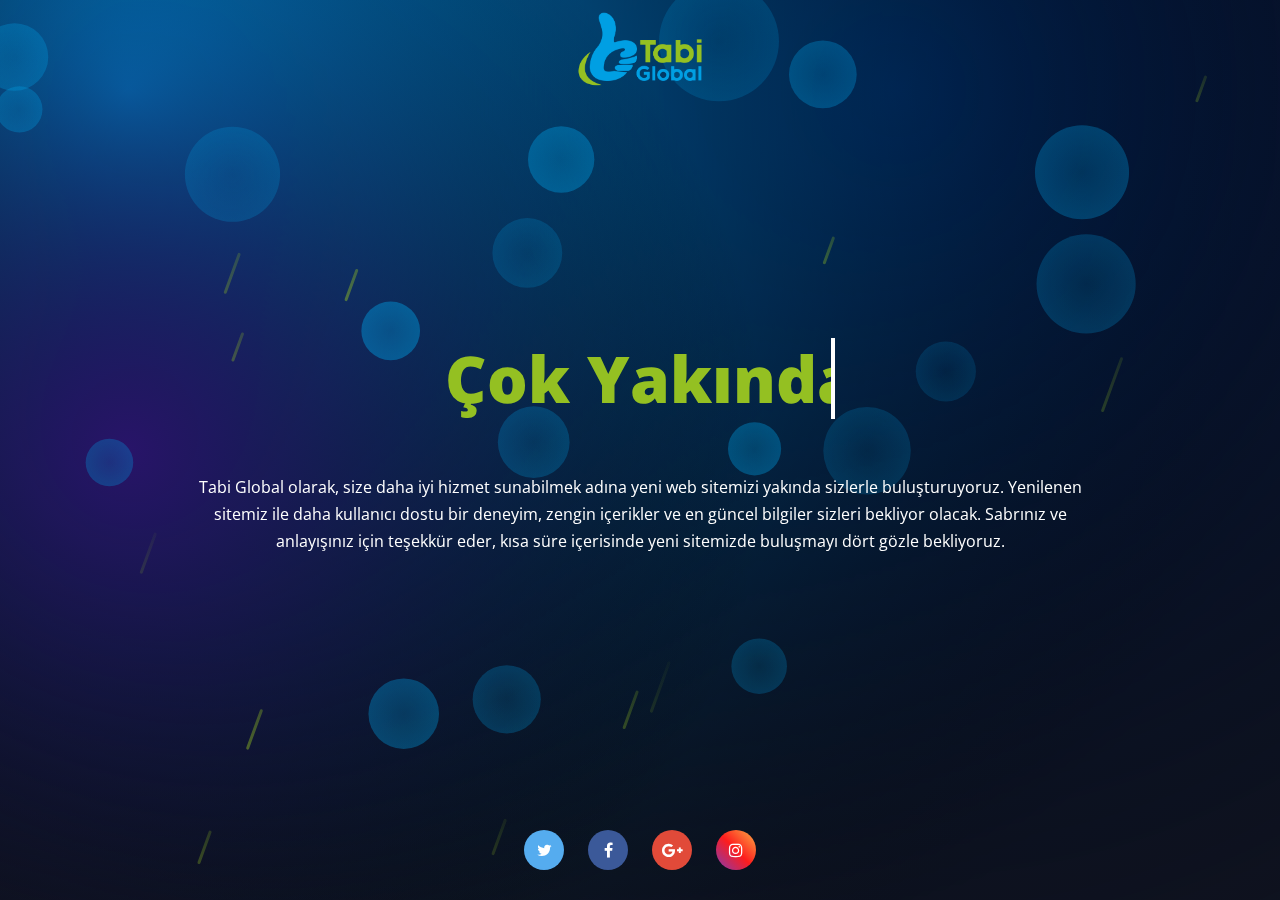
==== index.html @ b45346bd "wip" ====
<!DOCTYPE html>
<html lang="en" class="no-js">
<head>
	<meta charset="UTF-8" />
	<meta http-equiv="X-UA-Compatible" content="IE=edge">
	<title>Tabi Global</title>
    <meta name="description" content="Tabi Global  - Ultimate Coming Soon Template by Tabi Global">
    <meta name="viewport" content="width=device-width, initial-scale=1">
	
	<!-- Google Font -->
	<link href="https://fonts.googleapis.com/css?family=Open+Sans:300,400,800%7CRanga:700%7CIceberg" rel="stylesheet">
    
    <!-- All CSS -->
	<link rel="stylesheet" type="text/css" href="assets/css/normalize.css" />
	<link rel="stylesheet" href="assets/font-awesome/css/font-awesome.min.css">
	<link rel="stylesheet" type="text/css" href="assets/css/animate.css">
	<link rel="stylesheet" href="assets/css/magnific-popup.css" />
	<link rel="stylesheet" href="assets/css/style.css" />
	<link rel="stylesheet" href="assets/style.css">
    <link rel="stylesheet" href="assets/css/responsive.css">
	

</head>
<body class="mrs-v48 mrs-color">


	<div id="bg-canvas">
	  <canvas></canvas>
	  <canvas></canvas>
	  <canvas></canvas>
	</div>

	<div class="tabi-global-container">



		<div class="tabi-global-col-12 tabi-global-middle-6 tabi-global-col-content">
			<div class="tabi-global-logo tabi-global-top-left fadeIn fast">
				<img src="assets/image/logo.png" alt="Tabi Globall Logo">
			</div>
			<div class="tabi-global-content jquery-center">
				<section class="cd-intro">
					<h1 class="cd-headline clip is-full-width">
					<span class="cd-words-wrapper">
						<b class="is-visible">Çok Yakında</b>
						<b>Hazırlanıyor</b>
						<b>Bizden Ayrılmayın</b>
					</span>

					</h1>
				</section> <!-- cd-intro -->


				<div class="default_mrs_newsletter mrs_inline_newsletter margin-top">
					<p>
						Tabi Global olarak, size daha iyi hizmet sunabilmek adına yeni web sitemizi yakında sizlerle
						buluşturuyoruz. Yenilenen sitemiz ile daha kullanıcı dostu bir deneyim, zengin içerikler ve en
						güncel bilgiler sizleri bekliyor olacak. Sabrınız ve anlayışınız için teşekkür eder, kısa süre
						içerisinde yeni sitemizde buluşmayı dört gözle bekliyoruz.

					</p>
				</div>
			</div>
			<div class="stay_connent_with_social">
				<ul>
					<li><a href="#" class="tw_social"  title=""><i class="fa fa-twitter" aria-hidden="true"></i></a></li>
					<li><a href="#" class="fb_social"  title=""><i class="fa fa-facebook" aria-hidden="true"></i></a></li>
					<li><a href="#" class="gp_social"  title=""><i class="fa fa-google-plus" aria-hidden="true"></i></a></li>
					<li><a href="#" class="in_social"  title=""><i class="fa fa-instagram" aria-hidden="true"></i></a></li>
				</ul>
			</div>
		</div>



	</div>

	<!-- All tabi-global js files -->
	<script type="text/javascript" src="assets/js/jquery-3.1.1.min.js"></script>
	<script type="text/javascript" src="assets/js/jquery.ajaxchimp.min.js"></script>
	<script type="text/javascript" src="assets/js/v48/simplyCountdown.min.js"></script>
	<script type="text/javascript" src="assets/js/v48/bg-canvas.js"></script>
	<script type="text/javascript" src="assets/js/v48/textanime.js"></script>
	<script type="text/javascript" src="assets/js/main.js"></script>
	
</body>
</html>
---- assets/css/style.css ----
/* Morph Button: Default Styles */

.morph-button {
	position: relative;
	display: block;
	margin: 0 auto;
}

.morph-button > button {
	position: relative;
	padding: 0 1em;
	border: none;
	background-color: #e85657;
	color: #f9f6e5;
	letter-spacing: 1px;
	overflow: hidden;
	cursor: pointer;
}

.morph-button.open > button {
	pointer-events: none;
}

.morph-content {
	pointer-events: none;
}

.morph-button.open .morph-content {
	pointer-events: auto;
}

/* Common styles for overlay and modal type (fixed morph) */
.morph-button-fixed, 
.morph-button-fixed .morph-content {
  height: 43px;
  width: 180px;
}

.morph-button-fixed > button {
	z-index: 1000;
	width: 100%;
	height: 100%;
	-webkit-transition: opacity 0.1s 0.5s;
	transition: opacity 0.1s 0.5s;
}

.morph-button-fixed.open > button {
	opacity: 0;
	-webkit-transition: opacity 0.1s;
	transition: opacity 0.1s;
}

.morph-button-fixed .morph-content {
	position: fixed;
	z-index: 900;
	opacity: 0;
	-webkit-transition: opacity 0.3s 0.5s, width 0.4s 0.1s, height 0.4s 0.1s, top 0.4s 0.1s, left 0.4s 0.1s, margin 0.4s 0.1s;
	transition: opacity 0.3s 0.5s, width 0.4s 0.1s, height 0.4s 0.1s, top 0.4s 0.1s, left 0.4s 0.1s, margin 0.4s 0.1s;
}

.morph-button-fixed.open .morph-content {
	opacity: 1;
}

.morph-button-fixed .morph-content > div {
	visibility: hidden;
	height: 0;
	opacity: 0;
	-webkit-transition: opacity 0.1s, visibility 0s 0.1s, height 0s 0.1s;
	transition: opacity 0.1s, visibility 0s 0.1s, height 0s 0.1s;
}

.morph-button-fixed.open .morph-content > div {
	visibility: visible;
	height: auto;
	opacity: 1;
	-webkit-transition: opacity 0.3s 0.5s;
	transition: opacity 0.3s 0.5s;
}

.morph-button-fixed.active > button {
	z-index: 2000;
}

.morph-button-fixed.active .morph-content {
	z-index: 1900;
}

/* Transitions for overlay button and sidebar button */
.morph-button-overlay .morph-content,
.morph-button-sidebar .morph-content {
	-webkit-transition: opacity 0.3s 0.5s, width 0.4s 0.1s, height 0.4s 0.1s, top 0.4s 0.1s, left 0.4s 0.1s;
	transition: opacity 0.3s 0.5s, width 0.4s 0.1s, height 0.4s 0.1s, top 0.4s 0.1s, left 0.4s 0.1s;
}

.morph-button-overlay.open .morph-content,
.morph-button-sidebar.open .morph-content {
	-webkit-transition: width 0.4s 0.1s, height 0.4s 0.1s, top 0.4s 0.1s, left 0.4s 0.1s;
	transition: width 0.4s 0.1s, height 0.4s 0.1s, top 0.4s 0.1s, left 0.4s 0.1s;	
}

/* Morph Button Style: Overlay */
.morph-button.morph-button-overlay {
	margin: 50px auto;
}

.morph-button-overlay .morph-content {
	overflow: hidden;
	background: #e85657;
}

.morph-button-overlay.open .morph-content {
	top: 0 !important;
	left: 0 !important;
	width: 100%;
	height: 100%;
}

/* Morph Button Style: Modal */
.morph-button-modal::before {
	position: fixed;
	top: 0;
	left: 0;
	z-index: 800;
	width: 100%;
	height: 100%;
	background: rgba(0,0,0,0.5);
	content: '';
	opacity: 0;
	-webkit-transition: opacity 0.5s;
	transition: opacity 0.5s;
	pointer-events: none;
}

.morph-button-modal.open::before {
	opacity: 1;
	pointer-events: auto;
}

.morph-button-modal.active::before {
	z-index: 1800;
}

.morph-button-modal .morph-content {
	overflow: hidden;
	-webkit-transition: opacity 0.3s 0.5s, width 0.4s 0.1s, height 0.4s 0.1s, top 0.4s 0.1s, left 0.4s 0.1s, margin 0.4s 0.1s;
	transition: opacity 0.3s 0.5s, width 0.4s 0.1s, height 0.4s 0.1s, top 0.4s 0.1s, left 0.4s 0.1s, margin 0.4s 0.1s;
}

.morph-button-modal.open .morph-content {
	top: 50% !important;
	left: 50% !important;
	margin: -210px 0 0 -300px;
	width: 600px;
	height: 420px;
	-webkit-transition: width 0.4s 0.1s, height 0.4s 0.1s, top 0.4s 0.1s, left 0.4s 0.1s, margin 0.4s 0.1s;
	transition: width 0.4s 0.1s, height 0.4s 0.1s, top 0.4s 0.1s, left 0.4s 0.1s, margin 0.4s 0.1s;
	max-width: 100%;
}

/* Colors and sizes for individual modals */
.morph-button.morph-button-modal-1 {
	float: left;
}

.morph-button.morph-button-modal-2,
.morph-button.morph-button-modal-3 {
	display: inline-block;
	margin: 0;
}

.morph-button-modal-1 > button,
.morph-button-modal-1 .morph-content {
	background-color: #553445;
}
.morph-button-modal-2 > button, 
.morph-button-modal-2 .morph-content, 
.morph-button-modal-3 > button, 
.morph-button-modal-3 .morph-content {
  background-color: #fff;
  color: #000;
}

.morph-button-modal-4 {
	display: inline-block;
}

.morph-button-modal-4 > button,
.morph-button-modal-4 .morph-content {
	background-color: #faf1e0;
	color: #553445;
}

.morph-button-modal-4 > button span,
.morph-button-modal-4 .morph-clone {
	padding-left: 10px;
	color: #286f81;
}

.morph-button-modal-4 .morph-clone {
	position: absolute;
	right: 34px;
	bottom: 30px;
	z-index: 100;
	letter-spacing: 1px;
	font-weight: 700;
	-webkit-transition: bottom 0.4s 0.1s, right 0.4s 0.1s;
	transition: bottom 0.4s 0.1s, right 0.4s 0.1s;
}

.morph-button-modal-4.open .morph-clone,
.no-js .morph-button-modal-4 .morph-clone {
	right: 10px;
	bottom: 10px;
}

.morph-button-modal-1::before {
	background: rgba(240,221,204,0.7);
}

.morph-button-modal-2.open .morph-content {
	margin: -210px 0 0 -170px;
	width: 440px;
	height: 420px;
	max-width: 100%;
}

.morph-button-modal-3.open .morph-content {
	margin: -255px 0 0 -210px;
	width: 420px;
	height: 510px;
	max-width: 100%;
}

.morph-button-modal-3.open .morph-content > div {
	height: 420px;
}

.morph-button-modal-2.open .morph-content > div,
.morph-button-modal-3.open .morph-content > div {
 	-webkit-transition: opacity 0.3s 0.3s;
	transition: opacity 0.3s 0.3s;
}

.morph-button-modal-4.open .morph-content {
	margin: -200px 0 0 -320px;
	width: 640px;
	height: 400px;
}

/* Morph Button Style: In the content flow */
.morph-button-inflow {
	overflow: hidden;
	max-width: 100%;
	height: 70px;
}

.morph-button-inflow > button {
	width: 100%;
	line-height: 70px;
}

.morph-button-inflow .morph-content {
	position: absolute;
	top: 0;
	left: 0;
	width: 100%;
}

.morph-button-inflow .morph-content .morph-clone {
	padding: 0;
	font-weight: 700;
	font-size: 1.5em;
	line-height: 70px;
}

/* Colors and sizes for individual in flow buttons */
.morph-button-inflow-1 {
	width: 600px;
	margin: 2em auto;
	-webkit-transition: height 0.5s cubic-bezier(0.7,0,0.3,1);
	transition: height 0.5s cubic-bezier(0.7,0,0.3,1);
}

.morph-button-inflow-1 > button span {
	visibility: hidden;
}

.morph-button-inflow-1 .morph-content .morph-clone {
	color: #f9f6e5;
	background: #e85657;
}

.morph-button-inflow-2 {
	position: absolute;
	top: 50%;
	left: 50%;
	width: 220px;
	background-color: #fef0e3;
	-webkit-transition: height 0.3s, width 0.3s, -webkit-transform 0.3s;
	transition: height 0.3s, width 0.3s, transform 0.3s;
	-webkit-transform: translateX(-50%) translateY(-50%);
	transform: translateX(-50%) translateY(-50%);
}

.morph-button-inflow-2 > button {
	position: absolute;
	top: 0;
	left: 0;
	width: 100%;
	height: 100%;
	background-color: transparent;
	color: #e75854;
	-webkit-transition: -webkit-transform 0.3s;
	transition: transform 0.3s;
}

.morph-button-inflow-2.open > button {
	-webkit-transform: translateX(-100%);
	transform: translateX(-100%);
}

.morph-button-inflow-2 .morph-content {
	width: 260px;
	height: 200px;
}

.morph-button-inflow-2.open {
	width: 260px;
}

/* Morph Button Style: Sidebar */
.morph-button-sidebar,
.morph-button-sidebar .morph-content {
	width: 60px;
	height: 60px;
}

.morph-button-sidebar {
	position: fixed;
	bottom: 50px;
	left: 50px;
}

.morph-button-sidebar > button {
	line-height: 60px;
	font-size: 1.6em;
	padding: 0;
}

.morph-button-sidebar .morph-content {
	background: #e85657;
}

.morph-button-sidebar.open .morph-content {
	top: 0 !important;
	left: 0 !important;
	width: 300px;
	height: 100%;
	overflow: hidden;
	-webkit-backface-visibility: hidden;
}

/* Let's add some nice easing for all cases */
.morph-button .morph-content,
.morph-button.open .morph-content,
.morph-button-modal-4 .morph-clone {
	-webkit-transition-timing-function: cubic-bezier(0.7,0,0.3,1);
	transition-timing-function: cubic-bezier(0.7,0,0.3,1);
}

/* Helper classes */
.noscroll {
	overflow: hidden;
}

.morph-button-overlay.scroll .morph-content {
	overflow-y: scroll;
}

.morph-button-sidebar.scroll .morph-content {
	overflow: auto;
}

/* No JS fallback: let's hide the button and show the content */
.no-js .morph-button > button {
	display: none;
}

.no-js .morph-button {
	margin: 10px 0;
	float: none;
}

.no-js .morph-button,
.no-js .morph-button .morph-content,
.no-js .morph-button .morph-content > div {
	position: relative;
	width: auto;
	height: auto;
	opacity: 1;
	visibility: visible;
	top: auto;
	left: auto;
	-webkit-transform: none;
	transform: none;
	pointer-events: auto;
}

.no-js .morph-button .morph-content .icon-close {
	display: none;
}

.no-js .morph-button-sidebar {
	width: 300px;
	position: fixed;
	top: 0;
	left: 0;
	margin: 0;
	height: 100%;
	background: #e85657;
	overflow: auto;
}

.no-transition {
	-webkit-transition: none !important;
	transition: none !important;
}

/* Media Queries */

@media screen and (max-width: 600px) {

	.marshall-top-left {
		top: 0;
		left: 0;
	}
}
/*
@media screen and (max-width: 400px) {
	.morph-button-fixed,
	.morph-button-fixed .morph-content {
		width: 200px;
		height: 80px;
	}

	.morph-button-fixed > button {
		font-size: 75%;
	}

	.morph-button-sidebar > button {
		font-size: 1.6em;
	}

	.morph-button-inflow .morph-content .morph-clone {
		font-size: 0.9em;
	}

	.morph-button-modal-4,
	.morph-button-modal-4 .morph-content {
		width: 220px;
		height: 120px;
	}

	.morph-button-modal-4 > button {
		font-size: 100%;
		line-height: 50px;
	}

	.morph-button-modal-4 > button span {
		display: block;
	}

	.morph-button-modal-4 .morph-clone {
		right: 83px;
		bottom: 26px;
	}

	.morph-button-sidebar,
	.morph-button-sidebar .morph-content {
		width: 100% !important;
		height: 60px !important;
	}

	.morph-button-sidebar {
		bottom: 0px;
		left: 0px;
	}

	.morph-button-sidebar.open .morph-content {
		height: 100% !important;
	}
}
*/


.cd-title {
  position: relative;
  height: 160px;
  line-height: 230px;
  text-align: center;
}
.cd-title h1 {
  font-size: 2.4rem;
  font-weight: 700;
}
@media only screen and (min-width: 768px) {
  .cd-title {
    line-height: 250px;
  }
}
@media only screen and (min-width: 1170px) {
  .cd-title {
    height: 200px;
    line-height: 300px;
  }
  .cd-title h1 {
    font-size: 3rem;
  }
}

.cd-headline {
  font-size: 2rem;
  line-height: 1;
  margin: 0;
}
@media only screen and (min-width: 768px) {
  .cd-headline {
    font-size: 3rem;
    font-weight: 300;
  }
}
@media only screen and (min-width: 1170px) {
  .cd-headline {
    font-size: 4rem;
  }
}

.cd-words-wrapper {
  display: inline-block;
  position: relative;
  text-align: left;
}
.cd-words-wrapper b {
  display: inline-block;
  position: absolute;
  white-space: nowrap;
  left: 0;
  top: 0;
}
.cd-words-wrapper b.is-visible {
  position: relative;
}
.no-js .cd-words-wrapper b {
  opacity: 0;
}
.no-js .cd-words-wrapper b.is-visible {
  opacity: 1;
}

/* -------------------------------- 

xclip 

-------------------------------- */
.cd-headline.clip span {
  display: inline-block;
  padding: .2em 0;
}
.cd-headline.clip .cd-words-wrapper {
  overflow: hidden;
  vertical-align: top;
}
.cd-headline.clip .cd-words-wrapper::after {
  background-color: #333;
  content: "";
  height: 90%;
  position: absolute;
  right: 0;
  top: 4px;
  width: 4px;
}
.cd-headline.clip b {
  opacity: 0;
}
.cd-headline.clip b.is-visible {
  opacity: 1;
}
---- assets/style.css ----
@charset "utf-8";
/**/

/* -----------------------------------------------------------------
  1. Typography setup
-------------------------------------------------------------------*/
*,
*:after,
*:before {
  -webkit-box-sizing: border-box;
  box-sizing: border-box;
}
.cf:before,
.cf:after {
  content: '';
  display: table;
}
.cf:after {
  clear: both;
}
body{
  color: #FFF;
  font-size: 16px;
  font-family: 'Open Sans', Arial, sans-serif;
  -webkit-font-smoothing: antialiased;
  -moz-osx-font-smoothing: grayscale;
  background-color: #131623;
  line-height: 1.5;
  font-weight: 400;
  overflow-x: hidden;
}
p, ul, li {
  line-height: 1.7;
}
ul {
  list-style: disc;
}
blockquote {
  border-left: 5px solid #EF5350;
  margin: 40px 80px;
  padding-left: 20px;
}
blockquote ul {
  padding-left: 20px;
}
blockquote h4 {
  border-bottom: 1px solid;
  display: inline-block;
}
a {
  color: #FFF;
  text-decoration: none;
  outline: none;
}
a:hover {
  color: inherit;
}
a:hover,
a:focus,
input:focus,
input:hover,
textarea:focus,
textarea:hover {
  outline: none;
}

button:focus {
  outline: none;
}

img {
  max-width:100%;
  border: none;
}
input{
  -ms-box-sizing: border-box;
  box-sizing: border-box;
}h1,
h2,
h3,
h4,
h5,
h6,
.h1,
.h2,
.h3,
.h4,
.h5,
.h6 {
  font-family: inherit;
  font-weight: normal;
  line-height: 1.1;
  color: inherit;
}
h1 small,
h2 small,
h3 small,
h4 small,
h5 small,
h6 small,
.h1 small,
.h2 small,
.h3 small,
.h4 small,
.h5 small,
.h6 small,
h1 .small,
h2 .small,
h3 .small,
h4 .small,
h5 .small,
h6 .small,
.h1 .small,
.h2 .small,
.h3 .small,
.h4 .small,
.h5 .small,
.h6 .small {
  font-weight: normal;
  line-height: 1;
  color: #777;
}
h1,
.h1,
h2,
.h2,
h3,
.h3 {
  margin-top: 20px;
  margin-bottom: 10px;
}
h1 small,
.h1 small,
h2 small,
.h2 small,
h3 small,
.h3 small,
h1 .small,
.h1 .small,
h2 .small,
.h2 .small,
h3 .small,
.h3 .small {
  font-size: 65%;
}
h4,
.h4,
h5,
.h5,
h6,
.h6 {
  margin-top: 10px;
  margin-bottom: 10px;
}
h4 small,
.h4 small,
h5 small,
.h5 small,
h6 small,
.h6 small,
h4 .small,
.h4 .small,
h5 .small,
.h5 .small,
h6 .small,
.h6 .small {
  font-size: 75%;
}
h1,
.h1 {
  font-size: 2.35714em;
  line-height: 1.16364em;
}
h2,
.h2 {
  font-size: 1.875em;
}
h3,
.h3 {
  font-size: 1.500em;
}
h4,
.h4 {
  font-size: 1.125em;
}
h5,
.h5 {
  font-size: 0.875em;
}
h6,
.h6 {
  font-size: 0.750em;
}
p {
  margin: 0 0 10px;
  font-size: 1em;
}
.lead {
  margin-bottom: 20px;
  font-size: 1em;
  font-weight: 300;
  line-height: 1.4;
}
@media (min-width: 768px) {
  .lead {
    font-size: 1.313em;
  }
}
small,
.small {
  font-size: 85%;
}
mark,
.mark {
  padding: .2em;
  background-color: #fcf8e3;
}
input,
button,
select,
textarea {
  font-family: inherit;
  font-size: inherit;
  line-height: inherit;
}




/* -----------------------------------------------------------------
  2. General CSS + tabi-global own reset
-------------------------------------------------------------------*/
.clearfix::after,
.clearfix::before,
.tabi-global-container::before,
.tabi-global-container::after,
[class^="tabi-global-col-"]::before,
[class^="tabi-global-col-"]::after,
.tabi-global-content-column::after,
.tabi-global-content-column::before,
.tabi-global-social-column::before,
.tabi-global-social-column::after,
.tabi-global-the_content::after,
.tabi-global-the_content::before,
.tabi-global-gallery::before,
.tabi-global-gallery::after,
.stay_connent_with_social::before,
.stay_connent_with_social::after,
.divided_or::before,
.divided_or::after,
.tabi-global-newsletter-content::before,
.tabi-global-newsletter-content::after,
.tabi-global-static-content::before,
.tabi-global-static-content::after,
.simply-countdown-column::before,
.simply-countdown-column::after {
  content: "";
  display: block;
  clear: both;
}
.tabi-global-container,
.tabi-global-social-column {
  width: 100%;
}
.bg-container {
  background-image: url(images/v7/blue-beach.html);
  background-size: cover;
  background-position: center;
}
.tabi-global-col-content {
  position: relative;
  z-index: 3;
}
.tabi-global-col-screen {
  z-index: 9;
}
.tabi-global-col-1,
.tabi-global-col-2,
.tabi-global-col-3,
.tabi-global-col-4,
.tabi-global-col-5,
.tabi-global-col-6,
.tabi-global-col-7,
.tabi-global-col-8,
.tabi-global-col-9,
.tabi-global-col-10,
.tabi-global-col-11,
.tabi-global-col-12 {
  float: left;
  min-height: 1;
  height: 100vh;
}
.tabi-global-col-1,
.tabi-global-col-1 .tabi-global-animate-content {
  width: 8.33333%;
}
.tabi-global-col-2,
.tabi-global-col-2 .tabi-global-animate-content{
  width: 16.6667%;
}
.tabi-global-col-3,
.tabi-global-col-3 .tabi-global-animate-content{
  width: 25%;
}
.tabi-global-col-4,
.tabi-global-col-4 .tabi-global-animate-content{
  width: 33.3333%;
}
.tabi-global-col-5,
.tabi-global-col-5 .tabi-global-animate-content{
  width: 41.6667%;
}
.tabi-global-col-6,
.tabi-global-col-6 .tabi-global-animate-content{
  width: 50%;
}
.tabi-global-col-7,
.tabi-global-col-7 .tabi-global-animate-content{
  width: 58.3333%;
}
.tabi-global-col-8,
.tabi-global-col-8 .tabi-global-animate-content{
  width: 66.6667%;
}
.tabi-global-col-9,
.tabi-global-col-9 .tabi-global-animate-content{
  width: 75%;
}
.tabi-global-col-10,
.tabi-global-col-10 .tabi-global-animate-content{
  width: 83.3333%;
}
.tabi-global-col-11,
.tabi-global-col-11 .tabi-global-animate-content{
  width: 91.6667%;
}
.tabi-global-col-12,
.tabi-global-col-12 .tabi-global-animate-content{
  width: 100%;
}
.tabi-global-position{
  position: relative;
}
.special_title {
  font-family: 'Ranga', cursive;
}
.tabi-global-btn {
  background-color: #f61067;
  border-radius: 0;
  display: inline-block;
  margin: 0 15px 0 0;
  padding: 7px 30px 8px;
  -webkit-transition: all 0.1s linear 0s;
  transition: all 0.1s linear 0s;
  touch-action: manipulation;
  vertical-align: middle;
  white-space: nowrap;
  position: relative;
  color: #FFF;
  border: 1px solid #f61067;
}
.tabi-global-btn.tabi-global-btn-text {
  background-color: transparent;
  border-radius: 0;
  display: inline-block;
  margin: 0 15px 0 0;
  padding: 7px 30px;
  border-color: transparent;: 
}
.tabi-global-btn i {
  margin-right: 5px;
  -webkit-transition: all 0.4 ease 0s;
  transition: all 0.4 ease 0s;
}
.tabi-global-btn:hover, 
.tabi-global-btn:focus, 
.tabi-global-btn:active {
  background-color: transparent;
  border-style: dashed;
}
.tabi-global-btn.tabi-global-btn-text:hover, 
.tabi-global-btn.tabi-global-btn-text:focus, 
.tabi-global-btn.tabi-global-btn-text:active {
  color: #fff;
}
.tabi-global-btn.tabi-global-btn-text:hover i,
.tabi-global-animate-open.tabi-global-btn i{
  color: #f61067;
}
.tabi-global-hide {
  display: none;
}
.bottom-separator {
  border-bottom: 1px solid #e2e2e2;
  margin: 60px auto;
  opacity: 0.7;
  width: 100%;
}
body.bg-white {
  background-color: #FFF;
  color: #232428;
}
.fat_title {
  font-size: 2.7em;
  font-weight: 800;
}
.content_overley {
  background-color: #000;
  bottom: 0;
  left: 0;
  opacity: 0.7;
  position: absolute;
  right: 0;
  top: 0;
  z-index: -1;
}
.bg-content-rgba {
  background-color: rgba(0,0,0,0.8);
}
body.mrs-white .morph-button-modal-2 > button, 
body.mrs-white .morph-button-modal-2 .morph-content {
  background-color: #232428;
  color: #fff;
}
.tabi-global-col-10.tabi-global-middle-10.tabi-global-col-content {
  margin-left: 8.3%;
  text-align: center;
}


/* -----------------------------------------------------------------
  3. fixed close button
-------------------------------------------------------------------*/
.tabi-global-content-close {
  background-color: #333;
  border: 0 none;
  height: 40px;
  line-height: 40px;
  position: fixed;
  right: 0;
  top: 0;
  width: 40px;
  z-index: 1;
  color: #FFF;
  display: none;
  -webkit-transition: all 0.4s cubic-bezier(0.7, 0, 0.3, 1) 0.4s;
  transition: all 0.4s cubic-bezier(0.7, 0, 0.3, 1) 0.4s;
  cursor: pointer;
}
.tabi-global-content-close:hover {
  font-size: 1.1em;
  line-height: 45px;
}
.tabi-global-content-close i.fa {
  left: 50%;
  line-height: 20px;
  position: absolute;
  top: calc(50% - 3px);
  transform: translateY(-50%) translateX(-50%);
}
.tabi-global-content-close.fixed_color_changed {
  background-color: #FFF;
  color: #333;
}


/* -----------------------------------------------------------------
  3. Loader
-------------------------------------------------------------------*/
.tabi-global-loading-screen {
  background-color: #333;
  bottom: 0;
  left: 0;
  position: fixed;
  right: 0;
  text-align: center;
  top: 0;
  z-index: 99999;
}
.tabi-global-loading-icon {
  display: table;
  height: 100%;
  position: absolute;
  width: 100%;
}
.tabi-global-loading-inner {
  display: table-cell;
  vertical-align: middle;
}
.tabi-global-load {
  background-color: #f61067;
  border-radius: 50%;
  height: 60px;
  margin: auto;
  position: relative;
  width: 60px;
}
.tabi-global-load::before {
  background-color: transparent;
  border: 2px dashed #fff;
  border-radius: 50%;
  bottom: 0;
  content: "";
  display: block;
  left: 0;
  position: absolute;
  right: 0;
  top: 0;
  transition-duration: 0.4s;
  transition-property: opacity;
  transition-timing-function: linear;
  z-index: 2;
  opacity: 1;
  visibility: visible;
  transition: top 0.4s,left 0.4s,right 0.4s,bottom 0.4s, border-width 0.4s ease 0.4s;
  -webkit-transition: top 0.4s,left 0.4s,right 0.4s,bottom 0.4s, border-width 0.4s ease 0.4s;
  animation: 4s linear 0s normal none infinite running spinnerRotate;
  -webkit-animation: 4s linear 0s normal none infinite running spinnerRotate;
}
.tabi-global-load::after {
  content: attr(data-name);
  font-size: 1.8em;
  font-weight: 700;
  line-height: 57px;
  color: #FFF;
}



/* -----------------------------------------------------------------
  4. Content Column
-------------------------------------------------------------------*/
.tabi-global-content-column {
  height: 100vh;
  margin-left: 15%;
  position: relative;
  width: 70%;
  display: table;
}



/* -----------------------------------------------------------------
  5. Logo
-------------------------------------------------------------------*/
.tabi-global-logo {
  margin-left: 15%;
  margin-top: 35px;
  position: absolute;
}
.tabi-global-logo img {
  display: inline-block;
  max-width: 130px;
}



/* -----------------------------------------------------------------
  6. Content
-------------------------------------------------------------------*/
.tabi-global-content {
  display: block;
  margin-left: 15%;
  position: absolute;
  top: 50%;
  visibility: visible;
  width: 70%;
}
.tabi-global-button-group {
  margin-top: 40px;
  position: relative;
  z-index: 1;
}
.tabi-global-button-group .tabi-global-btn,
.tabi-global-button-group .tabi-global-btn-text {
  margin: 0;
}
.tabi-global-content.css-center {
  -webkit-transform: translateY(-50%);
  transform: translateY(-50%);
}

/* -----------------------------------------------------------------
  7. Social Links
-------------------------------------------------------------------*/
.tabi-global-social-column {
  bottom: 15px;
  left: 15%;
  position: absolute;
  width: 70%;
}
.tabi-global-social-column p {
  display: inline-block;
  margin-bottom: 0;
}
ul.tabi-global-social-links {
  display: inline-block;
  list-style: outside none none;
  margin: 0 0 0 10px;
  padding: 0;
}
ul.tabi-global-social-links li {
  display: inline-block;
}
.tabi-global-social-links a {
  padding: 0 6px;
  display: block;
  -webkit-transition: all 0.1s linear 0s;
  transition: all 0.1s linear 0s;
}
.tabi-global-social-links a:hover {
  -webkit-transform: translate3d(0px, -2px, 0px);
  transform: translate3d(0px, -2px, 0px);
  color: #f61067;
}


/* -----------------------------------------------------------------
  8. Fit column => Thumb, Canvas, Video etc
-------------------------------------------------------------------*/
.tabi-global-fit-column {
  background-image: url("images/art.html");
  background-position: center center;
  background-size: cover;
  height: 100%;
  width: 100%;
}


/* -----------------------------------------------------------------
  9. Content Column
-------------------------------------------------------------------*/
.tabi-global-animate-content {
  background-color: #fff;
  backface-visibility: hidden;
  height: 100%;
  right: 0;
  overflow: hidden;
  position: absolute;
  top: 0;
  transform: translate3d(0px, 0px, 0px);
  transform-style: preserve-3d;
  visibility: hidden;
}
.tabi-global-screen-left .tabi-global-animate-content {
  right: inherit;
  left: 0;
}

.tabi-global-main-content {
  height: 100%;
  position: absolute;
  right: 0;
  top: 0;
  width: 50%;
  overflow: auto;
  width: 100%;
}
#tabi-global-details {
  width: 50%;
}
.mrs-active {
  visibility: visible;
  z-index: 1;
}
@-webkit-keyframes scaleDown {
  from { opacity: 1; -webkit-transform: scale(1); }
  to { opacity: 0; -webkit-transform: scale(.8); }
}
@keyframes scaleDown {
  from { opacity: 1; -webkit-transform: scale(1); transform: scale(1); }
  to { opacity: 0; -webkit-transform: scale(.8); transform: scale(.8); }
}
@-webkit-keyframes moveToRight { 
  from { -webkit-transform: translateX(100%) }
  to { -webkit-transform: translateX(0%); }
}
@keyframes moveToRight { 
  from { -webkit-transform: translateX(100%); transform: translateX(100%); }
  to { -webkit-transform: translateX(0%); transform: translateX(0%); }
}
.mrs-moveToRight {
  -webkit-animation: moveToRight .6s ease 0s both;
  animation: moveToRight .6s ease 0s both;
}
.mrs-scaleDown {
  -webkit-animation: scaleDown .7s ease both;
  animation: scaleDown .7s ease both;
}
.tabi-global-the_content {
  background-color: #fff;
  padding: 40px 50px 20px;
  color: #808080;
}
.tabi-global-the_content a {
  color: #808080;
}
.tabi-global-works-details {
  margin-top: 45px;
}
.tabi-global-the_content h2 {
  color: #252525;
  font-size: 2em;
  font-weight: 700;
  margin-bottom: 30px;
  margin-top: 0;
  text-transform: uppercase;
}
.tabi-global-the_content > h2 span {
  color: #f61067;
}
.mCSB_inside > .mCSB_container {
  margin-right: 0;
}
.mCSB_outside + .mCS-minimal-dark.mCSB_scrollTools_vertical,
.mCSB_outside + .mCS-minimal.mCSB_scrollTools_vertical {
  margin: 0;
  right: 0;
}
#mCSB_1_scrollbar_vertical {
  right: calc(100% - 10px);
}

/* -----------------------------------------------------------------
  10. Gallery/Works
-------------------------------------------------------------------*/
.tabi-global-works-heading::after {
  background-color: rgba(0, 0, 0, 0.5);
  bottom: 0;
  content: "";
  display: block;
  left: 0;
  position: absolute;
  right: 0;
  top: 0;
  z-index: 0;
}
.tabi-global-the_content .tabi-global-works-heading-inner h2 {
  color: #fff;
}
.tabi-global-works-heading {
  background-image: url("images/ocean.html");
  background-size: cover;
  margin-left: -50px;
  margin-right: -50px;
  padding: 35px 50px 320px;
  position: relative;
}
.tabi-global-works-heading-inner {
  color: #fff;
  position: relative;
  z-index: 1;
}
.tabi-global-gallery-item {
  display: block;
  float: left;
  margin: 0;
  overflow: hidden;
  width: 50%;
}
.tabi-global-gallery {
  margin-top: -270px;
  position: relative;
}
.tabi-global-gallery-item a,
.tabi-global-gallery-item a img {
  display: block;
  width: 100%;
  height: auto;
}
.tabi-global-gallery-item a {
  position: relative;
}
.tabi-global-gallery-item h2 {
  color: #fff;
  font-size: 1em;
  font-weight: 400;
  left: 50%;
  position: absolute;
  top: 50%;
  -webkit-transform: translateY(-50%) translateX(-50%) scale(0);
  transform: translateY(-50%) translateX(-50%) scale(0);
  z-index: 3;
  opacity: 0;
  visibility: hidden;
  -moz-transition:all 0.3s ease-in-out 0.3s;
  -webkit-transition:all 0.3s ease-in-out 0.3s;
  -o-transition:all 0.3s ease-in-out 0.3s;
  -ms-transition:all 0.3s ease-in-out 0.3s;
  transition:all 0.3s ease-in-out 0.3s;
}
.tabi-global-gallery-item a .mask-overley {
  position:absolute; /* Center the mask */
  top:50%;
  left:50%;
  margin-top: -50px;
  margin-left: -50px;
  cursor:pointer;
  border-radius: 50px;
  border-width: 50px;
  display: inline-block;
  height: 100px;
  width: 100px;
  border:0px solid rgba(0,0,0,0.7);
  -moz-box-sizing:border-box;
  -webkit-box-sizing:border-box;
  box-sizing:border-box;
  opacity:0;
  visibility:hidden;
  -moz-transform:scale(4);
  -webkit-transform:scale(4);
  -o-transform:scale(4);
  -ms-transform:scale(4);
  transform:scale(4);
  -moz-transition:all 0.3s ease-in-out;
  -webkit-transition:all 0.3s ease-in-out;
  -o-transition:all 0.3s ease-in-out;
  -ms-transition:all 0.3s ease-in-out;
  transition:all 0.3s ease-in-out;
}
.tabi-global-gallery-item a:hover .mask-overley {
   opacity: 1;
   border: 10vw solid rgba(0, 0, 0, 0.7);
   visibility:visible;
}
.tabi-global-gallery-item a:hover h2 {
   opacity: 1;
   visibility:visible;
   -webkit-transform: translateY(-50%) translateX(-50%) scale(1);
  transform: translateY(-50%) translateX(-50%) scale(1);
}


/* -----------------------------------------------------------------
  11. Contact area
-------------------------------------------------------------------*/
.mrs-contact-us {
  padding-top: 60px;
}
.contact-information {
  margin-top: 50px;
}
.contact-information > h3 {
  margin-bottom: 10px;
}
.single-contact-info h4 {
  color: #252525;
  margin-top: 25px;
}
.mrs-contact-form {
  margin: auto;
  position: relative;
  width: 100%;
}
.single-cform-item label {
  cursor: pointer;
  display: block;
  font-weight: 300;
  letter-spacing: 2px;
}
.single-cform-item input,
.single-cform-item textarea {
  background-color: transparent;
  font-size: 15px;
  line-height: 1.3;
  padding: 10px 10px 10px 0;
  border-top: 0px solid;
  border-left: 0px solid;
  border-right: 0px solid;
  border-bottom: 1px solid #e2e2e2;
  text-align: left;
  width: 100%;
}
.single-cform-item {
  margin-bottom: 40px;
  position: relative;
}
.single-cform-item::before {
  background-color: #333;
  bottom: 0;
  content: "";
  height: 1px;
  position: absolute;
  width: 0%;
  left: 50%;
  -webkit-transform: translateX(-50%);
  transform: translateX(-50%);
  -webkit-transition: 0.4s width ;
  -moz-transition: 0.4s width ;
  transition: 0.4s width ;
}
.single-cform-item textarea {
  box-sizing: border-box;
  min-height: 38px;
  overflow-x: hidden;
  line-height: 1.5;
}
#mrs_submit {
  background-color: #333;
  border: 1px solid #333;
  color: #fff;
  cursor: pointer;
  font-size: 14px;
  font-weight: 300;
  letter-spacing: 2px;
  line-height: 14px;
  overflow: hidden;
  padding: 12px 40px;
  position: relative;
  text-transform: uppercase;
  width: auto;
  z-index: 1;
}
#mrs_submit:after {
  width: 100%;
  height: 0;
  top: 50%;
  left: 50%;
  background: #fff;
  opacity: 0;
  -webkit-transform: translateX(-50%) translateY(-50%) rotate(45deg);
  -moz-transform: translateX(-50%) translateY(-50%) rotate(45deg);
  -ms-transform: translateX(-50%) translateY(-50%) rotate(45deg);
  transform: translateX(-50%) translateY(-50%) rotate(45deg);
  content: '';
  position: absolute;
  z-index: -1;
  -webkit-transition: all 0.4s;
  -moz-transition: all 0.4s;
  transition: all 0.4s;
}
#mrs_submit:hover,
#mrs_submit:active,
#mrs_submit:focus {
  color: #333;
}
#mrs_submit:hover:after,
#mrs_submit:active:after,
#mrs_submit:focus:after {
  height: 160px;
  opacity: 1;
}
#mrs_submit:active:after {
  height: 400%;
  opacity: 1;
}
@keyframes fullWidth {
  to {
      width: 100%;
  }
}
@-webkit-keyframes fullWidth {
 to {
      width: 100%;
  }
}
.single-cform-item.active_item::before {
  -webkit-animation-name: fullWidth;
  animation-name: fullWidth;
  -webkit-animation-fill-mode: forwards;
  animation-fill-mode: forwards;
  -webkit-animation-duration: 0.9s;
  animation-duration: 0.9s;
}
#mrs-form label.error {
  color: #fc5152;
}
#mrs-form label.valid i {
  color: #2ccdae;
}
#mrs-form label.error a {
  display: block;
}
.contact-alert-message {
  width: 100%;
  overflow: hidden;
}
#mail_success,
#mail_fail {
  display: none;
}
.contact-alert-message {
  padding: 35px 0 25px;
  text-align: center;
}
#mail_fail i {
  color: #ff0000;
  -o-animation: flash 3s ease 0s backwards;
  -ms-animation: flash 3s ease 0s backwards;
  -moz-animation: flash 3s ease 0s backwards;
  -webkit-animation: flash 3s ease 0s backwards;
  animation: flash 3s ease 0s backwards;
}
#mail_success i {
  color: #2eb267;
  -o-animation: flash 3s ease 0s backwards;
  -ms-animation: flash 3s ease 0s backwards;
  -moz-animation: flash 3s ease 0s backwards;
  -webkit-animation: flash 3s ease 0s backwards;
  animation: flash 3s ease 0s backwards;
}
@-webkit-keyframes flash {
  0%, 50%, 100% {
    opacity: 1;
  }

  25%, 75% {
    opacity: 0;
  }
}

@keyframes flash {
  0%, 50%, 100% {
    opacity: 1;
  }

  25%, 75% {
    opacity: 0;
  }
}
.flash {
  -webkit-animation-name: flash;
          animation-name: flash;
}
.mrs-single-heading > h2 {
  color: #252525;
  margin-top: 0;
}

.form_loader {
  -webkit-animation: 3s linear 0s normal none infinite running spinnerRotate;
  animation: 3s linear 0s normal none infinite running spinnerRotate;
  background-color: transparent;
  background-image: url("images/loading.png");
  background-position: center center;
  background-repeat: no-repeat;
  background-size: 100% auto;
  bottom: 9px;
  content: "";
  display: block;
  height: 20px;
  left: 156px;
  position: absolute;
  transform: scale(0);
  width: 20px;
  visibility: hidden;
  opacity: 0;
  -webkit-transition: all 0.4s ease 0s;
  transition: all 0.4s ease 0s;
}
.form_loader.mcform_submitting {
  visibility: visible;
  opacity: 1;
  transform: scale(1);
}


/* -----------------------------------------------------------------
  12. Newsletter form
-------------------------------------------------------------------*/
.tabi-global-newsletter-header {
  padding: 40px 0 20px;
  position: relative;
}
.tabi-global-newsletter-header img {
  display: block;
  margin: auto;
  position: relative;
  width: 100px;
  z-index: 3;
}
.tabi-global-newsletter-inner {
  padding: 0 30px;
  text-align: center;
}
.tabi-global-newsletter-description > p {
  color: #747474;
}
.fa-times-thin:before {
  content: '\00d7';
}
span.close-newsletter {
  cursor: pointer;
  height: 25px;
  line-height: 20px;
  position: absolute;
  right: 12px;
  top: 12px;
  width: 20px;
  color: #999;
  -webkit-transition: all 0.4s ease 0;
  transition: all 0.4s ease 0;
}
span.close-newsletter:hover {
  font-size: 1.2em;
  color: #111;
}
span.close-newsletter i{
  line-height: 18px;
}
.tabi-global-newsletter-content > input {
  display: block;
  width: 100%;
}
.tabi-global-newsletter-content input[type="email"] {
  background-color: #ebebeb;
  border: 0 solid;
  line-height: 1.5;
  margin-bottom: 10px;
  padding: 13px 15px 15px;
  text-align: center;
}
.tabi-global-newsletter-content {
  margin: 35px auto auto;
  width: 80%;
}
.morph-button-modal-2.open .morph-content {
  height: 464px;
  margin-top: -232px;
}
.tabi-global-newsletter-description h2 {
  margin-top: 10px;
}
.animation-icon {
  color: #e2e2e4;
  left: 0;
  position: absolute;
  top: 0;
  transition: all 0.6s ease 0.0s;
}
.medium-icon {
  font-size: 1.5em;
}
.small-icon {
  font-size: 1.2em;
}
.large-icon {
  font-size: 2em;
}
.tabi-global-newsletter-animation-icons {
  height: 50px;
  left: 50%;
  margin-left: -25px;
  margin-top: -25px;
  position: absolute;
  top: 50%;
  width: 50px;
}
.tabi-global-newsletter-content label {
  display: block;
  font-size: 0.8em;
  margin-top: 5px;
}
.tabi-global-morph-modal.open-animate .animation-icon-7,
.mfrom-header-animate .animation-icon-7 {
  left: -175px;
  top: -12px;
  transform: rotate(-20deg);
}
.tabi-global-morph-modal.open-animate .animation-icon-8,
.mfrom-header-animate .animation-icon-8 {
  left: -175px;
  top: 40px;
  transform: rotate(-7deg);
}
.tabi-global-morph-modal.open-animate .animation-icon-4,
.mfrom-header-animate .animation-icon-4 {
  left: -125px;
  top: 22px;
  transform: rotate(-4deg);
}
.tabi-global-morph-modal.open-animate .animation-icon-1,
.mfrom-header-animate .animation-icon-1 {
  left: -94px;
  top: -19px;
  transform: rotate(20deg);
}
.tabi-global-morph-modal.open-animate .animation-icon-2,
.mfrom-header-animate .animation-icon-2 {
  left: -94px;
  top: 51px;
  transform: rotate(-20deg);
}
.tabi-global-morph-modal.open-animate .animation-icon-9,
.mfrom-header-animate .animation-icon-9 {
  left: -71px;
  top: 8px;
  transform: rotate(22deg);
}
.tabi-global-morph-modal.open-animate .animation-icon-16,
.mfrom-header-animate .animation-icon-16 {
  left: 185px;
  top: -12px;
  transform: rotate(20deg);
}
.tabi-global-morph-modal.open-animate .animation-icon-17,
.mfrom-header-animate .animation-icon-17 {
  left: 185px;
  top: 40px;
  transform: rotate(7deg);
}
.tabi-global-morph-modal.open-animate .animation-icon-5,
.mfrom-header-animate .animation-icon-5 {
  left: 148px;
  top: 22px;
  transform: rotate(4deg);
}
.tabi-global-morph-modal.open-animate .animation-icon-3,
.mfrom-header-animate .animation-icon-3 {
  left: 117px;
  top: -19px;
  transform: rotate(-20deg);
}
.tabi-global-morph-modal.open-animate .animation-icon-10,
.mfrom-header-animate .animation-icon-10 {
  left: 117px;
  top: 51px;
  transform: rotate(20deg);
}
.tabi-global-morph-modal.open-animate .animation-icon-18,
.mfrom-header-animate .animation-icon-18 {
  left: 90px;
  top: 8px;
  transform: rotate(-22deg);
}
@-webkit-keyframes spinnerRotate
{
    from{-webkit-transform:rotate(0deg);}
    to{-webkit-transform:rotate(360deg);}
}
@-moz-keyframes spinnerRotate
{
    from{-moz-transform:rotate(0deg);}
    to{-moz-transform:rotate(360deg);}
}
@-ms-keyframes spinnerRotate
{
    from{-ms-transform:rotate(0deg);}
    to{-ms-transform:rotate(360deg);}
}
@keyframes spinnerRotate
{
    from{transform:rotate(0deg);}
    to{transform:rotate(360deg);}
}
.tabi-global-newsletter-content .marshall_submit {
  background-color: #f61067;
  border: 0 none;
  display: block;
  width: 100%;
  color: #fff;
  cursor: pointer;
  padding: 10px 0 12px;
  -webkit-transition: width 0.4s ease 0s, border-radius 0.4s;
  transition: width 0.4s ease 0s, border-radius 0.4s;
  position: relative;
  margin: auto;
}
.tabi-global-newsletter-content .marshall_submit:hover {
  background-color: #E00A62;
}
.tabi-global-newsletter-content .marshall_submit::after {
  background-image: url("images/tick.png");
  background-size: 100% auto;
  content: "";
  display: block;
  height: 20px;
  left: 50%;
  position: absolute;
  top: 50%;
  transform: scale(0);
  width: 20px;
  z-index: 9;
  visibility: hidden;
  opacity: 0;
  margin-top: -10px;
  margin-left: -10px;
  -webkit-transition: transform 0.4s;
  transition: transform 0.4s;
}
.tabi-global-newsletter-content.mform-submitting .marshall_submit {
  border-radius: 50% !important;
  height: 46px;
  margin: auto;
  text-indent: -9999px;
  width: 46px !important;
}
.tabi-global-newsletter-content .marshall_submit::before {
  opacity: 0;
  visibility: hidden;
  background-color: transparent;
  border: 2px dashed #fff;
  border-radius: 50%;
  bottom: 3px;
  content: "";
  display: block;
  left: 3px;
  position: absolute;
  right: 3px;
  top: 3px;
  opacity: 0;
  visibility: hidden;
  z-index: 2;
  transition-property: opacity;
  transition-duration: 0.4s;
  transition-timing-function: linear;
  transition-delay: 0;
}
.tabi-global-newsletter-content.mform-animate .marshall_submit::before {
  opacity: 1;
  visibility: visible;
  transition: top 0.4s,left 0.4s,right 0.4s,bottom 0.4s, border-width 0.4s ease 0.4s;
  -webkit-transition: top 0.4s,left 0.4s,right 0.4s,bottom 0.4s, border-width 0.4s ease 0.4s;
  animation: 1s linear 0.4s normal none infinite running spinnerRotate;
  -webkit-animation: 1s linear 0.4s normal none infinite running spinnerRotate;
}
.tabi-global-newsletter-content.mform-submitting.mform-success .marshall_submit::after {
  transform: scale(1);
  opacity: 1;
  visibility: visible;
}
.tabi-global-newsletter-content.mform-animate.mform-submitting.mform-success .marshall_submit::before {
  top: 0;
  left: 0;
  right: 0;
  bottom: 0;
  border-width: 0;
}
.tabi-global-newsletter-header.mfrom-header-animate-close .tabi-global-newsletter-animation-icons .animation-icon{
  left: 0;
  transform: rotate(0deg);
  top: 0;
  opacity: 0;
}
@keyframes mformBounceInDown {
  from, 60%, 75%, 90%, to {
    animation-timing-function: cubic-bezier(0.215, 0.610, 0.355, 1.000);
  }

  0% {
    opacity: 0;
    transform: translate3d(0, -50px, 0);
  }

  60% {
    opacity: 1;
    transform: translate3d(0, 15px, 0);
  }

  75% {
    transform: translate3d(0, -10px, 0);
  }

  90% {
    transform: translate3d(0, 5px, 0);
  }

  to {
    transform: none;
  }
}

.mformBounceInDown {
  animation-name: mformBounceInDown;
}
.tabi-global-newsletter-header.mfrom-header-animate-close img {
  animation-name: mformBounceInDown;
  animation-duration: 0.6s;
  animation-timing-function: linear;
  animation-delay: 0.4s;
  animation-iteration-count: 1;
  animation-direction: alternate;
}



/* -----------------------------------------------------------------
  13. Footer
-------------------------------------------------------------------*/
.footer-copyright {
  margin-top: 60px;
}
.footer-copyright p{
  margin: 0;
}
.position_footer {
  bottom: 10px;
  left: 40px;
  position: absolute;
  z-index: 3;
}



/* -----------------------------------------------------------------
  14. Preset Animation Timting
-------------------------------------------------------------------*/
.fast {
  animation-delay: 1s;
  animation-duration: 0.6s;
  animation-fill-mode: both;
  animation-timing-function: linear;
}
.fast-medium {
  animation-delay: 1s;
  animation-duration: 0.9s;
  animation-fill-mode: both;
  animation-timing-function: linear;
}
.medium {
  animation-delay: 1.3s;
  animation-duration: 0.9s;
  animation-fill-mode: both;
  animation-timing-function: linear;
}
.medium-fast {
  animation-delay: 1.3s;
  animation-duration: 0.6s;
  animation-fill-mode: both;
  animation-timing-function: linear;
}
.slow {
  animation-delay: 1.6s;
  animation-duration: 0.9s;
  animation-fill-mode: both;
  animation-timing-function: linear;
}
.fast-child-1 {
  animation-delay: 1s;
  animation-duration: 0.6s;
  animation-fill-mode: both;
}
.fast-child-2 {
  animation-delay: 1.1s;
  animation-duration: 0.6s;
  animation-fill-mode: both;
}
.fast-child-3 {
  animation-delay: 1.3s;
  animation-duration: 0.6s;
  animation-fill-mode: both;
}
.fast-child-4 {
  animation-delay: 1.4s;
  animation-duration: 0.6s;
  animation-fill-mode: both;
}
.fast-child-5 {
  animation-delay: 1.5s;
  animation-duration: 0.6s;
  animation-fill-mode: both;
}
.fast-child-6 {
  animation-delay: 1.6s;
  animation-duration: 0.6s;
  animation-fill-mode: both;
}
.fast-child-7 {
  animation-delay: 1.7s;
  animation-duration: 0.6s;
  animation-fill-mode: both;
}
.fast-child-8 {
  animation-delay: 1.8s;
  animation-duration: 0.6s;
  animation-fill-mode: both;
}
.fast-child-9 {
  animation-delay: 1.9s;
  animation-duration: 0.6s;
  animation-fill-mode: both;
}
.fast-child-10 {
  animation-delay: 2s;
  animation-duration: 0.6s;
  animation-fill-mode: both;
}



/* -----------------------------------------------------------------
  *. FireWorks
-------------------------------------------------------------------*/
canvas.fireworks {
  position: absolute;
  top: 0;
  left: 0;
}



/* -----------------------------------------------------------------
  *. Sketch Particles
-------------------------------------------------------------------*/
#particles_container {
  height: 100%;
  position: absolute;
  width: 100%;
}


/* -----------------------------------------------------------------
  *. Particles canvas
-------------------------------------------------------------------*/
.mrs_canvas {
  height: 100%;
  position: absolute;
  width: 100%;
  top: 0;
  left: 0;
}



/* -----------------------------------------------------------------
  *. v2
-------------------------------------------------------------------*/
.align-center {
  text-align: center;
}
.align-center .tabi-global-logo {
  margin-left: 50%;
  position: absolute;
  -webkit-transform: translateX(-50%);
  transform: translateX(-50%);
}
.inner-content {
  display: block;
  margin-left: 15%;
  position: absolute;
  top: 50%;
  visibility: visible;
  width: 73%;
}
.inner-content.css-center {
  -webkit-transform: translateY(-50%);
  transform: translateY(-50%);
}
.mrs-v2 .tabi-global-animate-content::after {
  background-color: rgba(0, 0, 0, 0.5);
  bottom: 0;
  content: "";
  display: block;
  left: 0;
  position: absolute;
  right: 0;
  top: 0;
  z-index: -1;
}
.inner-content .big_title {
  color: #fff;
}




/* -----------------------------------------------------------------
  *. v3
-------------------------------------------------------------------*/
.mrs-v3 .default_mrs_newsletter.mrs_inline_newsletter .tabi-global-newsletter-content {
  float: none;
}
.anounchment_element {
  background-image: url("images/v3/cartoon.html");
  background-repeat: no-repeat;
  background-size: 100% auto;
  bottom: 10px;
  height: 200px;
  position: absolute;
  right: 70px;
  width: 200px;
  z-index: 2;
}
.anounchment_element_layer {
  background-color: #7bc4d3;
  display: block;
  height: 100vh;
  min-height: 640px;
  overflow: hidden;
  position: absolute;
  right: 0;
  top: 0;
  width: 350px;
  z-index: 0;
}
.anounchment_element_layer::before {
  background-color: #fff;
  border-radius: 100%;
  content: "";
  display: block;
  height: 120%;
  left: -50%;
  position: absolute;
  top: -10%;
  transform: rotate(-1deg);
  width: 100%;
}
.mrs-v3 .default_mrs_newsletter.mrs_inline_newsletter .tabi-global-newsletter-content label {
  bottom: -35px;
}
.mrs-v3.mrs-white .default_mrs_newsletter.mrs_inline_newsletter .tabi-global-newsletter-content {
  overflow: inherit;
}


/* -----------------------------------------------------------------
  *. v4
-------------------------------------------------------------------*/
.single-middle-popup.single_popup {
  -webkit-animation: 3s ease 0s normal none infinite running mrs_pulse;
  animation: 3s ease 0s normal none infinite running mrs_pulse;
  background-color: #fff;
  border-radius: 50%;
  color: #000;
  display: block;
  height: 100px;
  left: 50%;
  line-height: 100px;
  margin-left: -50px;
  margin-top: -50px;
  position: absolute;
  text-align: center;
  top: 50%;
  width: 100px;
}

@keyframes mrs_pulse {
  from {
    transform: scale3d(1, 1, 1);
    background-color: #fff;
    color: #000;
  }

  50% {
    transform: scale3d(1.05, 1.05, 1.05);
    background-color: #f61067;
    color: #FFF;
  }

  to {
    transform: scale3d(1, 1, 1);
    background-color: #fff;
    color: #000;
  }
}

.mrs_pulse {
  animation-name: mrs_pulse;
}



/* -----------------------------------------------------------------
  *. V5
-------------------------------------------------------------------*/
.tabi-global-screen-left .tabi-global-logo {
  margin-left: 40px;
  margin-top: 20px;
  width: 90px;
  z-index: 3;
}
.tabi-global-screen-left .tabi-global-logo img {
  max-width: 100%;
  width: 100%;
}
.tabi-global-screen-left .tabi-global-social-column {
  left: 40px;
  z-index: 3;
  color: #FFF;
}
.stay_connent_with_social {
  margin-top: 45px;
  text-align: center;
}
.single_large_title {
  font-family: inherit;
  font-size: 2.3em;
  font-weight: 800;
  margin-top: 10px;
  text-align: center;
}
.single_large_title:first-child {
  margin-top: 0;
}
.big_title {
  color: #1e60ec;
  font-size: 3.5em;
}
.short_description {
  margin: 35px auto auto;
  text-align: center;
}
.mrs-v6 .short_description {
  margin: 35px auto auto;
  width: 65%;
}
.stay_connent_with_social h5 {
  color: #2c3346;
  font-size: 0.9em;
  font-weight: bold;
  margin-bottom: 30px;
  text-align: center;
  text-transform: uppercase;
}
.stay_connent_with_social ul {
  list-style: outside none none;
  margin: 0;
  padding: 0;
}
.stay_connent_with_social li {
  display: inline-block;
}
.stay_connent_with_social li a {
  border-radius: 40px;
  display: inline-block;
  font-size: 0.85em;
  line-height: 1;
  margin: 0 5px;
  padding: 10px 30px;
  -webkit-transition: all 0.4s ease 0s;
  transition: all 0.4s ease 0s;
}
.stay_connent_with_social li a:hover,
.stay_connent_with_social li a:focus,
.stay_connent_with_social li a:active {
  color: #FFF;
} 
.stay_connent_with_social li a i {
  margin-right: 7px;
}
.fb_social {
  background-color: #3b5999;
}
.tw_social{
  background-color: #55acef;
}
.gp_social{
  background-color: #E14A39;
}
.in_social{
  background: linear-gradient(45deg, #833ab4, #fd1d1d, #fcb045);
  transition: all .3s ease-in-out;

}
.fb_social:focus,
.fb_social:active,
.fb_social:hover {
  background-color: #3189CE;
}
.tw_social:hover,
.tw_social:focus,
.tw_social:active {
  background-color: #263D6F;
}
.gp_social:hover,
.gp_social:focus,
.gp_social:active{
  background-color: #C23121;
}
.in_social:hover,
.in_social:focus,
.in_social:active{
  background: linear-gradient(45deg, #fcb045, #fd1d1d, #833ab4);
}
.divided_or {
  border-top: 1px solid #e9eaee;
  margin-bottom: 30px;
  margin-top: 40px;
  position: relative;
  width: 100%;
}
.divided_or span {
  background-color: #fff;
  left: 50%;
  padding: 0 10px;
  position: absolute;
  text-transform: uppercase;
  top: 0;
  transform: translateY(-14px) translateX(-50%);
}
.default_mrs_newsletter {
  text-align: center;
}
.default_mrs_newsletter .tabi-global-newsletter-content input {
  border-radius: 40px;
  margin: auto auto 20px;
  -webkit-transition: all 0.4s linear 0s;
  transition: all 0.4s linear 0s;
  width: 90%;
}
.default_mrs_newsletter .tabi-global-newsletter-content .marshall_submit {
  background-color: #1c52ce;
  border-radius: 30px;
  margin-top: 20px;
  width: 40%;
}
.default_mrs_newsletter .tabi-global-newsletter-content {
  margin-top: 30px;
  width: 90%;
}
.mrs-v5 .tabi-global-col-content {
  min-height: 620px;
  overflow: auto;
}
.default_mrs_newsletter .tabi-global-newsletter-content input:focus {
  background-color: #fff;
  border: 0 none;
  border-radius: 0;
  box-shadow: 0 0 0;
}
.tabi-global-screen-left .position_footer {
  color: #FFF;
}
.tabi-global-col-7 .tabi-global-content {
  width: 73%;
}
.tabi-global-video-trailer {
  background-image: url("images/v7/square.html");
  background-position: center center;
  background-size: cover;
  border-radius: 4px;
  box-shadow: 0 10px 7px rgba(0, 0, 0, 0.3);
  height: 160px;
  margin-top: 35px;
  overflow: hidden;
  position: relative;
  width: 250px;
}
.tabi-global-video-trailer a {
  color: rgba(0, 0, 0, 0.6);
  cursor: pointer;
  font-size: 4em;
  left: 50%;
  position: absolute;
  top: 50%;
  -webkit-transform: translateY(-50%) translateX(-50%);
  transform: translateY(-50%) translateX(-50%);
  z-index: 1;
  -webkit-transition: all 0.4s ease 0s;
  transition: all 0.4s ease 0s;
}
.tabi-global-video-trailer a:hover,
.tabi-global-video-trailer a:focus,
.tabi-global-video-trailer a:active {
  color: rgba(0, 0, 0, 0.9);
}
.mfp-fade.mfp-bg {
  opacity: 0;
  -webkit-transition: all 0.15s ease-out; 
  -moz-transition: all 0.15s ease-out; 
  transition: all 0.15s ease-out;
}
.mfp-fade.mfp-bg.mfp-ready {
  opacity: 0.8;
}
.mfp-fade.mfp-bg.mfp-removing {
  opacity: 0;
}
.mfp-fade.mfp-wrap .mfp-content {
  opacity: 0;
  -webkit-transition: all 0.15s ease-out; 
  -moz-transition: all 0.15s ease-out; 
  transition: all 0.15s ease-out;
}
.mfp-fade.mfp-wrap.mfp-ready .mfp-content {
  opacity: 1;
}
.mfp-fade.mfp-wrap.mfp-removing .mfp-content {
  opacity: 0;
}




/* -----------------------------------------------------------------
  *. Static Content
-------------------------------------------------------------------*/
.tabi-global-static-content {
  height: 100vh;
  position: relative;
  width: 100%;
}
.tabi-global-full-contact-area {
  background-color: #fff;
  position: absolute;
  top: 50%;
  -webkit-transform: translateY(-50%);
  transform: translateY(-50%);
}
.tabi-global-full-contact-area {
  background-color: #fff;
  border-radius: 5px;
  color: #232428;
  left: 50%;
  padding: 30px 0;
  position: absolute;
  top: 50%;
  -webkit-transform: translateY(-50%) translateX(-50%);
  transform: translateY(-50%) translateX(-50%);
  width: 90%;
  box-shadow: 0 10px 7px rgba(0, 0, 0, 0.3);
}
.tabi-global-full-contact-area h5 {
  border-bottom: 1px solid #e9eaee;
  font-size: 1.5em;
  margin: 20px 0 0;
  padding-bottom: 20px;
  text-align: center;
}
.tabi-global-full-contact-area .stay_connent_with_social {
  margin-top: 25px;
}
.tabi-global-full-contact-area .divided_or {
  margin: 40px auto 30px;
  width: 80%;
}
.tabi-global-col-6.tabi-global-middle-6.tabi-global-col-content {
  margin-left: 25%;
  text-align: center;
}
.tabi-global-middle-6 .tabi-global-logo {
  left: 50%;
  margin-left: 0;
  position: absolute;
  -webkit-transform: translateX(-50%);
  transform: translateX(-50%);
}
.tabi-global-middle-6 .fat_title {
  font-size: 4em;
  font-weight: 800;
}
.tabi-global-middle-6 .stay_connent_with_social {
  bottom: 30px;
  left: 50%;
  margin-top: 0;
  position: absolute;
  text-align: center;
  -webkit-transform: translateX(-50%);
  transform: translateX(-50%);
}
.tabi-global-middle-6 .stay_connent_with_social h5 {
  color: #FFF;
}
.tabi-global-middle-6 .stay_connent_with_social li a {
  border-radius: 40px;
  display: inline-block;
  font-size: 1em;
  height: 40px;
  line-height: 40px;
  margin: 0 10px;
  padding: 0;
  text-align: center;
  width: 40px;
}
.tabi-global-middle-6 .stay_connent_with_social li a i {
  margin-right: 0;
}
.mrs-v8 .bg-container {
  background-image: url("images/v8/wave.html");
  height: 100%;
  position: absolute;
}




/* -----------------------------------------------------------------
  *. v9
-------------------------------------------------------------------*/
body.mrs-v9 {
  background-color: #FFF;
  color: #232428;
}
body.mrs-v9 .morph-button-modal-2 > button, 
body.mrs-v9 .morph-button-modal-2 .morph-content {
  background-color: #232428;
  color: #fff;
}
body.mrs-v9 .tabi-global-newsletter-description > p {
  color: #fff;
}
body.mrs-v9 .tabi-global-social-links a {
  color: #000;
}
body.mrs-v9 .tabi-global-fit-column {
  background-image: url("images/v9/bark.html");
}
.tabi-global-simple-content h2 {
  color: #fff;
  font-size: 2em;
  line-height: 1.3;
}
.tabi-global-simple-content h2.small_h2 {
  font-weight: 800;
}



/* -----------------------------------------------------------------
  *. v10
-------------------------------------------------------------------*/
.mrs-v10 .content_overley {
  opacity: 0.2;
}



/* -----------------------------------------------------------------
  *. v11
-------------------------------------------------------------------*/
#tabi-global-canvas {
  bottom: 0;
  left: 0;
  position: absolute;
  right: 0;
  top: 0;
  background-color: transparent;
  background-image: url("images/v11/wild-mountain.html");
  -webkit-background-size: cover;
  background-size: cover;
  background-repeat: no-repeat;
  background-position: center center;
}
body.mrs-v11 .fat_title {
    font-family: 'Work Sans', sans-serif;
}
body.mrs-v11 .tabi-global-content {
  display: block;
  margin-left: 0;
  position: absolute;
  top: 50%;
  visibility: visible;
  width: 100%;
}
body.mrs-v11 .tabi-global-middle-6 .fat_title {
  text-shadow: 0 6px 15px rgba(0, 0, 0, 0.3);
}
body.mrs-v11 .tabi-global-middle-6 .stay_connent_with_social h5, 
body.mrs-v11 .short_description {
  text-shadow: 0 1px 3px rgba(0, 0, 0, 0.6);
}


/* -----------------------------------------------------------------
  *. v12
-------------------------------------------------------------------*/
.bg-container {
  background-image: url("images/v12/building.html");
}
.tabi-global-animate-content[data-animation="mrs-slideToggle"] {
  -webkit-transform: translate3d(100%, 0px, 0px);
  transform: translate3d(100%, 0px, 0px);
  -webkit-transition: all 0.5s cubic-bezier(0.7, 0, 0.3, 1) 0s;
  transition: all 0.5s cubic-bezier(0.7, 0, 0.3, 1) 0s;
  visibility: visible;
  z-index: 1;
}
.tabi-global-animate-content.mrs-slideToggle[data-animation="mrs-slideToggle"] {
  -webkit-transform: translate3d(0px, 0px, 0px);
  transform: translate3d(0px, 0px, 0px);
}



/* -----------------------------------------------------------------
  *. v13
-------------------------------------------------------------------*/
body.mrs-v13 .fat_title {
  font-family: "Work Sans",sans-serif;
}
.position_footer.align-left {
  bottom: 30px;
  left: 30px;
  margin: 0;
  position: absolute;
  z-index: 3;
}
.stay_connent_with_social.align-right {
  bottom: 30px;
  margin: 0;
  position: absolute;
  right: 30px;
  z-index: 3;
}
.stay_connent_with_social.align-right li a {
  border-radius: 40px;
  display: inline-block;
  font-size: 1em;
  height: 40px;
  line-height: 40px;
  margin: 0 10px;
  padding: 0;
  text-align: center;
  width: 40px;
}
.stay_connent_with_social.align-right li a i {
  margin-right: 0;
}



/* -----------------------------------------------------------------
  *. v14
-------------------------------------------------------------------*/
#instagram_feed {
  list-style: outside none none;
  margin: 0;
  padding: 0;
  top: 50%;
  -webkit-transform: translateY(-50%);
  transform: translateY(-50%);
}
#instagram_feed::after {
  background-color: rgba(0, 0, 0, 0.5);
  content: "";
  display: block;
  height: 100%;
  position: absolute;
  width: 100%;
  z-index: 2;
}
#instagram_feed::before {
  border-radius: 5px;
  color: #fff;
  content: "\f16d";
  display: block;
  font-family: "fontawesome";
  font-size: 6em;
  left: 50%;
  line-height: 1;
  padding: 10px;
  position: absolute;
  top: 50%;
  -webkit-transform: translateY(-50%) translateX(-50%);
  transform: translateY(-50%) translateX(-50%);
  z-index: 3;
}
.in_item img {
  display: block;
  height: auto;
  width: 100%;
}
body.mrs-v14 {
  background-color: #fff;
  color: #232428;
}
body.mrs-v14 .tabi-global-social-links a {
  color: #000;
}
body.mrs-v14 .morph-button-modal-2 > button, 
body.mrs-v14 .morph-button-modal-2 .morph-content {
  background-color: #232428;
  color: #fff;
}
body.mrs-v14 .tabi-global-fit-column {
  background-image: none;
}
body.mrs-v14 .tabi-global-logo img {
  border-radius: 50%;
  overflow: hidden;
}




/* -----------------------------------------------------------------
  *. v15
-------------------------------------------------------------------*/
body.mrs-v15 {
  background-color: #fff;
  color: #232428;
}
body.mrs-v15 .tabi-global-social-links a {
  color: #000;
}
body.mrs-v15 .morph-button-modal-2 > button, 
body.mrs-v15 .morph-button-modal-2 .morph-content {
  background-color: #232428;
  color: #fff;
}
body.mrs-v15 .tabi-global-fit-column {
  background-image: none;
}
body.mrs-v15 .tabi-global-logo img {
  border-radius: 50%;
  overflow: hidden;
}
body.mrs-v15 .tabi-global-middle-6 .stay_connent_with_social h5 {
  color: #333;
}
body.mrs-v15 .tabi-global-middle-6 .stay_connent_with_social {
  bottom: inherit;
  left: inherit;
  margin-top: 35px;
  position: relative;
  text-align: center;
  transform: inherit;
}
#instagram_slider {
  bottom: 0;
  left: 0;
  list-style: outside none none;
  margin: 0;
  padding: 0;
  position: absolute;
}

.default_mrs_newsletter.mrs_inline_newsletter .tabi-global-newsletter-content {
  background-color: #fff;
  border-radius: 40px;
  margin-top: 30px;
  width: 80%;
  float: left;
  position: relative;
}
.default_mrs_newsletter.mrs_inline_newsletter .tabi-global-newsletter-content input {
  float: left;
  margin: auto auto 0;
  width: calc(80% - 30px);
  background-color: transparent;
}
body.mrs-white .default_mrs_newsletter.mrs_inline_newsletter .tabi-global-newsletter-content input:active,
body.mrs-white .default_mrs_newsletter.mrs_inline_newsletter .tabi-global-newsletter-content input:hover,
body.mrs-white .default_mrs_newsletter.mrs_inline_newsletter .tabi-global-newsletter-content input:focus {
  box-shadow: none;
  border: 0px solid;
  outline: none
}
.default_mrs_newsletter.mrs_inline_newsletter .tabi-global-newsletter-content .marshall_submit {
  float: right;
  margin-right: 5px;
  margin-top: 4px;
  padding: 10px 0;
  width: 80px;
}
.default_mrs_newsletter.mrs_inline_newsletter .tabi-global-newsletter-content label {
  bottom: -50px;
  display: block;
  font-size: 0.8em;
  margin-top: 5px;
  position: absolute;
  text-align: center;
  width: 100%;
}




/* -----------------------------------------------------------------
  *. v16
-------------------------------------------------------------------*/
body.mrs-v16 {
  background-color: #f1f2ed;
}
body.mrs-v16 .tabi-global-container {
  background-color: #fb3669;
  background-image: url("images/bg.png");
  background-repeat: repeat;
  background-size: auto;
}
.tabi-global-content-close.default_close_active {
  display: block;
}
.info_box {
  bottom: 20px;
  position: absolute;
  right: 20px;
}
.info_box h3 {
  margin: 0;
}


/* -----------------------------------------------------------------
  *. v17
-------------------------------------------------------------------*/
.video-wrapper {
  bottom: 0;
  left: 0;
  position: absolute;
  right: 0;
  top: 0;
  z-index: 99;
}
.jarallax {
  min-height: 100vh;
}
.mrs-white {
  background-color: #FFF;
  color: #232428;
}
.mrs-white .default_mrs_newsletter.mrs_inline_newsletter .tabi-global-newsletter-content {
  border: 1px solid #efe9e9;
}
body.mrs-white .tabi-global-social-links a {
  color: #000;
}
body.mrs-white .default_mrs_newsletter .tabi-global-newsletter-content input:focus,
body.mrs-white .default_mrs_newsletter .tabi-global-newsletter-content input:active,
body.mrs-white .default_mrs_newsletter .tabi-global-newsletter-content input:hover {
  background-color: #fff;
  border: 0 none;
  border-radius: 0;
  box-shadow: 0 0 0;
  outline: medium none;
}



/* -----------------------------------------------------------------
  *. v18
-------------------------------------------------------------------*/
.rocket-wrapper .rocket {
  height: 340px;
  position: relative;
  width: 170px;
  z-index: 9;
}
.rocket-wrapper .flame {
  bottom: -157px;
  height: 200px;
  left: 0;
  margin: 0 auto;
  position: absolute;
  right: 0;
  width: 100px;
  z-index: 0;
}
.rocket-wrapper .flame img {
  height: 100%;
  width: 100%;
}
.rocket-wrapper .fire {
  bottom: -62px;
  height: 120px;
  left: 0;
  margin: 0 auto;
  position: absolute;
  right: 0;
  transform: none;
  transform-origin: center top 0;
  width: 80px;
  z-index: 5;
}
.rocket-wrapper .fire img {
  animation: 0.05s ease 0s alternate none infinite running jet;
  height: 100%;
  transform: translateZ(0px);
  transform-origin: center top 0;
  width: 100%;
}
@keyframes jet {
0% {
    transform: translateY(5px);
}
100% {
    transform: translateY(20px);
}
}
@-webkit-keyframes jet {
0% {
    -webkit-transform: translateY(5px);
    transform: translateY(5px);
}
100% {
    -webkit-transform: translateY(20px);
    transform: translateY(20px);
}
}
.rocket-wrapper {
  left: calc(50% + 55px);
  position: absolute;
  top: calc(50% - 29px);
  transform: translateY(-50%) translateX(-50%) rotate(45deg);
  width: 170px;
}
.sprit_falling {
  height: 100%;
  left: 0;
  position: absolute;
  top: 0;
  transform: rotate(-45deg);
  width: 100%;
}
.sprit_falling span {
    background: #fff none repeat scroll 0 0;
    height: 2px;
    position: absolute;
    width: 20%;
}
.sprit_falling span:nth-child(1) {
    animation: 0.6s linear -5s normal none infinite running lf;
    top: 20%;
}
.sprit_falling span:nth-child(2) {
    animation: 0.8s linear -1s normal none infinite running lf2;
    top: 40%;
}
.sprit_falling span:nth-child(3) {
    animation: 0.6s linear 0s normal none infinite running lf3;
    top: 60%;
}
.sprit_falling span:nth-child(4) {
    animation: 0.5s linear -3s normal none infinite running lf4;
    top: 80%;
}
@keyframes lf {
0% {
    left: 200%;
}
100% {
    left: -200%;
    opacity: 0;
}
}
@keyframes lf2 {
0% {
    left: 200%;
}
100% {
    left: -200%;
    opacity: 0;
}
}
@keyframes lf3 {
0% {
    left: 200%;
}
100% {
    left: -100%;
    opacity: 0;
}
}
@keyframes lf4 {
0% {
    left: 200%;
}
100% {
    left: -100%;
    opacity: 0;
}
}
.tabi-global-animate-content.mrs-active.tabi-global-bg-column {
  background-color: #20222b;
}
#geometric {
  width: 100%;
  height: 100%;
  position: absolute;
  top: 0;
  left: 0;  
}
.canvas_overley {
  background-color: #fff;
  bottom: 0;
  left: 0;
  opacity: 0.8;
  position: absolute;
  right: 0;
  top: 0;
}



/* -----------------------------------------------------------------
  *. v19
-------------------------------------------------------------------*/
.mrs-v19 .single_large_title {
  color: #b6b6b6;
  text-align: left;
}
.mrs-v19 .tabi-global-content h4 {
  color: #9a9ca8;
  font-size: 1.3em;
}
.mrs-v19 .tabi-global-content h3 {
  line-height: 1.3;
}
.mrs-v19 .default_mrs_newsletter.mrs_inline_newsletter .tabi-global-newsletter-content {
  background-color: rgba(231, 231, 233, 0.7);
  border-radius: 40px;
  float: left;
  margin-top: 0;
  position: relative;
  width: 80%;
}
.mrs-v19 .default_mrs_newsletter .tabi-global-newsletter-content input:focus {
  background-color: transparent;
  box-shadow: 0 0 0;
  border-radius: 0: 
}
.mrs-v19 .default_mrs_newsletter.mrs_inline_newsletter  p {
  display: block;
  margin-left: 18px;
  text-align: left;
}
.mrs-v19 .default_mrs_newsletter.mrs_inline_newsletter {
  margin-top: 30px;
}
.mrs-v19 .stay_connent_with_social {
  bottom: 30px;
  left: 40px;
  margin-top: 0;
  position: absolute;
  text-align: center;
  z-index: 9;
}
.mrs-v19 .stay_connent_with_social li a {
  border-radius: 40px;
  display: inline-block;
  font-size: 1em;
  height: 40px;
  line-height: 40px;
  margin: 0 10px;
  padding: 0;
  text-align: center;
  width: 40px;
}
.mrs-v19 .stay_connent_with_social li a i {
  margin-right: 0;
}
body.mrs-v19 .morph-button-modal-2 > button, 
body.mrs-v19 .morph-button-modal-2 .morph-content {
  background-color: #232428;
  color: #fff;
}




/* -----------------------------------------------------------------
  *. v20
-------------------------------------------------------------------*/
.Background {
  position: absolute;
  top: 0;
  right: 0;
  bottom: 0;
  left: 0;
}

.Background::after {
  content: '';
  position: absolute;
  top: 0;
  left: 0;
  width: 100%;
  height: 100%;
  background: linear-gradient(135deg, rgba(0, 0, 0, 0.5), transparent 50%, rgba(0, 0, 0, 0.5));
}

@media screen and (max-width: 600px) {
  .Background::after {
    background: linear-gradient(to bottom, rgba(0, 0, 0, 0.9), transparent 80%, rgba(0, 0, 0, 0.5));
  }
}
body.mrs-v20 .tabi-global-middle-6 .fat_title {
  font-family: 'Work Sans', sans-serif;
}



/* -----------------------------------------------------------------
  *. v21
-------------------------------------------------------------------*/
.mrs-hero-overley {
  background-color: rgba(255, 255, 255, 0.6);
  bottom: 0;
  left: 0;
  position: absolute;
  right: 0;
  top: 0;
  z-index: 1;
  min-height: 640px;
}
.clouds_one {
  background: url("images/v21/cloud_one.html");
  position: absolute;
  left: 0;
  top: 0;
  height: 100%;
  width: 300%;
  -webkit-animation: cloud_one 50s linear infinite;
  -moz-animation: cloud_one 50s linear infinite;
  -o-animation: cloud_one 50s linear infinite;
  -webkit-transform: translate3d(0, 0, 0);
  -moz-transform: translate3d(0, 0, 0);
  -o-transform: translate3d(0, 0, 0);
  min-height: 640px;
}

.clouds_two {
  background: url("images/v21/cloud_two.html");
  position: absolute;
  left: 0;
  top: 0;
  height: 100%;
  width: 300%;
  -webkit-animation: cloud_two 75s linear infinite;
  -moz-animation: cloud_two 75s linear infinite;
  -o-animation: cloud_two 75s linear infinite;
  -webkit-transform: translate3d(0, 0, 0);
  -moz-transform: translate3d(0, 0, 0);
  -o-transform: translate3d(0, 0, 0);
  min-height: 640px;
}

.clouds_three {
  background: url("images/v21/cloud_three.html");
  position: absolute;
  left: 0;
  top: 0;
  height: 100%;
  width: 300%;
  -webkit-animation: cloud_three 100s linear infinite;
  -moz-animation: cloud_three 100s linear infinite;
  -o-animation: cloud_three 100s linear infinite;
  -webkit-transform: translate3d(0, 0, 0);
  -moz-transform: translate3d(0, 0, 0);
  -o-transform: translate3d(0, 0, 0);
  min-height: 640px;
}
@-webkit-keyframes cloud_one {
  0% {
    left: 0
  }
  100% {
    left: -200%
  }
}

@-webkit-keyframes cloud_two {
  0% {
    left: 0
  }
  100% {
    left: -200%
  }
}

@-webkit-keyframes cloud_three {
  0% {
    left: 0
  }
  100% {
    left: -200%
  }
}


@keyframes cloud_one {
  0% {
    left: 0
  }
  100% {
    left: -200%
  }
}

@keyframes cloud_two {
  0% {
    left: 0
  }
  100% {
    left: -200%
  }
}

@keyframes cloud_three {
  0% {
    left: 0
  }
  100% {
    left: -200%
  }
}
.mrs-v21 h1 {
  color: #333;
  font-size: 4em;
}
.mrs-v21 h1 strong{
  font-family: "Work Sans",sans-serif;
}
body.mrs-v21 .tabi-global-content {
  display: block;
  left: 50%;
  margin-left: 0;
  position: absolute;
  text-align: center;
  top: 50%;
  transform: translateX(-50%);
  visibility: visible;
  width: 90%;
}





/* -----------------------------------------------------------------
  *. v22
-------------------------------------------------------------------*/
.Background {
  position: absolute;
  top: 0;
  right: 0;
  bottom: 0;
  left: 0;
}

.Background::after {
  content: '';
  position: absolute;
  top: 0;
  left: 0;
  width: 100%;
  height: 100%;
  background: rgba(0, 0, 0, 0.2) linear-gradient(135deg, rgba(0, 0, 0, 0.5), transparent 50%, rgba(0, 0, 0, 0.5)) repeat scroll 0 0;
}

@media screen and (max-width: 600px) {
  .Background::after {
    background: linear-gradient(to bottom, rgba(0, 0, 0, 0.9), transparent 80%, rgba(0, 0, 0, 0.5));
  }
}
body.mrs-v22 .tabi-global-middle-6 .fat_title {
  font-family: 'Work Sans', sans-serif;
}



/* -----------------------------------------------------------------
  *. v23
-------------------------------------------------------------------*/
body.mrs-v23 {
  background: rgba(0, 0, 0, 0) url("images/v23/confetti.html") repeat scroll center center;
  color: #969696;
}
body.mrs-v23 .tabi-global-content h2{
  color: #424242;
}
body.mrs-v23 .tabi-global-content h2 {
  color: #424242;
  font-size: 1.6em;
  font-weight: bold;
  margin-bottom: 35px;
  margin-top: 0;
}
.marhall-maintain-thumb {
  margin: auto;
  width: 300px;
  margin-bottom: 20px;
}
.marhall-maintain-thumb img{
  display: block;
}
body.mrs-v24 .tabi-global-content h4 {
  font-size: 1.4em;
  line-height: 1.5;
}
body.mrs-v23 .tabi-global-col-content {
  min-height: 600px;
}




/* -----------------------------------------------------------------
  *. v24
-------------------------------------------------------------------*/
body.mrs-v24 {
  background: #F1F1F1;
  color: #969696;
}
.tabi-global-bg-overley {
  height: 100%;
  width: 100%;
  position: absolute;
  top: 0;
  left: 0;
  background: rgba(0, 0, 0, 0) url("images/v24/confetti.html") repeat scroll center center;
}
body.mrs-v24 .tabi-global-content h2{
  color: #424242;
}
body.mrs-v24 .tabi-global-content h2 {
  color: #424242;
  font-size: 1.6em;
  font-weight: bold;
  margin-bottom: 35px;
  margin-top: 0;
}
.marhall-maintain-thumb {
  margin: auto;
  width: 300px;
  margin-bottom: 20px;
}
.marhall-maintain-thumb img{
  display: block;
}
body.mrs-v24 .tabi-global-content h4 {
  font-size: 1.4em;
  line-height: 1.5;
}
body.mrs-v24 .tabi-global-col-content {
  min-height: 600px;
}
.simple-logo {
  margin: 40px auto auto;
  opacity: 0.3;
  width: 100px;
}
body.mrs-v24 .tabi-global-content a,
body.mrs-v24 .tabi-global-content a:hover,
body.mrs-v24 .tabi-global-content a:focus,
body.mrs-v24 .tabi-global-content a:active {
  color: #90C145;
}



/* -----------------------------------------------------------------
  *. v25
-------------------------------------------------------------------*/
body.mrs-v25 > .tabi-global-container {
  background-image: url("images/v25/bg.html");
  background-repeat: repeat;
  background-size: auto;
}
.mrs_background_slider {
  height: 100%;
  left: 0;
  position: absolute;
  top: 0;
  width: 100%;
}


/* -----------------------------------------------------------------
  *. v26
-------------------------------------------------------------------*/
body.mrs-v26 {
  background-color: #f1f2ed;
}
body.mrs-v26 > .tabi-global-container {
  background-color: #56c2df;
  background-image: url("images/v26/bg.html");
  background-repeat: repeat;
  background-size: auto;
}
.tabi-global-content-close.default_close_active {
  display: block;
}



/* -----------------------------------------------------------------
  *. v27
-------------------------------------------------------------------*/
.mrs_google_map {
  height: calc(100vh + 35px);
  width: 100%;
}
.bg-content {
  -webkit-background-size: cover;
  background-size: cover;
  background-position: center;
  background-repeat: no-repeat;
}
.bg-content::after {
  background-color: rgba(51, 51, 51, 0.5);
  content: "";
  display: block;
  height: 100%;
  left: 0;
  position: absolute;
  top: 0;
  width: 100%;
  z-index: -1;
}
.mrs-v27 .tabi-global-fit-column {
  background: none;
}


/* -----------------------------------------------------------------
  *. v28
-------------------------------------------------------------------*/
canvas.mrs-canvas {
  left: 0;
  position: absolute;
  top: 0;
  bottom: 0;
  right: 0;
}
body.mrs-v28 {
  background-image: url("images/v28/bg.html");
  background-repeat: no-repeat;
  background-size: cover;
  -webkit-background-size: cover;
  background-size: cover;
}



/* -----------------------------------------------------------------
  *. v29
-------------------------------------------------------------------*/
@keyframes slide {
    from{
        background-position:100vw;
    }
    to{
        background-position:9932px;
    }
}
@-webkit-keyframes slide {
    from{
        background-position:100vw;
    }
    to{
        background-position:9932px;
    }
}

body.mrs-v29{
    background:url(../../../../../upload.wikimedia.org/wikipedia/commons/f/fa/Trafalgar_Square_360_Panorama_Cropped_Sky%2c_London_-_Jun_2009.jpg);
    background-size: auto 100%;
    animation: slide 500s linear infinite;
    -webkit-animation: slide 500s linear infinite;
    position: relative;
}
body.mrs-v29::before {
  background-image: url("images/pattern.html");
  content: "";
  display: block;
  height: 100%;
  left: 0;
  position: absolute;
  top: 0;
  width: 100%;
}




/* -----------------------------------------------------------------
  *. v30
-------------------------------------------------------------------*/
.mrs-app-slider-area {
  height: 320px;
  left: 50%;
  margin: auto;
  padding: 0;
  position: absolute;
  top: 50%;
  transform: translateY(-50%) translateX(-50%);
  width: 200px;
}
#mrs_app_slider {
  height: 100%;
  left: 0;
  overflow: hidden;
  position: absolute;
  top: 0;
  width: 100%;
}
.mrs_app_body {
  background-image: url("images/v30/iphone.html");
  background-position: center center;
  background-repeat: no-repeat;
  background-size: 100% 100%;
  bottom: -64px;
  display: block;
  left: -16px;
  position: absolute;
  right: -16px;
  top: -63px;
}
.mrs-v30 .tabi-global-animate-content {
  background: #FFF url("images/v30/confetti.html") repeat scroll center center;
}
.mrs-v30 .bg-content::after {
  display: none;
}


/* -----------------------------------------------------------------
  *. v31
-------------------------------------------------------------------*/
.mrs-v31 .tabi-global-content h1 span {
  text-transform: uppercase;
  font-weight: bold;
}
body.mrs-v31 {
  background-image: url("images/v31/bg.html");
  background-repeat: no-repeat;
  background-size: cover;
  -webkit-background-size: cover;
  background-size: cover;
}
.mrs-canvas.jquery-ripples {
  bottom: 0;
  left: 0;
  position: absolute;
  right: 0;
  top: 0;
  z-index: 39;
}




/* -----------------------------------------------------------------
  *. v32
-------------------------------------------------------------------*/
body.mrs-v32 {
  background-color: #fff;
  color: #232428;
}
.mrs-v32 .tabi-global-content h1 span {
  text-transform: uppercase;
  font-weight: bold;
  color: #5f9434;
}
body.mrs-v32 canvas {
  height: 100%;
  left: 0;
  position: absolute;
  top: 0;
  width: 100%;
}
body.mrs-v32 .stay_connent_with_social.align-right {
  z-index: 9;
}
body.mrs-v32 .morph-button-modal-2 > button, 
body.mrs-v32 .morph-button-modal-2 .morph-content {
  background-color: #232428;
  color: #fff;
}
body.mrs-v32 .tabi-global-newsletter-description > p {
  color: #fff;
}
body.mrs-v32 span.close-newsletter {
  color: #fff;
}



/* -----------------------------------------------------------------
  *. fill version + v33
-------------------------------------------------------------------*/
body.mrs-fill canvas {
  height: 100%;
  left: 0;
  min-height: 640px;
  position: absolute;
  top: 0;
  width: 100%;
}
body.mrs-fill .tabi-global-button-group .tabi-global-btn, 
body.mrs-fill .tabi-global-button-group .tabi-global-btn-text {
  margin: -3px 0 0 20px;
}
body.mrs-fill .tabi-global-btn {
  padding: 9px 30px;
}
body.mrs-fill .tabi-global-btn:hover, 
body.mrs-fill .tabi-global-btn:focus, 
body.mrs-fill .tabi-global-btn:active {
  background-color: #f61067;
  border-style: #f61067;
}

.tabi-global-animate-content[data-animation="mrs-lightSpeedIn"] {
  backface-visibility: visible;
  opacity: 1;
  transform: translate3d(calc(100% + 30vw), 0px, 0px) skewX(-30deg);
  transition: all 0.4s ease 0s;
  visibility: visible;
  z-index: 5;
}
.tabi-global-animate-content.mrs-lightSpeedIn[data-animation="mrs-lightSpeedIn"] {
  transform: translate3d(0, 0px, 0px) skewX(0);
  opacity: 1;
  visibility: visible;
  backface-visibility: visible;
}
.newsletter-modal-oepn #tabi-global-details {
  z-index: 0 !important;
}
#tabi-global-close-content-slide {
  z-index: 6;
}
.tabi-global-col-content{
  transition: all 0.4s ease 0s;
}
.tabi-global-col-content.mrs-default-content-off {
  margin-left: 0 !important;
  transform: perspective(1000px) rotate3d(0, 1, 0, 60deg) scale(0.8);
  transition: all 0.4s ease 0s;
  position: relative;
}
.tabi-global-col-content.mrs-default-content-off::after {
  background-color: transparent;
  content: "";
  cursor: pointer;
  display: block;
  height: 100%;
  left: 0;
  position: absolute;
  top: 0;
  width: 100%;
  z-index: 2;
}
body.mrs-fill .tabi-global-container {
  overflow-y: hidden;
}



/* -----------------------------------------------------------------
  *. v35
-------------------------------------------------------------------*/
.simply-section {
  float: left;
  width: 25%;
}
.simply-countdown-column {
 margin: 30px 0; 
}
.simply-section span {
  display: block;
  text-align: center;
  line-height: 1;
}
.simply-amount {
  font-family: 'Iceberg', cursive;
  font-size: 2.5em;
}
body.mrs-v35 {
  background-color: #fff;
  color: #232428;
}
.mrs-v35 .clouds_one {
  background: rgba(0, 0, 0, 0) url("images/v35/cloud_one.html") repeat scroll 0 0
}
.mrs-v35 .clouds_two {
  background: rgba(0, 0, 0, 0) url("images/v35/cloud_two.html") repeat scroll 0 0
}
.mrs-v35 .clouds_three {
  background: rgba(0, 0, 0, 0) url("images/v35/cloud_three.html") repeat scroll 0 0
}
body.mrs-v35 .morph-button-modal-2 > button, 
body.mrs-v35 .morph-button-modal-2 .morph-content {
  background-color: #232428;
  color: #fff;
}
body.mrs-v35 .tabi-global-social-links a {
  color: #232428;
}


/* -----------------------------------------------------------------
  *. v36
-------------------------------------------------------------------*/
body.vegas-container.mrs-v36 {
  overflow-y: hidden;
  overflow-x: auto;
}





/* -----------------------------------------------------------------
  *. v39
-------------------------------------------------------------------*/
#gradient-animation {
    position: absolute;
    display: block;
    width: 100%;
    height: 100%;
    top: 0;
    right: 0;
    bottom: 0;
    left: 0;
    background-image: url("images/v39/forest.html");
    background-size: cover;
}



/* -----------------------------------------------------------------
  *. v40
-------------------------------------------------------------------*/
#gradient-animation {
    position: absolute;
    display: block;
    width: 100%;
    height: 100%;
    top: 0;
    right: 0;
    bottom: 0;
    left: 0;
}



/* -----------------------------------------------------------------
  *. v41
-------------------------------------------------------------------*/
body.mrs-v41 {
  color: #999999;
}
body.mrs-v41 h1,
body.mrs-v41 .tabi-global-social-links a {
  color: rgba(163, 32, 109, 0.6);
}
.animate-bg-overlay {
  width: 100%;
  height: 100%;
  position: absolute;
  top: 0;
  right: 0;
  bottom: 0;
  left: 0;
  background: transparent;
  background: -webkit-linear-gradient(top, rgba(114, 81, 109, 0.2) 0%, #eeeeee 100%);
  background: linear-gradient(to bottom, rgba(114, 81, 109, 0.2) 0%, #eeeeee 100%);
  z-index: 3;
}
.animate-background {
  width: 100%;
  height: 100%;
  position: absolute;
  top: 0;
  right: 0;
  bottom: 0;
  left: 0;
  background-color: #EEEEEE;
  z-index: 1;
  overflow: hidden;
  min-height: 640px;
}
.animate-background #hero-canvas {
  width: 100%;
  height: 100%;
  position: relative;
}



/* -----------------------------------------------------------------
  *. v42
-------------------------------------------------------------------*/
body.mrs-v42 {
  color: #111;
}
body.mrs-v42 .tabi-global-social-links a {
  color: #FF8B56;
}
body.mrs-v42 .morph-button-modal-2 > button, 
body.mrs-v42 .morph-button-modal-2 .morph-content, 
body.mrs-v42 .morph-button-modal-3 > button, 
body.mrs-v42 .morph-button-modal-3 .morph-content {
  background-color: #111;
  color: #fff;
}


/* -----------------------------------------------------------------
  *. v43
-------------------------------------------------------------------*/
body.mrs-v43 {
  background-color: #020202;
}




/* -----------------------------------------------------------------
  *. v44
-------------------------------------------------------------------*/
body.mrs-v44 {
  background: rgba(0, 0, 0, 0) radial-gradient(circle, #fbb600, #da5900) repeat scroll 0 0;
}



/* -----------------------------------------------------------------
  *. v45
-------------------------------------------------------------------*/
.overley-background {
  bottom: 0;
  height: 100%;
  left: 0;
  position: absolute;
  right: 0;
  top: 0;
  width: 100%;
}
.canvas-overley {
  background-color: rgba(0, 0, 0, 0.5);
  bottom: 0;
  left: 0;
  position: absolute;
  right: 0;
  top: 0;
}


/* -----------------------------------------------------------------
  *. v46
-------------------------------------------------------------------*/
body.mrs-v46 .tabi-global-social-links a,
body.mrs-v46 .tabi-global-social-column {
  color: #111;
}



/* -----------------------------------------------------------------
  *. v47
-------------------------------------------------------------------*/
body.mrs-color {
  /* Permalink - use to edit and share this gradient: http://colorzilla.com/gradient-editor/#facf07+0,facf07+36,e8a501+100 */

}
.stay_connent_with_social.tabi-global-top-right li a {
  border-radius: 40px;
  display: inline-block;
  font-size: 1em;
  height: 40px;
  line-height: 40px;
  margin: 0 10px;
  padding: 0;
  text-align: center;
  width: 40px;
}
.stay_connent_with_social.tabi-global-top-right li a i {
  margin-right: 0;
}
body.mrs-color .default_mrs_newsletter.mrs_inline_newsletter .tabi-global-newsletter-content {
  float: none;
}
.mrs-color .simply-countdown-column {
  margin-top: 45px;
}
.mrs-v47 .big_title {
  color: #fff;
}
.mrs-color .simply-section span.simply-amount,
.mrs-color .simply-section span.simply-word {
  font-weight: bold;
  text-shadow: 1px 2px 4px rgba(0, 0, 0, 0.3);
  text-transform: uppercase;
}
.mrs-v47 .short_description,
.mrs-v48 .short_description {
  text-shadow: 1px 2px 4px rgba(0, 0, 0, 0.5);
}



/* -----------------------------------------------------------------
  *. v48
-------------------------------------------------------------------*/
#bg-canvas {
  position: fixed;
  top: 0;
  left: 0;
  width: 100%;
  height: 100%;
  z-index: -1;
}

#bg-canvas canvas {
  position: absolute;
  top: 0;
  left: 0;
  width: 100%;
  height: 100%;
}
.margin-top.default_mrs_newsletter {
  margin-top: 50px;
}
.mrs-v48 .default_mrs_newsletter.mrs_inline_newsletter .tabi-global-newsletter-content {
  width: 90%;
}
.mrs-v48 .mrs-color .simply-countdown-column {
  margin-top: 30px;
}
.mrs-v48 .cd-headline.clip .cd-words-wrapper::after {
  background-color: #FFF;
}



/* -----------------------------------------------------------------
  *. v49
-------------------------------------------------------------------*/
body.mrs-color.mrs-v49 {
  background: #131623 none repeat scroll 0 0;
}
#rainy_day_canvas {
  bottom: 0;
  height: 100%;
  left: 0;
  min-height: 640px;
  position: absolute;
  right: 0;
  top: 0;
  width: 100%;
  overflow: hidden;
}
.coundown-border-inline {
  border-bottom: 2px solid;
  border-right: 2px solid;
  border-top: 2px solid;
}
.coundown-border-inline .simply-section {
  border-left: 2px solid #fff;
  display: table;
  float: left;
  height: 110px;
  width: 110px;
}
.coundown-border-inline .simply-section > div {
  display: table-cell;
  vertical-align: middle;
}
.mrs-v49 .single_large_title:first-child {
  margin-top: 40px;
}
.mrs-v49.mrs-color .simply-countdown-column {
  display: table;
  margin: 35px auto auto;
  width: auto;
}
.stay_connent_with_social.tabi-global-left-center li {
  display: block;
  margin: 15px 0;
}
.stay_connent_with_social.tabi-global-left-center li a {
  border-radius: 40px;
  display: inline-block;
  font-size: 1em;
  height: 40px;
  line-height: 40px;
  margin: 0 10px;
  padding: 0;
  text-align: center;
  width: 40px;
}
.stay_connent_with_social.tabi-global-left-center li a i {
  margin-right: 0;
}





/* -----------------------------------------------------------------
  *. v50
-------------------------------------------------------------------*/
body.mrs-color.mrs-v50 {
  background: #131623 none repeat scroll 0 0;
}
.mrs-v50 .single_large_title:first-child {
  margin-top: 40px;
}
.mrs-v50.mrs-color .simply-countdown-column {
  display: table;
  margin: 35px auto auto;
  width: auto;
}
#falling-confettie {
  bottom: 0;
  height: 100%;
  left: 0;
  position: absolute;
  right: 0;
  top: 0;
  width: 100%;
  min-height: 640px;
}
.mrs-v50 .coundown-border-inline {
  border: medium none;
}
.mrs-v50 .coundown-border-inline .simply-section {
  border-color: #fff;
  border-radius: 50%;
  border-style: solid;
  border-width: 2px;
  display: table;
  float: left;
  height: 100px;
  margin: 0 6px;
  width: 100px;
}
.mrs-v50 .tabi-global-social-column {
  left: 50%;
  transform: translateX(-50%);
  width: auto;
}
.mrs-v50 .simply-amount {
  font-style: 2em;
}
.mrs-v50 .simply-section span.simply-word {
  font-size: 0.9em;
}
canvas#hypnos-canvas {
  bottom: 0;
  height: 100%;
  left: 0;
  position: absolute;
  right: 0;
  top: 0;
  width: 100%;
  min-height: 640px;
}
#svgHolder{
  min-width: 640px;
  width: 100%;
  height: 100%;
  top: 0;
  left: 0;
  right: 0;
  bottom: 0;
  position: absolute;
}
#svgHolder svg {
  left: 50%;
  max-height: 100%;
  position: absolute;
  top: 50%;
  transform: translateX(-50%) translateY(-50%);
  width: 100%;
}
#flames{
  width: 60px;
  height: 60px;
  transform-origin:center bottom;
  animation-name: flameIt;
  animation-duration:3ms;
  animation-delay:200ms;
  animation-timing-function: ease-in;
  animation-iteration-count: infinite;
  animation-direction: alternate;
}
@keyframes flameIt{
  0%   {transform: rotate(-1deg);}
  20%  {transform: rotate(1deg);}
  40%  {transform: rotate(-1deg);}
  60%  {transform: rotate(1deg) scaleY(1.04);}
  80%  {transform: rotate(-2deg) scaleY(0.92);}
  100% {transform: rotate(1deg);}
}
.mrs-color .cd-headline {
  font-weight: bold;
  color: #94c022 ;
}
.cd-intro{
  text-align: center;
}

/* -----------------------------------------------------------------
  *. v51
-------------------------------------------------------------------*/
#mrs-brid-canvas,
#mrs-brid-canvas canvas {
  left: 0;
  position: absolute;
  top: 0;
  bottom: 0;
  right: 0;
}
body.mrs-v51 {
  background-image: url("images/v51/sky.html");
  background-repeat: no-repeat;
  background-size: cover;
}
body.mrs-v51 .mrs-owl-text-slider h2 {
  color: #333;
  font-size: 2.7em;
  font-weight: bold;
  text-transform: uppercase;
}
body.mrs-v51 .mrs-owl-text-slider h2 span{
  color: #f61067;
}
body.mrs-v51 .footer-copyright p {
  background-color: rgba(51, 51, 51, 0.7);
  margin: 0;
  padding: 5px 20px;
}




/* -----------------------------------------------------------------
  *. v52
-------------------------------------------------------------------*/
body.mrs-v52 {
  background-image: url("images/v52/sketing.html");
  background-repeat: no-repeat;
  background-size: cover;
  position: relative;
}
body.mrs-v52::before {
  background-color: rgba(0, 0, 0, 0.3);
  content: "";
  display: block;
  height: 100%;
  left: 0;
  position: absolute;
  top: 0;
  width: 50%;
}
body.mrs-v52 .tabi-global-animate-content {
  background-color: transparent;
}
body.mrs-v52 .tabi-global-the_content {
  background-color: rgba(255, 255, 255, 0.6);
}
body.mrs-v52 .tabi-global-works-heading {
  background: none;
}
body.mrs-v52 .tabi-global-works-heading::after {
  display: none;
}
body.mrs-v52 .tabi-global-works-heading-inner,
body.mrs-v52 .tabi-global-the_content {
  color: #3b3939;
}
body.mrs-v52 .tabi-global-the_content .tabi-global-works-heading-inner h2 {
  color: #252525;
}
.animation-wrapper{
  position: fixed;
  top: 0;
  left: 0;
  width: 100%;
  height: 100%;
}
.animation-wrapper .particle-1 {
  width: 1px;
  height: 1px;
  background: transparent;
  box-shadow: 117px 1613px #FFF , 1488px 635px #FFF , 944px 914px #FFF , 647px 277px #FFF , 1792px 1205px #FFF , 656px 1517px #FFF , 820px 1839px #FFF , 1153px 1400px #FFF , 870px 13px #FFF , 550px 702px #FFF , 1155px 1056px #FFF , 88px 1709px #FFF , 1450px 1090px #FFF , 1929px 457px #FFF , 1390px 905px #FFF , 1771px 269px #FFF , 1741px 669px #FFF , 432px 64px #FFF , 563px 996px #FFF , 1918px 1873px #FFF , 1845px 1211px #FFF , 231px 1503px #FFF , 37px 220px #FFF , 1970px 495px #FFF , 1812px 925px #FFF , 67px 1398px #FFF , 535px 279px #FFF , 1837px 829px #FFF , 1945px 685px #FFF , 1677px 1817px #FFF , 1317px 1415px #FFF , 1785px 905px #FFF , 1787px 1554px #FFF , 802px 1296px #FFF , 512px 1101px #FFF , 583px 1364px #FFF , 336px 558px #FFF , 979px 334px #FFF , 106px 792px #FFF , 204px 34px #FFF , 1845px 1763px #FFF , 445px 1599px #FFF , 386px 453px #FFF , 471px 952px #FFF , 1466px 1676px #FFF , 1885px 303px #FFF , 51px 1717px #FFF , 1211px 299px #FFF , 1546px 1887px #FFF , 1067px 33px #FFF , 1088px 1326px #FFF , 1938px 760px #FFF , 470px 648px #FFF , 1213px 269px #FFF , 1767px 78px #FFF , 977px 976px #FFF , 1926px 175px #FFF , 722px 1512px #FFF , 945px 227px #FFF , 1811px 99px #FFF , 1912px 1406px #FFF , 1602px 1243px #FFF , 610px 449px #FFF , 654px 1393px #FFF , 1930px 1193px #FFF , 258px 1184px #FFF , 89px 265px #FFF , 824px 1494px #FFF , 1506px 1435px #FFF , 1027px 753px #FFF , 1px 1197px #FFF , 530px 1161px #FFF , 864px 1555px #FFF , 1610px 1604px #FFF , 1035px 1114px #FFF , 1456px 133px #FFF , 1196px 1253px #FFF , 361px 1037px #FFF , 834px 351px #FFF , 436px 1676px #FFF , 1194px 1007px #FFF , 1141px 647px #FFF , 319px 454px #FFF , 937px 1769px #FFF , 1872px 1013px #FFF , 733px 643px #FFF , 1250px 511px #FFF , 189px 296px #FFF , 1639px 163px #FFF , 1584px 336px #FFF , 1912px 1343px #FFF , 1298px 1307px #FFF , 1750px 902px #FFF , 1129px 845px #FFF , 1899px 1470px #FFF , 1427px 232px #FFF , 1391px 838px #FFF , 1225px 1819px #FFF , 190px 1366px #FFF , 1865px 518px #FFF , 203px 1383px #FFF , 1455px 614px #FFF , 423px 354px #FFF , 1678px 1790px #FFF , 241px 608px #FFF , 1089px 730px #FFF , 1342px 38px #FFF , 1848px 249px #FFF , 1874px 1785px #FFF , 1040px 1837px #FFF , 751px 261px #FFF , 510px 1975px #FFF , 52px 795px #FFF , 1786px 1310px #FFF , 498px 712px #FFF , 190px 375px #FFF , 1341px 722px #FFF , 43px 1394px #FFF , 1821px 1687px #FFF , 106px 130px #FFF , 1717px 1978px #FFF , 168px 151px #FFF , 183px 740px #FFF , 945px 1381px #FFF , 669px 1170px #FFF , 1285px 1816px #FFF , 110px 1217px #FFF , 1623px 813px #FFF , 869px 647px #FFF , 867px 582px #FFF , 735px 1240px #FFF , 519px 1896px #FFF , 132px 156px #FFF , 1649px 193px #FFF , 241px 1109px #FFF , 643px 484px #FFF , 574px 1282px #FFF , 1952px 564px #FFF , 1978px 145px #FFF , 329px 903px #FFF , 1674px 617px #FFF , 1978px 558px #FFF , 1808px 1715px #FFF , 1526px 1238px #FFF , 475px 1330px #FFF , 810px 425px #FFF , 1709px 634px #FFF , 1658px 336px #FFF , 425px 194px #FFF , 352px 96px #FFF , 148px 180px #FFF , 1139px 1046px #FFF , 1809px 1233px #FFF , 1669px 171px #FFF , 263px 1394px #FFF , 534px 715px #FFF , 396px 1008px #FFF , 589px 1445px #FFF , 1190px 381px #FFF , 1709px 279px #FFF , 520px 891px #FFF , 1136px 1867px #FFF , 1280px 1233px #FFF , 836px 296px #FFF , 1348px 646px #FFF , 1539px 913px #FFF , 423px 781px #FFF , 1271px 1805px #FFF , 696px 564px #FFF , 1549px 804px #FFF , 303px 1555px #FFF , 1449px 1903px #FFF , 66px 687px #FFF , 1164px 856px #FFF , 1958px 1326px #FFF , 125px 157px #FFF , 508px 1669px #FFF , 465px 725px #FFF , 1925px 1440px #FFF , 405px 793px #FFF , 278px 110px #FFF , 1084px 1065px #FFF , 1077px 705px #FFF , 663px 1844px #FFF , 734px 263px #FFF , 870px 1761px #FFF , 103px 1169px #FFF , 1506px 1295px #FFF , 1883px 926px #FFF , 335px 1361px #FFF , 1126px 1284px #FFF , 257px 1165px #FFF , 837px 580px #FFF , 1211px 1362px #FFF , 1137px 1380px #FFF , 135px 632px #FFF , 1491px 1965px #FFF , 1098px 195px #FFF , 506px 417px #FFF , 693px 1243px #FFF , 622px 1862px #FFF , 1412px 1343px #FFF , 948px 1894px #FFF , 1315px 1363px #FFF , 754px 1098px #FFF , 1931px 930px #FFF , 1831px 342px #FFF , 1751px 1839px #FFF , 84px 775px #FFF , 1662px 1488px #FFF , 617px 1769px #FFF , 1869px 1292px #FFF , 963px 432px #FFF , 371px 1114px #FFF , 37px 642px #FFF , 21px 1184px #FFF , 602px 366px #FFF , 414px 524px #FFF , 282px 244px #FFF , 1689px 868px #FFF , 943px 681px #FFF , 898px 679px #FFF , 449px 1774px #FFF , 1678px 1313px #FFF , 475px 1811px #FFF , 1146px 1509px #FFF , 1151px 1863px #FFF , 1617px 846px #FFF , 82px 1077px #FFF , 324px 1317px #FFF , 1516px 885px #FFF , 1706px 1526px #FFF , 1925px 1180px #FFF , 553px 967px #FFF , 1072px 536px #FFF , 1715px 1816px #FFF , 185px 286px #FFF , 1362px 1600px #FFF , 628px 1938px #FFF , 1187px 412px #FFF , 569px 211px #FFF , 1959px 1356px #FFF , 1571px 105px #FFF , 319px 1111px #FFF , 36px 1364px #FFF , 502px 1788px #FFF , 1051px 1993px #FFF , 1617px 773px #FFF , 424px 1507px #FFF , 1623px 1955px #FFF , 307px 662px #FFF , 183px 1048px #FFF , 1919px 1453px #FFF , 1006px 1817px #FFF , 468px 673px #FFF , 1142px 1375px #FFF , 1228px 443px #FFF , 1734px 552px #FFF , 20px 1041px #FFF , 1783px 334px #FFF , 98px 1237px #FFF , 1356px 1940px #FFF , 853px 1779px #FFF , 1910px 560px #FFF , 1174px 1656px #FFF , 110px 1724px #FFF , 542px 1771px #FFF , 1758px 1931px #FFF , 1463px 1401px #FFF , 1155px 84px #FFF , 1504px 835px #FFF , 750px 322px #FFF , 407px 1900px #FFF , 1600px 1141px #FFF , 657px 886px #FFF , 526px 714px #FFF , 18px 836px #FFF , 1546px 1548px #FFF , 22px 469px #FFF , 594px 1466px #FFF , 1160px 1078px #FFF , 627px 1055px #FFF , 195px 699px #FFF , 1099px 684px #FFF , 530px 551px #FFF , 1160px 1325px #FFF , 894px 727px #FFF , 1157px 98px #FFF , 136px 1483px #FFF , 1875px 1975px #FFF , 1803px 566px #FFF , 318px 1073px #FFF , 1866px 1656px #FFF , 543px 414px #FFF , 719px 474px #FFF , 1115px 738px #FFF , 353px 875px #FFF , 184px 1938px #FFF , 1854px 1534px #FFF , 420px 1698px #FFF , 1480px 1550px #FFF , 522px 203px #FFF , 1897px 1904px #FFF , 975px 1708px #FFF , 1774px 602px #FFF , 1908px 274px #FFF , 61px 715px #FFF , 983px 1156px #FFF , 326px 1013px #FFF , 641px 290px #FFF , 1522px 120px #FFF , 405px 1637px #FFF , 1021px 1099px #FFF , 631px 1145px #FFF , 982px 1967px #FFF , 200px 651px #FFF , 795px 351px #FFF , 790px 1082px #FFF , 144px 1572px #FFF , 1542px 901px #FFF , 158px 1524px #FFF , 849px 1843px #FFF , 1807px 203px #FFF , 1747px 45px #FFF , 1603px 1738px #FFF , 617px 1966px #FFF , 342px 748px #FFF , 1779px 1173px #FFF , 1428px 152px #FFF , 589px 1998px #FFF , 1940px 1838px #FFF , 115px 272px #FFF , 1217px 1395px #FFF , 1402px 1491px #FFF , 1833px 1814px #FFF , 243px 966px #FFF , 319px 578px #FFF , 813px 364px #FFF , 669px 882px #FFF , 551px 134px #FFF , 1819px 920px #FFF , 740px 1826px #FFF , 1021px 952px #FFF , 1575px 453px #FFF , 324px 419px #FFF , 929px 417px #FFF , 885px 1112px #FFF , 503px 187px #FFF , 1908px 362px #FFF , 1063px 1601px #FFF , 169px 1792px #FFF , 789px 963px #FFF , 1697px 948px #FFF , 1761px 1810px #FFF , 1844px 1591px #FFF , 1709px 949px #FFF , 1402px 1396px #FFF , 1037px 225px #FFF , 1832px 518px #FFF , 1728px 1782px #FFF , 194px 1421px #FFF , 1395px 742px #FFF , 1478px 1325px #FFF , 40px 593px #FFF , 1732px 117px #FFF , 51px 158px #FFF , 1598px 1672px #FFF , 701px 849px #FFF , 1403px 1979px #FFF , 145px 1414px #FFF , 550px 906px #FFF , 1366px 460px #FFF , 142px 1379px #FFF , 34px 1864px #FFF , 1346px 308px #FFF , 293px 998px #FFF , 21px 1868px #FFF , 540px 1033px #FFF , 60px 746px #FFF , 1602px 1476px #FFF , 180px 804px #FFF , 345px 1982px #FFF , 1439px 640px #FFF , 939px 1834px #FFF , 20px 432px #FFF , 492px 1549px #FFF , 109px 1579px #FFF , 1796px 1403px #FFF , 1079px 519px #FFF , 1664px 389px #FFF , 1627px 1061px #FFF , 823px 419px #FFF , 1399px 1882px #FFF , 1906px 344px #FFF , 1189px 848px #FFF , 117px 882px #FFF , 1262px 33px #FFF , 1048px 434px #FFF , 1208px 1309px #FFF , 1616px 408px #FFF , 1833px 853px #FFF , 1433px 1656px #FFF , 811px 1861px #FFF , 439px 1672px #FFF , 1105px 248px #FFF , 328px 1652px #FFF , 13px 1658px #FFF , 685px 987px #FFF , 985px 403px #FFF , 1664px 1206px #FFF , 1993px 1925px #FFF , 440px 917px #FFF , 1835px 319px #FFF , 1404px 1907px #FFF , 624px 1443px #FFF , 843px 954px #FFF , 478px 1567px #FFF , 895px 1602px #FFF , 1231px 871px #FFF , 1267px 1646px #FFF , 475px 334px #FFF , 784px 796px #FFF , 1294px 199px #FFF , 109px 702px #FFF , 1978px 362px #FFF , 291px 940px #FFF , 971px 1343px #FFF , 74px 719px #FFF , 36px 715px #FFF , 1007px 1423px #FFF , 860px 314px #FFF , 631px 177px #FFF , 1900px 1590px #FFF , 1239px 1348px #FFF , 1346px 1270px #FFF , 1934px 1475px #FFF , 1553px 559px #FFF , 588px 1969px #FFF , 670px 1269px #FFF , 1484px 376px #FFF , 20px 1424px #FFF , 1396px 8px #FFF , 969px 244px #FFF , 1807px 538px #FFF , 1873px 891px #FFF , 636px 1142px #FFF , 1474px 1562px #FFF , 763px 350px #FFF , 663px 700px #FFF , 500px 1469px #FFF , 1302px 722px #FFF , 181px 291px #FFF , 266px 893px #FFF , 1403px 654px #FFF , 492px 460px #FFF , 1503px 1369px #FFF , 23px 1662px #FFF , 349px 333px #FFF , 1435px 1017px #FFF , 1441px 705px #FFF , 1708px 1446px #FFF , 1041px 911px #FFF , 1063px 780px #FFF , 1158px 1356px #FFF , 767px 1454px #FFF , 1912px 797px #FFF , 1731px 1759px #FFF , 1378px 1390px #FFF , 1815px 1364px #FFF , 960px 270px #FFF , 1343px 427px #FFF , 275px 203px #FFF , 1319px 1092px #FFF , 1455px 770px #FFF , 283px 1503px #FFF , 1505px 901px #FFF , 1738px 1561px #FFF , 1526px 1935px #FFF , 1757px 669px #FFF , 1640px 620px #FFF , 1750px 722px #FFF , 748px 66px #FFF , 1149px 540px #FFF , 159px 953px #FFF , 200px 1426px #FFF , 515px 1110px #FFF , 1552px 737px #FFF , 1094px 1459px #FFF , 778px 799px #FFF , 1031px 523px #FFF , 743px 1825px #FFF , 1100px 882px #FFF , 1088px 1836px #FFF , 255px 599px #FFF , 67px 1361px #FFF , 247px 1721px #FFF , 1722px 346px #FFF , 1822px 155px #FFF , 452px 1973px #FFF , 415px 1960px #FFF , 1109px 57px #FFF , 273px 1392px #FFF , 404px 1071px #FFF , 1212px 353px #FFF , 370px 460px #FFF , 795px 1523px #FFF , 1932px 340px #FFF , 51px 1473px #FFF , 1268px 364px #FFF , 1512px 1862px #FFF , 1678px 1801px #FFF , 1796px 579px #FFF , 254px 251px #FFF , 1466px 1717px #FFF , 893px 379px #FFF , 1153px 923px #FFF , 913px 1808px #FFF , 791px 789px #FFF , 417px 1924px #FFF , 1336px 1599px #FFF , 1695px 908px #FFF , 1120px 114px #FFF , 493px 1949px #FFF , 68px 1905px #FFF , 969px 481px #FFF , 1420px 1095px #FFF , 800px 1117px #FFF , 390px 234px #FFF , 356px 1644px #FFF , 1098px 1486px #FFF , 1360px 521px #FFF , 149px 1198px #FFF , 354px 747px #FFF , 1749px 487px #FFF , 470px 76px #FFF , 1672px 289px #FFF , 1731px 545px #FFF , 1547px 1590px #FFF , 498px 692px #FFF , 398px 1592px #FFF , 1846px 1237px #FFF , 1537px 1474px #FFF , 1726px 1374px #FFF , 1922px 858px #FFF , 376px 321px #FFF , 985px 227px #FFF , 234px 1421px #FFF , 760px 745px #FFF , 1990px 1132px #FFF , 1560px 1597px #FFF , 338px 1310px #FFF , 1924px 1664px #FFF , 547px 1747px #FFF , 1639px 1282px #FFF , 1202px 337px #FFF , 1985px 779px #FFF , 737px 456px #FFF , 89px 501px #FFF , 963px 792px #FFF , 655px 1447px #FFF , 1492px 1994px #FFF , 1171px 254px #FFF , 892px 827px #FFF , 1735px 442px #FFF , 1474px 1187px #FFF , 846px 1518px #FFF , 557px 1805px #FFF , 738px 945px #FFF , 795px 68px #FFF , 663px 1956px #FFF , 1607px 290px #FFF , 1524px 15px #FFF , 1097px 1911px #FFF , 157px 1939px #FFF , 935px 1065px #FFF , 1809px 1708px #FFF , 164px 1157px #FFF , 83px 855px #FFF , 625px 501px #FFF , 814px 398px #FFF , 552px 695px #FFF , 597px 1546px #FFF , 1237px 1417px #FFF , 628px 284px #FFF , 866px 767px #FFF , 1403px 1394px #FFF , 765px 1563px #FFF , 1648px 109px #FFF , 1205px 1659px #FFF , 921px 1313px #FFF , 1319px 243px #FFF , 18px 125px #FFF , 7px 777px #FFF , 181px 418px #FFF , 1062px 1892px #FFF , 382px 106px #FFF , 994px 751px #FFF , 964px 234px #FFF , 40px 118px #FFF , 278px 706px #FFF , 1540px 1978px #FFF , 425px 1661px #FFF , 1050px 321px #FFF , 735px 1729px #FFF , 1438px 260px #FFF , 1229px 1109px #FFF , 186px 1041px #FFF , 244px 1184px #FFF , 392px 1472px #FFF , 670px 1249px #FFF , 1260px 1443px #FFF , 1977px 1511px #FFF , 1240px 773px #FFF , 303px 513px #FFF , 63px 1530px #FFF , 610px 792px #FFF , 1987px 1647px #FFF , 676px 1597px #FFF , 1740px 1244px #FFF , 816px 1661px #FFF , 351px 802px #FFF , 252px 1082px #FFF , 31px 365px #FFF , 1453px 984px #FFF , 667px 1233px #FFF , 1247px 1800px #FFF , 839px 270px #FFF , 775px 913px #FFF , 1966px 1398px #FFF , 499px 813px #FFF , 922px 1982px #FFF , 1409px 1902px #FFF , 1499px 1766px #FFF , 721px 899px #FFF , 788px 807px #FFF , 989px 1355px #FFF , 1248px 1274px #FFF , 849px 1091px #FFF , 1799px 1036px #FFF , 1486px 700px #FFF , 170px 1989px #FFF , 1275px 799px #FFF , 772px 2000px #FFF , 1642px 362px #FFF , 216px 940px #FFF , 1893px 281px #FFF , 1944px 1298px #FFF , 1294px 400px #FFF , 1523px 441px #FFF , 1829px 340px #FFF , 468px 170px #FFF , 1099px 967px #FFF , 1331px 665px #FFF , 1174px 1553px #FFF , 1567px 325px #FFF , 1028px 1399px #FFF , 781px 1451px #FFF , 1912px 1954px #FFF , 874px 873px #FFF , 1298px 1722px #FFF , 1879px 706px #FFF , 57px 1221px #FFF , 1116px 1432px #FFF , 48px 811px #FFF , 101px 916px #FFF , 677px 304px #FFF , 1203px 639px #FFF , 1391px 199px #FFF , 1895px 1988px #FFF , 1462px 1023px #FFF , 1216px 1751px #FFF , 1261px 663px #FFF , 1290px 1119px #FFF , 137px 1793px #FFF , 1052px 1470px #FFF , 1561px 226px #FFF , 1156px 402px #FFF , 709px 693px #FFF , 1040px 1911px #FFF , 1624px 1115px #FFF , 551px 475px #FFF , 416px 1090px #FFF , 1183px 451px #FFF , 58px 765px #FFF , 743px 1016px #FFF , 198px 369px #FFF , 1645px 1503px #FFF , 997px 22px #FFF , 1447px 1323px #FFF , 379px 883px #FFF , 1171px 1195px #FFF , 919px 133px #FFF , 1400px 517px #FFF , 725px 804px #FFF , 1600px 699px #FFF , 357px 581px #FFF , 266px 1713px #FFF , 848px 1749px #FFF , 1963px 1045px #FFF , 119px 1136px #FFF;
  -webkit-animation: animStar 50s linear infinite;
  -moz-animation: animStar 50s linear infinite;
  -ms-animation: animStar 50s linear infinite;
  animation: animStar 50s linear infinite;
}
.animation-wrapper .particle-1:after {
  content: " ";
  position: absolute;
  top: 2000px;
  width: 1px;
  height: 1px;
  background: transparent;
  box-shadow: 117px 1613px #FFF , 1488px 635px #FFF , 944px 914px #FFF , 647px 277px #FFF , 1792px 1205px #FFF , 656px 1517px #FFF , 820px 1839px #FFF , 1153px 1400px #FFF , 870px 13px #FFF , 550px 702px #FFF , 1155px 1056px #FFF , 88px 1709px #FFF , 1450px 1090px #FFF , 1929px 457px #FFF , 1390px 905px #FFF , 1771px 269px #FFF , 1741px 669px #FFF , 432px 64px #FFF , 563px 996px #FFF , 1918px 1873px #FFF , 1845px 1211px #FFF , 231px 1503px #FFF , 37px 220px #FFF , 1970px 495px #FFF , 1812px 925px #FFF , 67px 1398px #FFF , 535px 279px #FFF , 1837px 829px #FFF , 1945px 685px #FFF , 1677px 1817px #FFF , 1317px 1415px #FFF , 1785px 905px #FFF , 1787px 1554px #FFF , 802px 1296px #FFF , 512px 1101px #FFF , 583px 1364px #FFF , 336px 558px #FFF , 979px 334px #FFF , 106px 792px #FFF , 204px 34px #FFF , 1845px 1763px #FFF , 445px 1599px #FFF , 386px 453px #FFF , 471px 952px #FFF , 1466px 1676px #FFF , 1885px 303px #FFF , 51px 1717px #FFF , 1211px 299px #FFF , 1546px 1887px #FFF , 1067px 33px #FFF , 1088px 1326px #FFF , 1938px 760px #FFF , 470px 648px #FFF , 1213px 269px #FFF , 1767px 78px #FFF , 977px 976px #FFF , 1926px 175px #FFF , 722px 1512px #FFF , 945px 227px #FFF , 1811px 99px #FFF , 1912px 1406px #FFF , 1602px 1243px #FFF , 610px 449px #FFF , 654px 1393px #FFF , 1930px 1193px #FFF , 258px 1184px #FFF , 89px 265px #FFF , 824px 1494px #FFF , 1506px 1435px #FFF , 1027px 753px #FFF , 1px 1197px #FFF , 530px 1161px #FFF , 864px 1555px #FFF , 1610px 1604px #FFF , 1035px 1114px #FFF , 1456px 133px #FFF , 1196px 1253px #FFF , 361px 1037px #FFF , 834px 351px #FFF , 436px 1676px #FFF , 1194px 1007px #FFF , 1141px 647px #FFF , 319px 454px #FFF , 937px 1769px #FFF , 1872px 1013px #FFF , 733px 643px #FFF , 1250px 511px #FFF , 189px 296px #FFF , 1639px 163px #FFF , 1584px 336px #FFF , 1912px 1343px #FFF , 1298px 1307px #FFF , 1750px 902px #FFF , 1129px 845px #FFF , 1899px 1470px #FFF , 1427px 232px #FFF , 1391px 838px #FFF , 1225px 1819px #FFF , 190px 1366px #FFF , 1865px 518px #FFF , 203px 1383px #FFF , 1455px 614px #FFF , 423px 354px #FFF , 1678px 1790px #FFF , 241px 608px #FFF , 1089px 730px #FFF , 1342px 38px #FFF , 1848px 249px #FFF , 1874px 1785px #FFF , 1040px 1837px #FFF , 751px 261px #FFF , 510px 1975px #FFF , 52px 795px #FFF , 1786px 1310px #FFF , 498px 712px #FFF , 190px 375px #FFF , 1341px 722px #FFF , 43px 1394px #FFF , 1821px 1687px #FFF , 106px 130px #FFF , 1717px 1978px #FFF , 168px 151px #FFF , 183px 740px #FFF , 945px 1381px #FFF , 669px 1170px #FFF , 1285px 1816px #FFF , 110px 1217px #FFF , 1623px 813px #FFF , 869px 647px #FFF , 867px 582px #FFF , 735px 1240px #FFF , 519px 1896px #FFF , 132px 156px #FFF , 1649px 193px #FFF , 241px 1109px #FFF , 643px 484px #FFF , 574px 1282px #FFF , 1952px 564px #FFF , 1978px 145px #FFF , 329px 903px #FFF , 1674px 617px #FFF , 1978px 558px #FFF , 1808px 1715px #FFF , 1526px 1238px #FFF , 475px 1330px #FFF , 810px 425px #FFF , 1709px 634px #FFF , 1658px 336px #FFF , 425px 194px #FFF , 352px 96px #FFF , 148px 180px #FFF , 1139px 1046px #FFF , 1809px 1233px #FFF , 1669px 171px #FFF , 263px 1394px #FFF , 534px 715px #FFF , 396px 1008px #FFF , 589px 1445px #FFF , 1190px 381px #FFF , 1709px 279px #FFF , 520px 891px #FFF , 1136px 1867px #FFF , 1280px 1233px #FFF , 836px 296px #FFF , 1348px 646px #FFF , 1539px 913px #FFF , 423px 781px #FFF , 1271px 1805px #FFF , 696px 564px #FFF , 1549px 804px #FFF , 303px 1555px #FFF , 1449px 1903px #FFF , 66px 687px #FFF , 1164px 856px #FFF , 1958px 1326px #FFF , 125px 157px #FFF , 508px 1669px #FFF , 465px 725px #FFF , 1925px 1440px #FFF , 405px 793px #FFF , 278px 110px #FFF , 1084px 1065px #FFF , 1077px 705px #FFF , 663px 1844px #FFF , 734px 263px #FFF , 870px 1761px #FFF , 103px 1169px #FFF , 1506px 1295px #FFF , 1883px 926px #FFF , 335px 1361px #FFF , 1126px 1284px #FFF , 257px 1165px #FFF , 837px 580px #FFF , 1211px 1362px #FFF , 1137px 1380px #FFF , 135px 632px #FFF , 1491px 1965px #FFF , 1098px 195px #FFF , 506px 417px #FFF , 693px 1243px #FFF , 622px 1862px #FFF , 1412px 1343px #FFF , 948px 1894px #FFF , 1315px 1363px #FFF , 754px 1098px #FFF , 1931px 930px #FFF , 1831px 342px #FFF , 1751px 1839px #FFF , 84px 775px #FFF , 1662px 1488px #FFF , 617px 1769px #FFF , 1869px 1292px #FFF , 963px 432px #FFF , 371px 1114px #FFF , 37px 642px #FFF , 21px 1184px #FFF , 602px 366px #FFF , 414px 524px #FFF , 282px 244px #FFF , 1689px 868px #FFF , 943px 681px #FFF , 898px 679px #FFF , 449px 1774px #FFF , 1678px 1313px #FFF , 475px 1811px #FFF , 1146px 1509px #FFF , 1151px 1863px #FFF , 1617px 846px #FFF , 82px 1077px #FFF , 324px 1317px #FFF , 1516px 885px #FFF , 1706px 1526px #FFF , 1925px 1180px #FFF , 553px 967px #FFF , 1072px 536px #FFF , 1715px 1816px #FFF , 185px 286px #FFF , 1362px 1600px #FFF , 628px 1938px #FFF , 1187px 412px #FFF , 569px 211px #FFF , 1959px 1356px #FFF , 1571px 105px #FFF , 319px 1111px #FFF , 36px 1364px #FFF , 502px 1788px #FFF , 1051px 1993px #FFF , 1617px 773px #FFF , 424px 1507px #FFF , 1623px 1955px #FFF , 307px 662px #FFF , 183px 1048px #FFF , 1919px 1453px #FFF , 1006px 1817px #FFF , 468px 673px #FFF , 1142px 1375px #FFF , 1228px 443px #FFF , 1734px 552px #FFF , 20px 1041px #FFF , 1783px 334px #FFF , 98px 1237px #FFF , 1356px 1940px #FFF , 853px 1779px #FFF , 1910px 560px #FFF , 1174px 1656px #FFF , 110px 1724px #FFF , 542px 1771px #FFF , 1758px 1931px #FFF , 1463px 1401px #FFF , 1155px 84px #FFF , 1504px 835px #FFF , 750px 322px #FFF , 407px 1900px #FFF , 1600px 1141px #FFF , 657px 886px #FFF , 526px 714px #FFF , 18px 836px #FFF , 1546px 1548px #FFF , 22px 469px #FFF , 594px 1466px #FFF , 1160px 1078px #FFF , 627px 1055px #FFF , 195px 699px #FFF , 1099px 684px #FFF , 530px 551px #FFF , 1160px 1325px #FFF , 894px 727px #FFF , 1157px 98px #FFF , 136px 1483px #FFF , 1875px 1975px #FFF , 1803px 566px #FFF , 318px 1073px #FFF , 1866px 1656px #FFF , 543px 414px #FFF , 719px 474px #FFF , 1115px 738px #FFF , 353px 875px #FFF , 184px 1938px #FFF , 1854px 1534px #FFF , 420px 1698px #FFF , 1480px 1550px #FFF , 522px 203px #FFF , 1897px 1904px #FFF , 975px 1708px #FFF , 1774px 602px #FFF , 1908px 274px #FFF , 61px 715px #FFF , 983px 1156px #FFF , 326px 1013px #FFF , 641px 290px #FFF , 1522px 120px #FFF , 405px 1637px #FFF , 1021px 1099px #FFF , 631px 1145px #FFF , 982px 1967px #FFF , 200px 651px #FFF , 795px 351px #FFF , 790px 1082px #FFF , 144px 1572px #FFF , 1542px 901px #FFF , 158px 1524px #FFF , 849px 1843px #FFF , 1807px 203px #FFF , 1747px 45px #FFF , 1603px 1738px #FFF , 617px 1966px #FFF , 342px 748px #FFF , 1779px 1173px #FFF , 1428px 152px #FFF , 589px 1998px #FFF , 1940px 1838px #FFF , 115px 272px #FFF , 1217px 1395px #FFF , 1402px 1491px #FFF , 1833px 1814px #FFF , 243px 966px #FFF , 319px 578px #FFF , 813px 364px #FFF , 669px 882px #FFF , 551px 134px #FFF , 1819px 920px #FFF , 740px 1826px #FFF , 1021px 952px #FFF , 1575px 453px #FFF , 324px 419px #FFF , 929px 417px #FFF , 885px 1112px #FFF , 503px 187px #FFF , 1908px 362px #FFF , 1063px 1601px #FFF , 169px 1792px #FFF , 789px 963px #FFF , 1697px 948px #FFF , 1761px 1810px #FFF , 1844px 1591px #FFF , 1709px 949px #FFF , 1402px 1396px #FFF , 1037px 225px #FFF , 1832px 518px #FFF , 1728px 1782px #FFF , 194px 1421px #FFF , 1395px 742px #FFF , 1478px 1325px #FFF , 40px 593px #FFF , 1732px 117px #FFF , 51px 158px #FFF , 1598px 1672px #FFF , 701px 849px #FFF , 1403px 1979px #FFF , 145px 1414px #FFF , 550px 906px #FFF , 1366px 460px #FFF , 142px 1379px #FFF , 34px 1864px #FFF , 1346px 308px #FFF , 293px 998px #FFF , 21px 1868px #FFF , 540px 1033px #FFF , 60px 746px #FFF , 1602px 1476px #FFF , 180px 804px #FFF , 345px 1982px #FFF , 1439px 640px #FFF , 939px 1834px #FFF , 20px 432px #FFF , 492px 1549px #FFF , 109px 1579px #FFF , 1796px 1403px #FFF , 1079px 519px #FFF , 1664px 389px #FFF , 1627px 1061px #FFF , 823px 419px #FFF , 1399px 1882px #FFF , 1906px 344px #FFF , 1189px 848px #FFF , 117px 882px #FFF , 1262px 33px #FFF , 1048px 434px #FFF , 1208px 1309px #FFF , 1616px 408px #FFF , 1833px 853px #FFF , 1433px 1656px #FFF , 811px 1861px #FFF , 439px 1672px #FFF , 1105px 248px #FFF , 328px 1652px #FFF , 13px 1658px #FFF , 685px 987px #FFF , 985px 403px #FFF , 1664px 1206px #FFF , 1993px 1925px #FFF , 440px 917px #FFF , 1835px 319px #FFF , 1404px 1907px #FFF , 624px 1443px #FFF , 843px 954px #FFF , 478px 1567px #FFF , 895px 1602px #FFF , 1231px 871px #FFF , 1267px 1646px #FFF , 475px 334px #FFF , 784px 796px #FFF , 1294px 199px #FFF , 109px 702px #FFF , 1978px 362px #FFF , 291px 940px #FFF , 971px 1343px #FFF , 74px 719px #FFF , 36px 715px #FFF , 1007px 1423px #FFF , 860px 314px #FFF , 631px 177px #FFF , 1900px 1590px #FFF , 1239px 1348px #FFF , 1346px 1270px #FFF , 1934px 1475px #FFF , 1553px 559px #FFF , 588px 1969px #FFF , 670px 1269px #FFF , 1484px 376px #FFF , 20px 1424px #FFF , 1396px 8px #FFF , 969px 244px #FFF , 1807px 538px #FFF , 1873px 891px #FFF , 636px 1142px #FFF , 1474px 1562px #FFF , 763px 350px #FFF , 663px 700px #FFF , 500px 1469px #FFF , 1302px 722px #FFF , 181px 291px #FFF , 266px 893px #FFF , 1403px 654px #FFF , 492px 460px #FFF , 1503px 1369px #FFF , 23px 1662px #FFF , 349px 333px #FFF , 1435px 1017px #FFF , 1441px 705px #FFF , 1708px 1446px #FFF , 1041px 911px #FFF , 1063px 780px #FFF , 1158px 1356px #FFF , 767px 1454px #FFF , 1912px 797px #FFF , 1731px 1759px #FFF , 1378px 1390px #FFF , 1815px 1364px #FFF , 960px 270px #FFF , 1343px 427px #FFF , 275px 203px #FFF , 1319px 1092px #FFF , 1455px 770px #FFF , 283px 1503px #FFF , 1505px 901px #FFF , 1738px 1561px #FFF , 1526px 1935px #FFF , 1757px 669px #FFF , 1640px 620px #FFF , 1750px 722px #FFF , 748px 66px #FFF , 1149px 540px #FFF , 159px 953px #FFF , 200px 1426px #FFF , 515px 1110px #FFF , 1552px 737px #FFF , 1094px 1459px #FFF , 778px 799px #FFF , 1031px 523px #FFF , 743px 1825px #FFF , 1100px 882px #FFF , 1088px 1836px #FFF , 255px 599px #FFF , 67px 1361px #FFF , 247px 1721px #FFF , 1722px 346px #FFF , 1822px 155px #FFF , 452px 1973px #FFF , 415px 1960px #FFF , 1109px 57px #FFF , 273px 1392px #FFF , 404px 1071px #FFF , 1212px 353px #FFF , 370px 460px #FFF , 795px 1523px #FFF , 1932px 340px #FFF , 51px 1473px #FFF , 1268px 364px #FFF , 1512px 1862px #FFF , 1678px 1801px #FFF , 1796px 579px #FFF , 254px 251px #FFF , 1466px 1717px #FFF , 893px 379px #FFF , 1153px 923px #FFF , 913px 1808px #FFF , 791px 789px #FFF , 417px 1924px #FFF , 1336px 1599px #FFF , 1695px 908px #FFF , 1120px 114px #FFF , 493px 1949px #FFF , 68px 1905px #FFF , 969px 481px #FFF , 1420px 1095px #FFF , 800px 1117px #FFF , 390px 234px #FFF , 356px 1644px #FFF , 1098px 1486px #FFF , 1360px 521px #FFF , 149px 1198px #FFF , 354px 747px #FFF , 1749px 487px #FFF , 470px 76px #FFF , 1672px 289px #FFF , 1731px 545px #FFF , 1547px 1590px #FFF , 498px 692px #FFF , 398px 1592px #FFF , 1846px 1237px #FFF , 1537px 1474px #FFF , 1726px 1374px #FFF , 1922px 858px #FFF , 376px 321px #FFF , 985px 227px #FFF , 234px 1421px #FFF , 760px 745px #FFF , 1990px 1132px #FFF , 1560px 1597px #FFF , 338px 1310px #FFF , 1924px 1664px #FFF , 547px 1747px #FFF , 1639px 1282px #FFF , 1202px 337px #FFF , 1985px 779px #FFF , 737px 456px #FFF , 89px 501px #FFF , 963px 792px #FFF , 655px 1447px #FFF , 1492px 1994px #FFF , 1171px 254px #FFF , 892px 827px #FFF , 1735px 442px #FFF , 1474px 1187px #FFF , 846px 1518px #FFF , 557px 1805px #FFF , 738px 945px #FFF , 795px 68px #FFF , 663px 1956px #FFF , 1607px 290px #FFF , 1524px 15px #FFF , 1097px 1911px #FFF , 157px 1939px #FFF , 935px 1065px #FFF , 1809px 1708px #FFF , 164px 1157px #FFF , 83px 855px #FFF , 625px 501px #FFF , 814px 398px #FFF , 552px 695px #FFF , 597px 1546px #FFF , 1237px 1417px #FFF , 628px 284px #FFF , 866px 767px #FFF , 1403px 1394px #FFF , 765px 1563px #FFF , 1648px 109px #FFF , 1205px 1659px #FFF , 921px 1313px #FFF , 1319px 243px #FFF , 18px 125px #FFF , 7px 777px #FFF , 181px 418px #FFF , 1062px 1892px #FFF , 382px 106px #FFF , 994px 751px #FFF , 964px 234px #FFF , 40px 118px #FFF , 278px 706px #FFF , 1540px 1978px #FFF , 425px 1661px #FFF , 1050px 321px #FFF , 735px 1729px #FFF , 1438px 260px #FFF , 1229px 1109px #FFF , 186px 1041px #FFF , 244px 1184px #FFF , 392px 1472px #FFF , 670px 1249px #FFF , 1260px 1443px #FFF , 1977px 1511px #FFF , 1240px 773px #FFF , 303px 513px #FFF , 63px 1530px #FFF , 610px 792px #FFF , 1987px 1647px #FFF , 676px 1597px #FFF , 1740px 1244px #FFF , 816px 1661px #FFF , 351px 802px #FFF , 252px 1082px #FFF , 31px 365px #FFF , 1453px 984px #FFF , 667px 1233px #FFF , 1247px 1800px #FFF , 839px 270px #FFF , 775px 913px #FFF , 1966px 1398px #FFF , 499px 813px #FFF , 922px 1982px #FFF , 1409px 1902px #FFF , 1499px 1766px #FFF , 721px 899px #FFF , 788px 807px #FFF , 989px 1355px #FFF , 1248px 1274px #FFF , 849px 1091px #FFF , 1799px 1036px #FFF , 1486px 700px #FFF , 170px 1989px #FFF , 1275px 799px #FFF , 772px 2000px #FFF , 1642px 362px #FFF , 216px 940px #FFF , 1893px 281px #FFF , 1944px 1298px #FFF , 1294px 400px #FFF , 1523px 441px #FFF , 1829px 340px #FFF , 468px 170px #FFF , 1099px 967px #FFF , 1331px 665px #FFF , 1174px 1553px #FFF , 1567px 325px #FFF , 1028px 1399px #FFF , 781px 1451px #FFF , 1912px 1954px #FFF , 874px 873px #FFF , 1298px 1722px #FFF , 1879px 706px #FFF , 57px 1221px #FFF , 1116px 1432px #FFF , 48px 811px #FFF , 101px 916px #FFF , 677px 304px #FFF , 1203px 639px #FFF , 1391px 199px #FFF , 1895px 1988px #FFF , 1462px 1023px #FFF , 1216px 1751px #FFF , 1261px 663px #FFF , 1290px 1119px #FFF , 137px 1793px #FFF , 1052px 1470px #FFF , 1561px 226px #FFF , 1156px 402px #FFF , 709px 693px #FFF , 1040px 1911px #FFF , 1624px 1115px #FFF , 551px 475px #FFF , 416px 1090px #FFF , 1183px 451px #FFF , 58px 765px #FFF , 743px 1016px #FFF , 198px 369px #FFF , 1645px 1503px #FFF , 997px 22px #FFF , 1447px 1323px #FFF , 379px 883px #FFF , 1171px 1195px #FFF , 919px 133px #FFF , 1400px 517px #FFF , 725px 804px #FFF , 1600px 699px #FFF , 357px 581px #FFF , 266px 1713px #FFF , 848px 1749px #FFF , 1963px 1045px #FFF , 119px 1136px #FFF;
}

.animation-wrapper .particle-2 {
  width: 2px;
  height: 2px;
  background: transparent;
  box-shadow: 1117px 1306px #FFF , 1078px 1783px #FFF , 1179px 1085px #FFF , 1145px 920px #FFF , 422px 1233px #FFF , 387px 98px #FFF , 1153px 637px #FFF , 1084px 782px #FFF , 476px 453px #FFF , 926px 1306px #FFF , 60px 1086px #FFF , 753px 1575px #FFF , 272px 1684px #FFF , 1285px 750px #FFF , 1416px 1327px #FFF , 1931px 473px #FFF , 736px 1395px #FFF , 1816px 763px #FFF , 438px 879px #FFF , 665px 1902px #FFF , 1341px 677px #FFF , 1404px 1073px #FFF , 100px 597px #FFF , 357px 1689px #FFF , 1044px 1342px #FFF , 1954px 502px #FFF , 1192px 1308px #FFF , 540px 1239px #FFF , 1360px 552px #FFF , 89px 752px #FFF , 659px 1253px #FFF , 62px 517px #FFF , 1375px 1705px #FFF , 1343px 1511px #FFF , 1659px 1922px #FFF , 1560px 289px #FFF , 1362px 1799px #FFF , 1886px 1480px #FFF , 1718px 1885px #FFF , 824px 738px #FFF , 1060px 1370px #FFF , 1781px 1171px #FFF , 255px 273px #FFF , 1197px 120px #FFF , 213px 7px #FFF , 1226px 1920px #FFF , 1844px 207px #FFF , 1675px 970px #FFF , 1435px 1283px #FFF , 37px 353px #FFF , 59px 417px #FFF , 921px 1602px #FFF , 1549px 1490px #FFF , 638px 1845px #FFF , 1328px 198px #FFF , 1050px 1149px #FFF , 1884px 711px #FFF , 333px 263px #FFF , 342px 1508px #FFF , 1388px 1810px #FFF , 1377px 1558px #FFF , 890px 487px #FFF , 1081px 759px #FFF , 890px 1515px #FFF , 911px 1284px #FFF , 335px 735px #FFF , 1140px 549px #FFF , 1239px 1064px #FFF , 226px 71px #FFF , 1100px 1278px #FFF , 1851px 1805px #FFF , 1370px 1999px #FFF , 1008px 1122px #FFF , 785px 813px #FFF , 1358px 601px #FFF , 1833px 1305px #FFF , 1768px 1304px #FFF , 1303px 532px #FFF , 860px 598px #FFF , 1329px 593px #FFF , 1038px 1088px #FFF , 408px 405px #FFF , 965px 82px #FFF , 1483px 1438px #FFF , 310px 1479px #FFF , 1786px 1500px #FFF , 1866px 852px #FFF , 18px 1757px #FFF , 1473px 1004px #FFF , 1542px 1933px #FFF , 633px 1970px #FFF , 1334px 1713px #FFF , 175px 28px #FFF , 592px 894px #FFF , 121px 1162px #FFF , 1601px 1567px #FFF , 1095px 657px #FFF , 640px 1233px #FFF , 1073px 1255px #FFF , 840px 1087px #FFF , 718px 250px #FFF , 967px 709px #FFF , 731px 239px #FFF , 1623px 593px #FFF , 1058px 1820px #FFF , 516px 1898px #FFF , 666px 12px #FFF , 1997px 1382px #FFF , 112px 1690px #FFF , 687px 1309px #FFF , 63px 539px #FFF , 185px 1897px #FFF , 1055px 1691px #FFF , 435px 1517px #FFF , 1175px 1119px #FFF , 1721px 133px #FFF , 1212px 47px #FFF , 166px 18px #FFF , 1416px 1652px #FFF , 1409px 1745px #FFF , 1357px 1232px #FFF , 1677px 1998px #FFF , 448px 1415px #FFF , 705px 1736px #FFF , 1031px 1466px #FFF , 543px 1651px #FFF , 1592px 1888px #FFF , 1749px 1175px #FFF , 639px 1114px #FFF , 1591px 508px #FFF , 759px 1244px #FFF , 824px 380px #FFF , 942px 955px #FFF , 723px 732px #FFF , 113px 1369px #FFF , 203px 1739px #FFF , 868px 733px #FFF , 713px 971px #FFF , 341px 833px #FFF , 762px 824px #FFF , 1359px 310px #FFF , 1858px 1349px #FFF , 1531px 692px #FFF , 1075px 1512px #FFF , 1677px 142px #FFF , 1912px 1478px #FFF , 1810px 1078px #FFF , 426px 844px #FFF , 1426px 588px #FFF , 1909px 654px #FFF , 1107px 295px #FFF , 1351px 527px #FFF , 1393px 599px #FFF , 1379px 1068px #FFF , 228px 1846px #FFF , 1271px 374px #FFF , 1348px 612px #FFF , 7px 1301px #FFF , 1501px 1782px #FFF , 1795px 423px #FFF , 1475px 1918px #FFF , 1328px 1861px #FFF , 1624px 51px #FFF , 1791px 672px #FFF , 1594px 1467px #FFF , 1655px 1603px #FFF , 919px 850px #FFF , 523px 609px #FFF , 1196px 207px #FFF , 753px 410px #FFF , 686px 1097px #FFF , 1570px 133px #FFF , 1996px 1137px #FFF , 361px 116px #FFF , 1015px 462px #FFF , 76px 1143px #FFF , 491px 1818px #FFF , 1563px 795px #FFF , 982px 1721px #FFF , 831px 1204px #FFF , 1737px 589px #FFF , 861px 1579px #FFF , 1666px 130px #FFF , 698px 1799px #FFF , 726px 1519px #FFF , 109px 1208px #FFF , 1184px 1057px #FFF , 835px 451px #FFF , 896px 594px #FFF , 35px 893px #FFF , 895px 542px #FFF , 706px 225px #FFF , 56px 1040px #FFF , 1954px 108px #FFF , 1439px 1423px #FFF , 26px 1881px #FFF , 802px 1564px #FFF , 273px 708px #FFF , 40px 31px #FFF , 859px 108px #FFF;
  -webkit-animation: animStar 100s linear infinite;
  -moz-animation: animStar 100s linear infinite;
  -ms-animation: animStar 100s linear infinite;
  animation: animStar 100s linear infinite;
}
.animation-wrapper .particle-2:after {
  content: " ";
  position: absolute;
  top: 2000px;
  width: 2px;
  height: 2px;
  background: transparent;
  box-shadow: 1117px 1306px #FFF , 1078px 1783px #FFF , 1179px 1085px #FFF , 1145px 920px #FFF , 422px 1233px #FFF , 387px 98px #FFF , 1153px 637px #FFF , 1084px 782px #FFF , 476px 453px #FFF , 926px 1306px #FFF , 60px 1086px #FFF , 753px 1575px #FFF , 272px 1684px #FFF , 1285px 750px #FFF , 1416px 1327px #FFF , 1931px 473px #FFF , 736px 1395px #FFF , 1816px 763px #FFF , 438px 879px #FFF , 665px 1902px #FFF , 1341px 677px #FFF , 1404px 1073px #FFF , 100px 597px #FFF , 357px 1689px #FFF , 1044px 1342px #FFF , 1954px 502px #FFF , 1192px 1308px #FFF , 540px 1239px #FFF , 1360px 552px #FFF , 89px 752px #FFF , 659px 1253px #FFF , 62px 517px #FFF , 1375px 1705px #FFF , 1343px 1511px #FFF , 1659px 1922px #FFF , 1560px 289px #FFF , 1362px 1799px #FFF , 1886px 1480px #FFF , 1718px 1885px #FFF , 824px 738px #FFF , 1060px 1370px #FFF , 1781px 1171px #FFF , 255px 273px #FFF , 1197px 120px #FFF , 213px 7px #FFF , 1226px 1920px #FFF , 1844px 207px #FFF , 1675px 970px #FFF , 1435px 1283px #FFF , 37px 353px #FFF , 59px 417px #FFF , 921px 1602px #FFF , 1549px 1490px #FFF , 638px 1845px #FFF , 1328px 198px #FFF , 1050px 1149px #FFF , 1884px 711px #FFF , 333px 263px #FFF , 342px 1508px #FFF , 1388px 1810px #FFF , 1377px 1558px #FFF , 890px 487px #FFF , 1081px 759px #FFF , 890px 1515px #FFF , 911px 1284px #FFF , 335px 735px #FFF , 1140px 549px #FFF , 1239px 1064px #FFF , 226px 71px #FFF , 1100px 1278px #FFF , 1851px 1805px #FFF , 1370px 1999px #FFF , 1008px 1122px #FFF , 785px 813px #FFF , 1358px 601px #FFF , 1833px 1305px #FFF , 1768px 1304px #FFF , 1303px 532px #FFF , 860px 598px #FFF , 1329px 593px #FFF , 1038px 1088px #FFF , 408px 405px #FFF , 965px 82px #FFF , 1483px 1438px #FFF , 310px 1479px #FFF , 1786px 1500px #FFF , 1866px 852px #FFF , 18px 1757px #FFF , 1473px 1004px #FFF , 1542px 1933px #FFF , 633px 1970px #FFF , 1334px 1713px #FFF , 175px 28px #FFF , 592px 894px #FFF , 121px 1162px #FFF , 1601px 1567px #FFF , 1095px 657px #FFF , 640px 1233px #FFF , 1073px 1255px #FFF , 840px 1087px #FFF , 718px 250px #FFF , 967px 709px #FFF , 731px 239px #FFF , 1623px 593px #FFF , 1058px 1820px #FFF , 516px 1898px #FFF , 666px 12px #FFF , 1997px 1382px #FFF , 112px 1690px #FFF , 687px 1309px #FFF , 63px 539px #FFF , 185px 1897px #FFF , 1055px 1691px #FFF , 435px 1517px #FFF , 1175px 1119px #FFF , 1721px 133px #FFF , 1212px 47px #FFF , 166px 18px #FFF , 1416px 1652px #FFF , 1409px 1745px #FFF , 1357px 1232px #FFF , 1677px 1998px #FFF , 448px 1415px #FFF , 705px 1736px #FFF , 1031px 1466px #FFF , 543px 1651px #FFF , 1592px 1888px #FFF , 1749px 1175px #FFF , 639px 1114px #FFF , 1591px 508px #FFF , 759px 1244px #FFF , 824px 380px #FFF , 942px 955px #FFF , 723px 732px #FFF , 113px 1369px #FFF , 203px 1739px #FFF , 868px 733px #FFF , 713px 971px #FFF , 341px 833px #FFF , 762px 824px #FFF , 1359px 310px #FFF , 1858px 1349px #FFF , 1531px 692px #FFF , 1075px 1512px #FFF , 1677px 142px #FFF , 1912px 1478px #FFF , 1810px 1078px #FFF , 426px 844px #FFF , 1426px 588px #FFF , 1909px 654px #FFF , 1107px 295px #FFF , 1351px 527px #FFF , 1393px 599px #FFF , 1379px 1068px #FFF , 228px 1846px #FFF , 1271px 374px #FFF , 1348px 612px #FFF , 7px 1301px #FFF , 1501px 1782px #FFF , 1795px 423px #FFF , 1475px 1918px #FFF , 1328px 1861px #FFF , 1624px 51px #FFF , 1791px 672px #FFF , 1594px 1467px #FFF , 1655px 1603px #FFF , 919px 850px #FFF , 523px 609px #FFF , 1196px 207px #FFF , 753px 410px #FFF , 686px 1097px #FFF , 1570px 133px #FFF , 1996px 1137px #FFF , 361px 116px #FFF , 1015px 462px #FFF , 76px 1143px #FFF , 491px 1818px #FFF , 1563px 795px #FFF , 982px 1721px #FFF , 831px 1204px #FFF , 1737px 589px #FFF , 861px 1579px #FFF , 1666px 130px #FFF , 698px 1799px #FFF , 726px 1519px #FFF , 109px 1208px #FFF , 1184px 1057px #FFF , 835px 451px #FFF , 896px 594px #FFF , 35px 893px #FFF , 895px 542px #FFF , 706px 225px #FFF , 56px 1040px #FFF , 1954px 108px #FFF , 1439px 1423px #FFF , 26px 1881px #FFF , 802px 1564px #FFF , 273px 708px #FFF , 40px 31px #FFF , 859px 108px #FFF;
}

.animation-wrapper .particle-3 {
  width: 3px;
  height: 3px;
  background: transparent;
  box-shadow: 940px 1360px #FFF , 1071px 539px #FFF , 1710px 1414px #FFF , 836px 299px #FFF , 1944px 1420px #FFF , 253px 1449px #FFF , 1257px 1250px #FFF , 1588px 1830px #FFF , 1077px 1204px #FFF , 273px 1081px #FFF , 1993px 766px #FFF , 1808px 479px #FFF , 917px 263px #FFF , 663px 1820px #FFF , 342px 1988px #FFF , 727px 1250px #FFF , 636px 1666px #FFF , 692px 1112px #FFF , 248px 1211px #FFF , 1422px 1121px #FFF , 881px 46px #FFF , 1531px 1977px #FFF , 1643px 1023px #FFF , 684px 1071px #FFF , 1142px 1873px #FFF , 292px 1313px #FFF , 256px 1237px #FFF , 89px 912px #FFF , 964px 1783px #FFF , 877px 760px #FFF , 1641px 1474px #FFF , 1492px 24px #FFF , 1776px 1642px #FFF , 183px 602px #FFF , 1998px 62px #FFF , 1560px 367px #FFF , 1333px 995px #FFF , 704px 1815px #FFF , 1809px 712px #FFF , 1503px 288px #FFF , 630px 556px #FFF , 1715px 125px #FFF , 353px 1878px #FFF , 975px 333px #FFF , 1740px 1409px #FFF , 1341px 1871px #FFF , 1279px 1064px #FFF , 169px 874px #FFF , 161px 528px #FFF , 1671px 1669px #FFF , 169px 632px #FFF , 547px 1724px #FFF , 1904px 110px #FFF , 679px 1670px #FFF , 196px 123px #FFF , 786px 871px #FFF , 1840px 324px #FFF , 356px 967px #FFF , 61px 549px #FFF , 99px 677px #FFF , 1719px 87px #FFF , 1713px 1990px #FFF , 1717px 1358px #FFF , 108px 1187px #FFF , 51px 869px #FFF , 1461px 902px #FFF , 1034px 891px #FFF , 962px 1881px #FFF , 1723px 595px #FFF , 479px 901px #FFF , 1546px 1823px #FFF , 285px 1208px #FFF , 1056px 347px #FFF , 261px 988px #FFF , 466px 990px #FFF , 1657px 648px #FFF , 1249px 933px #FFF , 1552px 1555px #FFF , 147px 62px #FFF , 292px 1157px #FFF , 1816px 423px #FFF , 1714px 757px #FFF , 1036px 961px #FFF , 1955px 710px #FFF , 1842px 516px #FFF , 479px 1870px #FFF , 1579px 1445px #FFF , 1225px 1309px #FFF , 1965px 566px #FFF , 1575px 1072px #FFF , 923px 329px #FFF , 651px 1514px #FFF , 865px 1100px #FFF , 782px 1873px #FFF , 115px 299px #FFF , 14px 1668px #FFF , 1666px 1817px #FFF , 1096px 1068px #FFF , 1462px 742px #FFF , 1384px 1750px #FFF;
  -webkit-animation: animStar 150s linear infinite;
  -moz-animation: animStar 150s linear infinite;
  -ms-animation: animStar 150s linear infinite;
  animation: animStar 150s linear infinite;
}
.animation-wrapper .particle-3:after {
  content: " ";
  position: absolute;
  top: 2000px;
  width: 3px;
  height: 3px;
  background: transparent;
  box-shadow: 940px 1360px #FFF , 1071px 539px #FFF , 1710px 1414px #FFF , 836px 299px #FFF , 1944px 1420px #FFF , 253px 1449px #FFF , 1257px 1250px #FFF , 1588px 1830px #FFF , 1077px 1204px #FFF , 273px 1081px #FFF , 1993px 766px #FFF , 1808px 479px #FFF , 917px 263px #FFF , 663px 1820px #FFF , 342px 1988px #FFF , 727px 1250px #FFF , 636px 1666px #FFF , 692px 1112px #FFF , 248px 1211px #FFF , 1422px 1121px #FFF , 881px 46px #FFF , 1531px 1977px #FFF , 1643px 1023px #FFF , 684px 1071px #FFF , 1142px 1873px #FFF , 292px 1313px #FFF , 256px 1237px #FFF , 89px 912px #FFF , 964px 1783px #FFF , 877px 760px #FFF , 1641px 1474px #FFF , 1492px 24px #FFF , 1776px 1642px #FFF , 183px 602px #FFF , 1998px 62px #FFF , 1560px 367px #FFF , 1333px 995px #FFF , 704px 1815px #FFF , 1809px 712px #FFF , 1503px 288px #FFF , 630px 556px #FFF , 1715px 125px #FFF , 353px 1878px #FFF , 975px 333px #FFF , 1740px 1409px #FFF , 1341px 1871px #FFF , 1279px 1064px #FFF , 169px 874px #FFF , 161px 528px #FFF , 1671px 1669px #FFF , 169px 632px #FFF , 547px 1724px #FFF , 1904px 110px #FFF , 679px 1670px #FFF , 196px 123px #FFF , 786px 871px #FFF , 1840px 324px #FFF , 356px 967px #FFF , 61px 549px #FFF , 99px 677px #FFF , 1719px 87px #FFF , 1713px 1990px #FFF , 1717px 1358px #FFF , 108px 1187px #FFF , 51px 869px #FFF , 1461px 902px #FFF , 1034px 891px #FFF , 962px 1881px #FFF , 1723px 595px #FFF , 479px 901px #FFF , 1546px 1823px #FFF , 285px 1208px #FFF , 1056px 347px #FFF , 261px 988px #FFF , 466px 990px #FFF , 1657px 648px #FFF , 1249px 933px #FFF , 1552px 1555px #FFF , 147px 62px #FFF , 292px 1157px #FFF , 1816px 423px #FFF , 1714px 757px #FFF , 1036px 961px #FFF , 1955px 710px #FFF , 1842px 516px #FFF , 479px 1870px #FFF , 1579px 1445px #FFF , 1225px 1309px #FFF , 1965px 566px #FFF , 1575px 1072px #FFF , 923px 329px #FFF , 651px 1514px #FFF , 865px 1100px #FFF , 782px 1873px #FFF , 115px 299px #FFF , 14px 1668px #FFF , 1666px 1817px #FFF , 1096px 1068px #FFF , 1462px 742px #FFF , 1384px 1750px #FFF;
}

.animation-wrapper .particle-4 {
  width: 1px;
  height: 1px;
  background: transparent;
  box-shadow: 233px 1976px #FFF , 1196px 1119px #FFF , 646px 740px #FFF , 335px 645px #FFF , 1119px 1452px #FFF , 176px 1870px #FFF , 639px 1711px #FFF , 647px 1388px #FFF , 1516px 1108px #FFF , 464px 66px #FFF , 331px 344px #FFF , 772px 1189px #FFF , 1516px 1850px #FFF , 1500px 1463px #FFF , 1275px 876px #FFF , 1107px 645px #FFF , 977px 478px #FFF , 583px 1179px #FFF , 284px 395px #FFF , 1220px 461px #FFF , 1160px 249px #FFF , 196px 865px #FFF , 670px 1915px #FFF , 1449px 382px #FFF , 1191px 546px #FFF , 1329px 605px #FFF , 1945px 458px #FFF , 995px 749px #FFF , 1495px 861px #FFF , 708px 1731px #FFF , 348px 653px #FFF , 548px 1298px #FFF , 1606px 990px #FFF , 1049px 1204px #FFF , 253px 1501px #FFF , 1154px 166px #FFF , 1087px 104px #FFF , 1034px 1161px #FFF , 1681px 462px #FFF , 577px 1897px #FFF , 193px 1901px #FFF , 1701px 1755px #FFF , 864px 1297px #FFF , 800px 1289px #FFF , 676px 28px #FFF , 185px 1341px #FFF , 379px 1151px #FFF , 1224px 1725px #FFF , 280px 541px #FFF , 473px 1196px #FFF , 921px 1628px #FFF , 969px 432px #FFF , 1475px 758px #FFF , 1195px 993px #FFF , 876px 1840px #FFF , 1274px 1689px #FFF , 1977px 1101px #FFF , 837px 527px #FFF , 1785px 1610px #FFF , 1650px 1843px #FFF , 1127px 1508px #FFF , 401px 1050px #FFF , 51px 1105px #FFF , 545px 880px #FFF , 1786px 1672px #FFF , 318px 260px #FFF , 568px 254px #FFF , 1026px 1527px #FFF , 1242px 852px #FFF , 1785px 982px #FFF , 1318px 1071px #FFF , 398px 1061px #FFF , 1509px 257px #FFF , 599px 928px #FFF , 1195px 1800px #FFF , 1254px 906px #FFF , 141px 26px #FFF , 1384px 1502px #FFF , 476px 767px #FFF , 1973px 722px #FFF , 1339px 1031px #FFF , 778px 818px #FFF , 213px 1320px #FFF , 184px 221px #FFF , 983px 1911px #FFF , 923px 1439px #FFF , 1936px 581px #FFF , 1105px 625px #FFF , 325px 729px #FFF , 1475px 204px #FFF , 1483px 1564px #FFF , 1327px 1272px #FFF , 1187px 1944px #FFF , 1945px 1471px #FFF , 116px 960px #FFF , 1660px 1610px #FFF , 412px 1022px #FFF , 1552px 1516px #FFF , 1517px 1892px #FFF , 306px 829px #FFF , 1416px 462px #FFF , 1575px 1460px #FFF , 424px 1500px #FFF , 1530px 1169px #FFF , 1388px 1608px #FFF , 185px 416px #FFF , 634px 1446px #FFF , 767px 479px #FFF , 71px 426px #FFF , 1937px 145px #FFF , 1955px 1312px #FFF , 1811px 611px #FFF , 1145px 569px #FFF , 1460px 676px #FFF , 131px 1858px #FFF , 1557px 473px #FFF , 735px 130px #FFF , 112px 1531px #FFF , 1312px 305px #FFF , 409px 1032px #FFF , 149px 1964px #FFF , 535px 1215px #FFF , 1382px 630px #FFF , 1437px 1368px #FFF , 362px 1181px #FFF , 388px 181px #FFF , 274px 1287px #FFF , 1858px 1414px #FFF , 661px 1935px #FFF , 675px 1205px #FFF , 1829px 1725px #FFF , 1937px 1145px #FFF , 237px 908px #FFF , 1059px 1185px #FFF , 824px 1248px #FFF , 1167px 1730px #FFF , 180px 1961px #FFF , 1663px 203px #FFF , 374px 221px #FFF , 724px 1883px #FFF , 970px 1362px #FFF , 832px 505px #FFF , 313px 233px #FFF , 1909px 597px #FFF , 434px 201px #FFF , 587px 995px #FFF , 1833px 623px #FFF , 1464px 561px #FFF , 231px 593px #FFF , 1558px 1433px #FFF , 1986px 1767px #FFF , 1753px 1728px #FFF , 1153px 1623px #FFF , 249px 229px #FFF , 1503px 1186px #FFF , 1784px 137px #FFF , 841px 403px #FFF , 1400px 354px #FFF , 197px 499px #FFF , 1188px 681px #FFF , 158px 391px #FFF , 443px 1099px #FFF , 723px 1445px #FFF , 1408px 1235px #FFF , 1908px 195px #FFF , 271px 891px #FFF , 469px 1693px #FFF , 580px 11px #FFF , 1533px 70px #FFF , 859px 761px #FFF , 1510px 1844px #FFF , 421px 558px #FFF , 1132px 1453px #FFF , 757px 1987px #FFF , 212px 293px #FFF , 569px 323px #FFF , 1404px 1394px #FFF , 252px 1386px #FFF , 1668px 1857px #FFF , 123px 1684px #FFF , 105px 490px #FFF , 1083px 1769px #FFF , 1071px 1953px #FFF , 1271px 1159px #FFF , 699px 1491px #FFF , 1744px 1997px #FFF , 1868px 1973px #FFF , 1438px 1449px #FFF , 1222px 1921px #FFF , 1328px 1210px #FFF , 438px 873px #FFF , 809px 780px #FFF , 491px 1524px #FFF , 447px 1830px #FFF , 927px 1936px #FFF , 564px 691px #FFF , 1784px 1747px #FFF , 1978px 1722px #FFF , 1599px 1480px #FFF , 1276px 729px #FFF , 731px 1174px #FFF , 1586px 1711px #FFF , 451px 1340px #FFF , 1075px 1899px #FFF , 13px 575px #FFF , 309px 1340px #FFF , 981px 183px #FFF , 248px 1315px #FFF , 849px 80px #FFF , 1754px 1540px #FFF , 73px 1432px #FFF , 1208px 1828px #FFF , 65px 575px #FFF , 1098px 730px #FFF , 127px 1358px #FFF , 185px 19px #FFF , 1222px 1679px #FFF , 1122px 315px #FFF , 1906px 452px #FFF , 761px 284px #FFF , 813px 492px #FFF , 1344px 843px #FFF , 118px 1834px #FFF , 1620px 359px #FFF , 1755px 1246px #FFF , 299px 1076px #FFF , 1746px 158px #FFF , 6px 1635px #FFF , 143px 190px #FFF , 101px 468px #FFF , 137px 971px #FFF , 1221px 1929px #FFF , 1752px 650px #FFF , 1635px 1761px #FFF , 1522px 833px #FFF , 908px 153px #FFF , 1044px 350px #FFF , 1151px 1940px #FFF , 822px 210px #FFF , 1774px 310px #FFF , 796px 1447px #FFF , 1069px 1903px #FFF , 217px 565px #FFF , 662px 1370px #FFF , 1876px 1570px #FFF , 847px 46px #FFF , 1042px 1689px #FFF , 1584px 1434px #FFF , 1791px 908px #FFF , 973px 908px #FFF , 793px 747px #FFF , 122px 483px #FFF , 1137px 1374px #FFF , 1757px 1791px #FFF , 513px 225px #FFF , 63px 731px #FFF , 1179px 1926px #FFF , 346px 18px #FFF , 589px 175px #FFF , 87px 302px #FFF , 380px 1295px #FFF , 450px 921px #FFF , 1667px 1973px #FFF , 1495px 1373px #FFF , 1462px 1850px #FFF , 540px 288px #FFF , 1208px 1051px #FFF , 1554px 1095px #FFF , 1009px 1516px #FFF , 181px 572px #FFF , 165px 387px #FFF , 549px 1835px #FFF , 960px 16px #FFF , 1360px 403px #FFF , 1251px 43px #FFF , 1905px 1813px #FFF , 1106px 866px #FFF , 1809px 277px #FFF , 1828px 1720px #FFF , 295px 1610px #FFF , 523px 166px #FFF , 1069px 692px #FFF , 1292px 217px #FFF , 11px 1721px #FFF , 99px 1045px #FFF , 51px 1584px #FFF , 1053px 266px #FFF , 1287px 1235px #FFF , 747px 1722px #FFF , 1542px 736px #FFF , 1256px 18px #FFF , 102px 609px #FFF , 586px 1339px #FFF , 1843px 1697px #FFF , 824px 1687px #FFF , 1124px 882px #FFF , 395px 501px #FFF , 1456px 672px #FFF , 1472px 1648px #FFF , 1326px 1164px #FFF , 777px 1672px #FFF , 81px 345px #FFF , 91px 386px #FFF , 243px 411px #FFF , 1560px 90px #FFF , 6px 1771px #FFF , 1601px 616px #FFF , 1220px 1808px #FFF , 1160px 836px #FFF , 246px 1777px #FFF , 456px 863px #FFF , 97px 1138px #FFF , 1811px 942px #FFF , 213px 414px #FFF , 891px 392px #FFF , 1044px 927px #FFF , 1856px 216px #FFF , 957px 347px #FFF , 1486px 406px #FFF , 838px 912px #FFF , 803px 361px #FFF , 564px 826px #FFF , 1597px 949px #FFF , 1206px 289px #FFF , 33px 1035px #FFF , 1762px 1377px #FFF , 789px 1815px #FFF , 1594px 1342px #FFF , 1668px 880px #FFF , 1539px 1581px #FFF , 1547px 53px #FFF , 861px 1433px #FFF , 693px 1618px #FFF , 1762px 782px #FFF , 1568px 682px #FFF , 1126px 1762px #FFF , 1242px 134px #FFF , 495px 959px #FFF , 1606px 219px #FFF , 1878px 1415px #FFF , 1652px 797px #FFF , 782px 1903px #FFF , 1774px 1133px #FFF , 1430px 408px #FFF , 265px 394px #FFF , 890px 336px #FFF , 1051px 311px #FFF , 461px 1559px #FFF , 1931px 91px #FFF , 1160px 380px #FFF , 1442px 1058px #FFF , 1157px 364px #FFF , 586px 227px #FFF , 1365px 715px #FFF , 1658px 1655px #FFF , 1923px 1664px #FFF , 1023px 1844px #FFF , 1939px 1367px #FFF , 1203px 1305px #FFF , 359px 642px #FFF , 1056px 425px #FFF , 787px 202px #FFF , 1609px 1850px #FFF , 1964px 200px #FFF , 1537px 586px #FFF , 1589px 903px #FFF , 1063px 1694px #FFF , 760px 1185px #FFF , 597px 1396px #FFF , 294px 452px #FFF , 433px 818px #FFF , 199px 840px #FFF , 1332px 1937px #FFF , 169px 1907px #FFF , 591px 834px #FFF , 1716px 1032px #FFF , 45px 1879px #FFF , 686px 1469px #FFF , 1520px 475px #FFF , 1122px 859px #FFF , 973px 1541px #FFF , 269px 477px #FFF , 1390px 716px #FFF , 1791px 783px #FFF , 824px 2000px #FFF , 1211px 1717px #FFF , 1008px 1587px #FFF , 1422px 204px #FFF , 234px 556px #FFF , 506px 550px #FFF , 942px 1670px #FFF , 397px 853px #FFF , 599px 795px #FFF , 762px 1926px #FFF , 1202px 1424px #FFF , 135px 1316px #FFF , 1442px 1692px #FFF , 977px 652px #FFF , 564px 1648px #FFF , 997px 1474px #FFF , 67px 1366px #FFF , 1860px 1451px #FFF , 1105px 772px #FFF , 1886px 1396px #FFF , 1510px 658px #FFF , 976px 1544px #FFF , 894px 543px #FFF , 1098px 1189px #FFF , 690px 77px #FFF , 770px 733px #FFF , 557px 1403px #FFF , 1758px 1623px #FFF , 1341px 812px #FFF , 699px 967px #FFF , 277px 866px #FFF , 1526px 1828px #FFF , 8px 977px #FFF , 1707px 952px #FFF , 12px 1900px #FFF , 72px 921px #FFF , 496px 1067px #FFF , 1288px 1749px #FFF , 273px 984px #FFF , 1197px 1991px #FFF , 242px 789px #FFF , 903px 1035px #FFF , 480px 1492px #FFF , 102px 1331px #FFF , 738px 1343px #FFF , 560px 1475px #FFF , 367px 846px #FFF , 1420px 962px #FFF , 1976px 892px #FFF , 1911px 1763px #FFF , 1639px 1002px #FFF , 437px 1522px #FFF , 1906px 1025px #FFF , 730px 1364px #FFF , 1127px 521px #FFF , 1401px 1792px #FFF , 1954px 1066px #FFF , 232px 250px #FFF , 1685px 660px #FFF , 1011px 999px #FFF , 1970px 790px #FFF , 750px 499px #FFF , 1738px 660px #FFF , 1621px 1849px #FFF , 446px 52px #FFF , 1055px 1396px #FFF , 1165px 1497px #FFF , 1740px 1425px #FFF , 1012px 1920px #FFF , 1258px 1560px #FFF , 1020px 1152px #FFF , 362px 673px #FFF , 1065px 975px #FFF , 582px 755px #FFF , 1271px 1479px #FFF , 719px 548px #FFF , 1602px 879px #FFF , 590px 499px #FFF , 721px 1412px #FFF , 1180px 113px #FFF , 1801px 1961px #FFF , 589px 941px #FFF , 883px 476px #FFF , 214px 890px #FFF , 1028px 892px #FFF , 1107px 1832px #FFF , 944px 361px #FFF , 480px 1453px #FFF , 1466px 683px #FFF , 981px 745px #FFF , 1968px 828px #FFF , 657px 1830px #FFF , 11px 1338px #FFF , 179px 730px #FFF , 1713px 197px #FFF , 51px 955px #FFF , 1243px 319px #FFF , 1175px 624px #FFF , 446px 46px #FFF , 5px 1158px #FFF , 82px 1352px #FFF , 1877px 402px #FFF , 708px 1778px #FFF , 903px 1625px #FFF , 1824px 352px #FFF , 1229px 140px #FFF , 1518px 24px #FFF , 1017px 512px #FFF , 515px 699px #FFF , 295px 265px #FFF , 69px 1773px #FFF , 1640px 1163px #FFF , 536px 342px #FFF , 970px 1766px #FFF , 560px 1416px #FFF , 577px 193px #FFF , 469px 9px #FFF , 466px 276px #FFF , 711px 853px #FFF , 401px 685px #FFF , 85px 506px #FFF , 865px 558px #FFF , 631px 105px #FFF , 887px 866px #FFF , 1704px 1001px #FFF , 1051px 1199px #FFF , 275px 1909px #FFF , 1462px 829px #FFF , 375px 1057px #FFF , 1531px 1501px #FFF , 205px 403px #FFF , 33px 1869px #FFF , 967px 1176px #FFF , 376px 863px #FFF , 1769px 1545px #FFF , 535px 51px #FFF , 1972px 1569px #FFF , 1773px 960px #FFF , 487px 620px #FFF , 1660px 687px #FFF , 1632px 972px #FFF , 1362px 42px #FFF , 479px 1655px #FFF , 1531px 1808px #FFF , 1450px 1412px #FFF , 1549px 170px #FFF , 1904px 1305px #FFF , 1209px 48px #FFF , 1933px 820px #FFF , 1623px 595px #FFF , 48px 643px #FFF , 179px 1754px #FFF , 589px 1032px #FFF , 1199px 356px #FFF , 1755px 1418px #FFF , 780px 1174px #FFF , 1905px 758px #FFF , 1567px 713px #FFF , 1372px 705px #FFF , 456px 654px #FFF , 759px 690px #FFF , 452px 673px #FFF , 993px 1610px #FFF , 1271px 188px #FFF , 343px 1750px #FFF , 1943px 1735px #FFF , 1717px 853px #FFF , 1247px 303px #FFF , 1314px 1895px #FFF , 1203px 489px #FFF , 741px 469px #FFF , 4px 246px #FFF , 1515px 115px #FFF , 606px 218px #FFF , 1966px 1471px #FFF , 177px 87px #FFF , 1575px 588px #FFF , 1136px 1386px #FFF , 70px 1868px #FFF , 1053px 18px #FFF , 1124px 721px #FFF , 1748px 1181px #FFF , 191px 1387px #FFF , 1931px 840px #FFF , 1088px 1603px #FFF , 634px 1255px #FFF , 814px 1434px #FFF , 585px 64px #FFF , 1074px 1618px #FFF , 1692px 761px #FFF , 651px 643px #FFF , 193px 335px #FFF , 1103px 1447px #FFF , 491px 1142px #FFF , 521px 408px #FFF , 536px 340px #FFF , 411px 1091px #FFF , 1646px 193px #FFF , 1595px 1285px #FFF , 870px 1349px #FFF , 1085px 1013px #FFF , 204px 1864px #FFF , 1359px 299px #FFF , 807px 964px #FFF , 219px 509px #FFF , 36px 1227px #FFF , 702px 1873px #FFF , 1471px 934px #FFF , 1763px 792px #FFF , 973px 1957px #FFF , 987px 68px #FFF , 593px 1282px #FFF , 1900px 607px #FFF , 407px 1659px #FFF , 587px 17px #FFF , 632px 158px #FFF;
  -webkit-animation: animStar 600s linear infinite;
  -moz-animation: animStar 600s linear infinite;
  -ms-animation: animStar 600s linear infinite;
  animation: animStar 600s linear infinite;
}
.animation-wrapper .particle-4 :after {
  content: " ";
  position: absolute;
  top: 2000px;
  width: 1px;
  height: 1px;
  background: transparent;
  box-shadow: 233px 1976px #FFF , 1196px 1119px #FFF , 646px 740px #FFF , 335px 645px #FFF , 1119px 1452px #FFF , 176px 1870px #FFF , 639px 1711px #FFF , 647px 1388px #FFF , 1516px 1108px #FFF , 464px 66px #FFF , 331px 344px #FFF , 772px 1189px #FFF , 1516px 1850px #FFF , 1500px 1463px #FFF , 1275px 876px #FFF , 1107px 645px #FFF , 977px 478px #FFF , 583px 1179px #FFF , 284px 395px #FFF , 1220px 461px #FFF , 1160px 249px #FFF , 196px 865px #FFF , 670px 1915px #FFF , 1449px 382px #FFF , 1191px 546px #FFF , 1329px 605px #FFF , 1945px 458px #FFF , 995px 749px #FFF , 1495px 861px #FFF , 708px 1731px #FFF , 348px 653px #FFF , 548px 1298px #FFF , 1606px 990px #FFF , 1049px 1204px #FFF , 253px 1501px #FFF , 1154px 166px #FFF , 1087px 104px #FFF , 1034px 1161px #FFF , 1681px 462px #FFF , 577px 1897px #FFF , 193px 1901px #FFF , 1701px 1755px #FFF , 864px 1297px #FFF , 800px 1289px #FFF , 676px 28px #FFF , 185px 1341px #FFF , 379px 1151px #FFF , 1224px 1725px #FFF , 280px 541px #FFF , 473px 1196px #FFF , 921px 1628px #FFF , 969px 432px #FFF , 1475px 758px #FFF , 1195px 993px #FFF , 876px 1840px #FFF , 1274px 1689px #FFF , 1977px 1101px #FFF , 837px 527px #FFF , 1785px 1610px #FFF , 1650px 1843px #FFF , 1127px 1508px #FFF , 401px 1050px #FFF , 51px 1105px #FFF , 545px 880px #FFF , 1786px 1672px #FFF , 318px 260px #FFF , 568px 254px #FFF , 1026px 1527px #FFF , 1242px 852px #FFF , 1785px 982px #FFF , 1318px 1071px #FFF , 398px 1061px #FFF , 1509px 257px #FFF , 599px 928px #FFF , 1195px 1800px #FFF , 1254px 906px #FFF , 141px 26px #FFF , 1384px 1502px #FFF , 476px 767px #FFF , 1973px 722px #FFF , 1339px 1031px #FFF , 778px 818px #FFF , 213px 1320px #FFF , 184px 221px #FFF , 983px 1911px #FFF , 923px 1439px #FFF , 1936px 581px #FFF , 1105px 625px #FFF , 325px 729px #FFF , 1475px 204px #FFF , 1483px 1564px #FFF , 1327px 1272px #FFF , 1187px 1944px #FFF , 1945px 1471px #FFF , 116px 960px #FFF , 1660px 1610px #FFF , 412px 1022px #FFF , 1552px 1516px #FFF , 1517px 1892px #FFF , 306px 829px #FFF , 1416px 462px #FFF , 1575px 1460px #FFF , 424px 1500px #FFF , 1530px 1169px #FFF , 1388px 1608px #FFF , 185px 416px #FFF , 634px 1446px #FFF , 767px 479px #FFF , 71px 426px #FFF , 1937px 145px #FFF , 1955px 1312px #FFF , 1811px 611px #FFF , 1145px 569px #FFF , 1460px 676px #FFF , 131px 1858px #FFF , 1557px 473px #FFF , 735px 130px #FFF , 112px 1531px #FFF , 1312px 305px #FFF , 409px 1032px #FFF , 149px 1964px #FFF , 535px 1215px #FFF , 1382px 630px #FFF , 1437px 1368px #FFF , 362px 1181px #FFF , 388px 181px #FFF , 274px 1287px #FFF , 1858px 1414px #FFF , 661px 1935px #FFF , 675px 1205px #FFF , 1829px 1725px #FFF , 1937px 1145px #FFF , 237px 908px #FFF , 1059px 1185px #FFF , 824px 1248px #FFF , 1167px 1730px #FFF , 180px 1961px #FFF , 1663px 203px #FFF , 374px 221px #FFF , 724px 1883px #FFF , 970px 1362px #FFF , 832px 505px #FFF , 313px 233px #FFF , 1909px 597px #FFF , 434px 201px #FFF , 587px 995px #FFF , 1833px 623px #FFF , 1464px 561px #FFF , 231px 593px #FFF , 1558px 1433px #FFF , 1986px 1767px #FFF , 1753px 1728px #FFF , 1153px 1623px #FFF , 249px 229px #FFF , 1503px 1186px #FFF , 1784px 137px #FFF , 841px 403px #FFF , 1400px 354px #FFF , 197px 499px #FFF , 1188px 681px #FFF , 158px 391px #FFF , 443px 1099px #FFF , 723px 1445px #FFF , 1408px 1235px #FFF , 1908px 195px #FFF , 271px 891px #FFF , 469px 1693px #FFF , 580px 11px #FFF , 1533px 70px #FFF , 859px 761px #FFF , 1510px 1844px #FFF , 421px 558px #FFF , 1132px 1453px #FFF , 757px 1987px #FFF , 212px 293px #FFF , 569px 323px #FFF , 1404px 1394px #FFF , 252px 1386px #FFF , 1668px 1857px #FFF , 123px 1684px #FFF , 105px 490px #FFF , 1083px 1769px #FFF , 1071px 1953px #FFF , 1271px 1159px #FFF , 699px 1491px #FFF , 1744px 1997px #FFF , 1868px 1973px #FFF , 1438px 1449px #FFF , 1222px 1921px #FFF , 1328px 1210px #FFF , 438px 873px #FFF , 809px 780px #FFF , 491px 1524px #FFF , 447px 1830px #FFF , 927px 1936px #FFF , 564px 691px #FFF , 1784px 1747px #FFF , 1978px 1722px #FFF , 1599px 1480px #FFF , 1276px 729px #FFF , 731px 1174px #FFF , 1586px 1711px #FFF , 451px 1340px #FFF , 1075px 1899px #FFF , 13px 575px #FFF , 309px 1340px #FFF , 981px 183px #FFF , 248px 1315px #FFF , 849px 80px #FFF , 1754px 1540px #FFF , 73px 1432px #FFF , 1208px 1828px #FFF , 65px 575px #FFF , 1098px 730px #FFF , 127px 1358px #FFF , 185px 19px #FFF , 1222px 1679px #FFF , 1122px 315px #FFF , 1906px 452px #FFF , 761px 284px #FFF , 813px 492px #FFF , 1344px 843px #FFF , 118px 1834px #FFF , 1620px 359px #FFF , 1755px 1246px #FFF , 299px 1076px #FFF , 1746px 158px #FFF , 6px 1635px #FFF , 143px 190px #FFF , 101px 468px #FFF , 137px 971px #FFF , 1221px 1929px #FFF , 1752px 650px #FFF , 1635px 1761px #FFF , 1522px 833px #FFF , 908px 153px #FFF , 1044px 350px #FFF , 1151px 1940px #FFF , 822px 210px #FFF , 1774px 310px #FFF , 796px 1447px #FFF , 1069px 1903px #FFF , 217px 565px #FFF , 662px 1370px #FFF , 1876px 1570px #FFF , 847px 46px #FFF , 1042px 1689px #FFF , 1584px 1434px #FFF , 1791px 908px #FFF , 973px 908px #FFF , 793px 747px #FFF , 122px 483px #FFF , 1137px 1374px #FFF , 1757px 1791px #FFF , 513px 225px #FFF , 63px 731px #FFF , 1179px 1926px #FFF , 346px 18px #FFF , 589px 175px #FFF , 87px 302px #FFF , 380px 1295px #FFF , 450px 921px #FFF , 1667px 1973px #FFF , 1495px 1373px #FFF , 1462px 1850px #FFF , 540px 288px #FFF , 1208px 1051px #FFF , 1554px 1095px #FFF , 1009px 1516px #FFF , 181px 572px #FFF , 165px 387px #FFF , 549px 1835px #FFF , 960px 16px #FFF , 1360px 403px #FFF , 1251px 43px #FFF , 1905px 1813px #FFF , 1106px 866px #FFF , 1809px 277px #FFF , 1828px 1720px #FFF , 295px 1610px #FFF , 523px 166px #FFF , 1069px 692px #FFF , 1292px 217px #FFF , 11px 1721px #FFF , 99px 1045px #FFF , 51px 1584px #FFF , 1053px 266px #FFF , 1287px 1235px #FFF , 747px 1722px #FFF , 1542px 736px #FFF , 1256px 18px #FFF , 102px 609px #FFF , 586px 1339px #FFF , 1843px 1697px #FFF , 824px 1687px #FFF , 1124px 882px #FFF , 395px 501px #FFF , 1456px 672px #FFF , 1472px 1648px #FFF , 1326px 1164px #FFF , 777px 1672px #FFF , 81px 345px #FFF , 91px 386px #FFF , 243px 411px #FFF , 1560px 90px #FFF , 6px 1771px #FFF , 1601px 616px #FFF , 1220px 1808px #FFF , 1160px 836px #FFF , 246px 1777px #FFF , 456px 863px #FFF , 97px 1138px #FFF , 1811px 942px #FFF , 213px 414px #FFF , 891px 392px #FFF , 1044px 927px #FFF , 1856px 216px #FFF , 957px 347px #FFF , 1486px 406px #FFF , 838px 912px #FFF , 803px 361px #FFF , 564px 826px #FFF , 1597px 949px #FFF , 1206px 289px #FFF , 33px 1035px #FFF , 1762px 1377px #FFF , 789px 1815px #FFF , 1594px 1342px #FFF , 1668px 880px #FFF , 1539px 1581px #FFF , 1547px 53px #FFF , 861px 1433px #FFF , 693px 1618px #FFF , 1762px 782px #FFF , 1568px 682px #FFF , 1126px 1762px #FFF , 1242px 134px #FFF , 495px 959px #FFF , 1606px 219px #FFF , 1878px 1415px #FFF , 1652px 797px #FFF , 782px 1903px #FFF , 1774px 1133px #FFF , 1430px 408px #FFF , 265px 394px #FFF , 890px 336px #FFF , 1051px 311px #FFF , 461px 1559px #FFF , 1931px 91px #FFF , 1160px 380px #FFF , 1442px 1058px #FFF , 1157px 364px #FFF , 586px 227px #FFF , 1365px 715px #FFF , 1658px 1655px #FFF , 1923px 1664px #FFF , 1023px 1844px #FFF , 1939px 1367px #FFF , 1203px 1305px #FFF , 359px 642px #FFF , 1056px 425px #FFF , 787px 202px #FFF , 1609px 1850px #FFF , 1964px 200px #FFF , 1537px 586px #FFF , 1589px 903px #FFF , 1063px 1694px #FFF , 760px 1185px #FFF , 597px 1396px #FFF , 294px 452px #FFF , 433px 818px #FFF , 199px 840px #FFF , 1332px 1937px #FFF , 169px 1907px #FFF , 591px 834px #FFF , 1716px 1032px #FFF , 45px 1879px #FFF , 686px 1469px #FFF , 1520px 475px #FFF , 1122px 859px #FFF , 973px 1541px #FFF , 269px 477px #FFF , 1390px 716px #FFF , 1791px 783px #FFF , 824px 2000px #FFF , 1211px 1717px #FFF , 1008px 1587px #FFF , 1422px 204px #FFF , 234px 556px #FFF , 506px 550px #FFF , 942px 1670px #FFF , 397px 853px #FFF , 599px 795px #FFF , 762px 1926px #FFF , 1202px 1424px #FFF , 135px 1316px #FFF , 1442px 1692px #FFF , 977px 652px #FFF , 564px 1648px #FFF , 997px 1474px #FFF , 67px 1366px #FFF , 1860px 1451px #FFF , 1105px 772px #FFF , 1886px 1396px #FFF , 1510px 658px #FFF , 976px 1544px #FFF , 894px 543px #FFF , 1098px 1189px #FFF , 690px 77px #FFF , 770px 733px #FFF , 557px 1403px #FFF , 1758px 1623px #FFF , 1341px 812px #FFF , 699px 967px #FFF , 277px 866px #FFF , 1526px 1828px #FFF , 8px 977px #FFF , 1707px 952px #FFF , 12px 1900px #FFF , 72px 921px #FFF , 496px 1067px #FFF , 1288px 1749px #FFF , 273px 984px #FFF , 1197px 1991px #FFF , 242px 789px #FFF , 903px 1035px #FFF , 480px 1492px #FFF , 102px 1331px #FFF , 738px 1343px #FFF , 560px 1475px #FFF , 367px 846px #FFF , 1420px 962px #FFF , 1976px 892px #FFF , 1911px 1763px #FFF , 1639px 1002px #FFF , 437px 1522px #FFF , 1906px 1025px #FFF , 730px 1364px #FFF , 1127px 521px #FFF , 1401px 1792px #FFF , 1954px 1066px #FFF , 232px 250px #FFF , 1685px 660px #FFF , 1011px 999px #FFF , 1970px 790px #FFF , 750px 499px #FFF , 1738px 660px #FFF , 1621px 1849px #FFF , 446px 52px #FFF , 1055px 1396px #FFF , 1165px 1497px #FFF , 1740px 1425px #FFF , 1012px 1920px #FFF , 1258px 1560px #FFF , 1020px 1152px #FFF , 362px 673px #FFF , 1065px 975px #FFF , 582px 755px #FFF , 1271px 1479px #FFF , 719px 548px #FFF , 1602px 879px #FFF , 590px 499px #FFF , 721px 1412px #FFF , 1180px 113px #FFF , 1801px 1961px #FFF , 589px 941px #FFF , 883px 476px #FFF , 214px 890px #FFF , 1028px 892px #FFF , 1107px 1832px #FFF , 944px 361px #FFF , 480px 1453px #FFF , 1466px 683px #FFF , 981px 745px #FFF , 1968px 828px #FFF , 657px 1830px #FFF , 11px 1338px #FFF , 179px 730px #FFF , 1713px 197px #FFF , 51px 955px #FFF , 1243px 319px #FFF , 1175px 624px #FFF , 446px 46px #FFF , 5px 1158px #FFF , 82px 1352px #FFF , 1877px 402px #FFF , 708px 1778px #FFF , 903px 1625px #FFF , 1824px 352px #FFF , 1229px 140px #FFF , 1518px 24px #FFF , 1017px 512px #FFF , 515px 699px #FFF , 295px 265px #FFF , 69px 1773px #FFF , 1640px 1163px #FFF , 536px 342px #FFF , 970px 1766px #FFF , 560px 1416px #FFF , 577px 193px #FFF , 469px 9px #FFF , 466px 276px #FFF , 711px 853px #FFF , 401px 685px #FFF , 85px 506px #FFF , 865px 558px #FFF , 631px 105px #FFF , 887px 866px #FFF , 1704px 1001px #FFF , 1051px 1199px #FFF , 275px 1909px #FFF , 1462px 829px #FFF , 375px 1057px #FFF , 1531px 1501px #FFF , 205px 403px #FFF , 33px 1869px #FFF , 967px 1176px #FFF , 376px 863px #FFF , 1769px 1545px #FFF , 535px 51px #FFF , 1972px 1569px #FFF , 1773px 960px #FFF , 487px 620px #FFF , 1660px 687px #FFF , 1632px 972px #FFF , 1362px 42px #FFF , 479px 1655px #FFF , 1531px 1808px #FFF , 1450px 1412px #FFF , 1549px 170px #FFF , 1904px 1305px #FFF , 1209px 48px #FFF , 1933px 820px #FFF , 1623px 595px #FFF , 48px 643px #FFF , 179px 1754px #FFF , 589px 1032px #FFF , 1199px 356px #FFF , 1755px 1418px #FFF , 780px 1174px #FFF , 1905px 758px #FFF , 1567px 713px #FFF , 1372px 705px #FFF , 456px 654px #FFF , 759px 690px #FFF , 452px 673px #FFF , 993px 1610px #FFF , 1271px 188px #FFF , 343px 1750px #FFF , 1943px 1735px #FFF , 1717px 853px #FFF , 1247px 303px #FFF , 1314px 1895px #FFF , 1203px 489px #FFF , 741px 469px #FFF , 4px 246px #FFF , 1515px 115px #FFF , 606px 218px #FFF , 1966px 1471px #FFF , 177px 87px #FFF , 1575px 588px #FFF , 1136px 1386px #FFF , 70px 1868px #FFF , 1053px 18px #FFF , 1124px 721px #FFF , 1748px 1181px #FFF , 191px 1387px #FFF , 1931px 840px #FFF , 1088px 1603px #FFF , 634px 1255px #FFF , 814px 1434px #FFF , 585px 64px #FFF , 1074px 1618px #FFF , 1692px 761px #FFF , 651px 643px #FFF , 193px 335px #FFF , 1103px 1447px #FFF , 491px 1142px #FFF , 521px 408px #FFF , 536px 340px #FFF , 411px 1091px #FFF , 1646px 193px #FFF , 1595px 1285px #FFF , 870px 1349px #FFF , 1085px 1013px #FFF , 204px 1864px #FFF , 1359px 299px #FFF , 807px 964px #FFF , 219px 509px #FFF , 36px 1227px #FFF , 702px 1873px #FFF , 1471px 934px #FFF , 1763px 792px #FFF , 973px 1957px #FFF , 987px 68px #FFF , 593px 1282px #FFF , 1900px 607px #FFF , 407px 1659px #FFF , 587px 17px #FFF , 632px 158px #FFF;
}

@-webkit-keyframes animStar {
  from {
    -webkit-transform: translateY(0px);
  }
  to {
    -webkit-transform: translateY(-2000px);
  }
}
@-moz-keyframes animStar {
  from {
    -moz-transform: translateY(0px);
  }
  to {
    -moz-transform: translateY(-2000px);
  }
}
@-ms-keyframes animStar {
  from {
    -ms-transform: translateY(0px);
  }
  to {
    -ms-transform: translateY(-2000px);
  }
}
@keyframes animStar {
  from {
    transform: translateY(0px);
  }
  to {
    transform: translateY(-2000px);
  }
}







/* bottom reset */
.tabi-global-top-left {
  left: 40px;
  margin: 0 !important;
  top: 10px;
  right: inherit;
  position: absolute;
}
.tabi-global-top-right {
  position: unset;
  right: 40px;
  top: 25px;
  left: inherit;
  margin: 0 !important;
}
.tabi-global-left-center {
  position: absolute;
  left: 40px;
  top: 50%;
  right: inherit;
  -webkit-transform: translateY(-50%);
  transform: translateY(-50%);
  margin: 0 !important;
}
.tabi-global-right-center {
  position: absolute;
  right: 40px;
  top: 50%;
  left: inherit;
  -webkit-transform: translateY(-50%);
  transform: translateY(-50%);
  margin: 0 !important;
}
.tabi-global-top-center {
  position: absolute;
  left: 50%;
  top: 15px;
  bottom: inherit;
  -webkit-transform: translateY(-50%);
  transform: translateY(-50%);
  margin: 0 !important;
}
.tabi-global-bottom-center {
  position: absolute;
  left: 50%;
  top: inherit;
  bottom: 15px;
  -webkit-transform: translateY(-50%);
  transform: translateY(-50%);
  margin: 0 !important;
}
---- assets/css/responsive.css ----
/*    iPad and mini pc 1200px+. */

@media only screen and (max-width: 1200px) {

.tabi-global-col-content, 
.tabi-global-col-screen {
  height: auto;
  padding: 70px 0;
  position: relative;
  width: 100%;
}
.tabi-global-logo {
  margin-bottom: 40px;
  margin-top: 0;
  position: relative;
}
.tabi-global-content {
  position: relative;
  top: inherit !important;
}
.tabi-global-social-column {
  bottom: inherit;
  left: 15%;
  margin-top: 85px;
  position: relative;
  width: 70%;
}
.tabi-global-col-6, 
.tabi-global-col-6 .tabi-global-animate-content {
  width: 100%;
}
.tabi-global-col-screen {
  display: none;
  min-height: 400px;
}
.display_in_mobile {
  display: block !important;
}
.mrs-v9 .tabi-global-col-screen {
  min-height: 450px;
}
#tabi-global-details {
  animation: 0s ease 0s normal none 1 running none;
  position: relative;
  transform: none;
  visibility: visible;
  width: 100%;
}
.tabi-global-main-content {
 position: relative;
}
.tabi-global-gallery-item a:hover .mask-overley {
  border: 100px solid rgba(0, 0, 0, 0.7);
}
.tabi-global-the_content {
  padding: 60px 50px 40px;
}
.tabi-global-logo,
.tabi-global-content {
  margin-left: 50px;
}
.tabi-global-social-column {
  left: 50px;
  width: calc(100% - 50px);
}
.morph-button-modal-2.open .morph-content {
  height: 464px;
  margin-top: -232px;
  top: 50% !important;
  left: 50% !important;
  transform: none !important;
  margin-left: -220px !important;
}
.align-center .tabi-global-logo {
  margin: auto;
  position: relative;
  transform: none;
  width: 130px;
}
canvas {
  height: 100%;
}
.tabi-global-col-screen.tabi-global-screen-left {
  display: block;
  padding: 20px 0;
  width: 100%;
}
.tabi-global-col-5, 
.tabi-global-col-5 .tabi-global-animate-content {
  width: 100%;
}
.tabi-global-col-7 .tabi-global-content {
  transform: none;
  width: calc(100% - 40px);
}
body.mrs-v6 .tabi-global-social-column {
  bottom: 20px;
  position: absolute;
}
.tabi-global-static-content, 
.tabi-global-full-contact-area {
  height: auto;
  left: inherit;
  margin: auto;
  position: relative;
  top: inherit;
  transform: none;
}
body.mrs-v7 .tabi-global-col-screen {
  display: block;
  position: relative;
}
.tabi-global-col-6.tabi-global-middle-6.tabi-global-col-content {
  height: 100vh;
  margin-left: 0;
  min-height: 640px;
  position: relative;
  text-align: center;
}
.tabi-global-middle-6.tabi-global-col-content .tabi-global-content {
  margin-left: 50px;
  position: absolute;
  top: calc(50% - 165.467px) !important;
  width: calc(100% - 100px);
}
.display_in_mobile .tabi-global-content {
  top: 50% !important;
}
.tabi-global-middle-6 .tabi-global-social-column {
  bottom: 15px;
  left: 0;
  position: absolute;
  width: 100%;
}
.short_description {
  margin: auto;
  max-width: 70%;
  text-align: center;
}

body.mrs-v15 .tabi-global-col-6.tabi-global-middle-6.tabi-global-col-content {
  position: relative;
  min-height: auto;
}
body.mrs-v15 .tabi-global-middle-6 .tabi-global-logo {
  left: inherit;
  margin: auto;
  position: relative;
  transform: none;
}
body.mrs-v15 .tabi-global-middle-6.tabi-global-col-content .tabi-global-content {
  margin: auto;
  position: relative;
  top: inherit;
  transform: none;
  width: 96%;
}
body.mrs-v15 .tabi-global-container {
  min-height: 600px;
  position: relative;
}
.tabi-global-rocekt-main {
  height: 100%;
  left: 0;
  position: absolute;
  top: 0;
  transform: scale(0.6);
  width: 100%;
}
.tabi-global-container {
  position: relative;
  width: 100%;
}

.mrs-white .default_mrs_newsletter.mrs_inline_newsletter .tabi-global-newsletter-content {
  margin-bottom: 15px;
}
.bg-container {
  min-height: 640px;
}
body.mrs-v46.mrs-fill {
  color: #111;
}
.mrs-v50 .tabi-global-social-column {
  bottom: 15px;
  left: 50%;
  position: absolute;
  transform: translateX(-50%);
  width: auto;
  z-index: 9;
}



}



/*    Wide Mobile Layout: 480px+. */

@media only screen and (max-width: 767px) {

body {
    font-size: 14px;
}

.default_mrs_newsletter.mrs_inline_newsletter .tabi-global-newsletter-content {
  margin-bottom: 20px;
  width: 100%;
}
.short_description {
  max-width: 90%;
}

.tabi-global-middle-6.tabi-global-col-content .tabi-global-content,
.tabi-global-middle-6.tabi-global-col-content .tabi-global-content.jquery-center {
  margin-left: 20px;
  position: relative;
  top: inherit !important;
  width: calc(100% - 40px);
}
.tabi-global-middle-6 .tabi-global-logo {
  left: inherit;
  margin-left: 0;
  position: relative;
  transform: none;
}
.mrs-v8 .tabi-global-middle-6 .fat_title,
.mrs-v13 .tabi-global-middle-6 .fat_title,
.mrs-v11 .tabi-global-middle-6 .fat_title,
.mrs-v28 .tabi-global-middle-6 .fat_title,
.mrs-v29 .tabi-global-middle-6 .fat_title,
.mrs-v20 .tabi-global-middle-6 .fat_title {
  font-size: 2.7em;
}
.mrs-v19 .stay_connent_with_social li {
  display: inline-block;
}
.bottom-separator {
  border-bottom: 1px solid transparent;
}
.mrs-v23 .tabi-global-col-10.tabi-global-middle-10.tabi-global-col-content,
.mrs-v24 .tabi-global-col-10.tabi-global-middle-10.tabi-global-col-content  {
  margin-left: 0;
}
.tabi-global-logo.tabi-global-top-left {
  left: inherit;
  position: relative;
  text-align: center;
  transform: none;
}
.mrs-v50 .tabi-global-social-column {
  bottom: 15px;
  left: 0;
  position: absolute;
  text-align: center;
  transform: none;
  width: 100%;
  z-index: 9;
}
.tabi-global-main-content {
  overflow-x: hidden;
  overflow-y: auto;
  position: relative;
}


}





/*    Mobile Layout: 479px. */

@media only screen and (max-width: 479px) {
  .cd-intro{
    margin-top: 50px;
  }
  .tabi-global-col-content,
  .tabi-global-col-screen{
    padding: 100px 0;
  }
.morph-button-modal-2.open .morph-content {
  margin-left: -150px !important;
  width: 300px;
}
.tabi-global-newsletter-inner {
  padding: 0 20px;
}
.tabi-global-newsletter-inner .tabi-global-newsletter-content {
  margin: 35px auto auto;
  width: 100%;
}
h1, .h1 {
    font-size: 2em;
}
.tabi-global-logo {
  margin-left: 20px;
} 
.tabi-global-content {
    margin-left: 20px;
    width: calc(100% - 40px);
}
.tabi-global-social-column {
    left: 20px;
    width: calc(100% - 20px);
}
.tabi-global-the_content {
    padding: 45px 20px 40px;
}
.morph-button.morph-button-modal-2, .morph-button.morph-button-modal-3 {
  display: inline-block;
  margin: 0px 10px 15px 0;
}
.tabi-global-btn.tabi-global-btn-text {
  border: 1px solid;
  padding: 9px 43px;
}
.stay_connent_with_social li {
  display: block;
  margin-bottom: 15px;
}
.tabi-global-middle-6 .stay_connent_with_social li {
  display: inline-block;
  margin-bottom: 15px;
}
.tabi-global-middle-6 .stay_connent_with_social {
  width: 98%;
}
.tabi-global-middle-6 .fat_title {
  font-size: 4em;
  font-weight: 800;
  margin-top: 10px;
}
.tabi-global-simple-content h2 {
  font-size: 1.7em;
}
.mrs-v20 .stay_connent_with_social,
.mrs-v22 .stay_connent_with_social,
.mrs-v28 .stay_connent_with_social,
.mrs-v29 .stay_connent_with_social,
.mrs-v31 .stay_connent_with_social,
.mrs-v13 .stay_connent_with_social,
.mrs-v32 .stay_connent_with_social{
  bottom: 55px;
  right: 0;
  width: 100%;
  z-index: 9;
}
.mrs-v20 .stay_connent_with_social li,
.mrs-v22 .stay_connent_with_social li,
.mrs-v28 .stay_connent_with_social li,
.mrs-v29 .stay_connent_with_social li,
.mrs-v13 .stay_connent_with_social li,
.mrs-v31 .stay_connent_with_social li,
.mrs-v32 .stay_connent_with_social li,
.stay_connent_with_social.tabi-global-top-right li,
.stay_connent_with_social.tabi-global-left-center li{
  display: inline-block;
}
.mrs-v20 .position_footer.align-left,
.mrs-v22 .position_footer.align-left,
.mrs-v28 .position_footer.align-left,
.mrs-v29 .position_footer.align-left,
.mrs-v13 .position_footer.align-left,
.mrs-v31 .position_footer.align-left,
.mrs-v32 .position_footer.align-left {
  left: 0;
  text-align: center;
  width: 100%;
}
.stay_connent_with_social.tabi-global-top-right,
.stay_connent_with_social.tabi-global-left-center {
  bottom: 0;
  left: 0;
  top: inherit;
  width: 100%;
  z-index: 9;
}
.coundown-border-inline .simply-section {
  height: 78px;
  width: 78px;
}
.mrs-v50 .coundown-border-inline .simply-section {
  height: 65px;
  width: 65px;
}
.mrs-v50 .simply-amount {
  font-size: 2em;
}
.mrs-v50 .simply-section span.simply-word {
  font-size: 0.6em;
}
.tabi-global-gallery-item h2 {
  left: 0;
  text-align: center;
  -webkit-transform: translateY(-50%) translateX(0) scale(0);
  transform: translateY(-50%) translateX(0%) scale(0);
  width: 100%;
}
.tabi-global-gallery-item a:hover h2 {
  -webkit-transform: translateY(-50%) translateX(0) scale(1);
  transform: translateY(-50%) translateX(0%) scale(1);
  visibility: visible;
  opacity: 1;
}

}
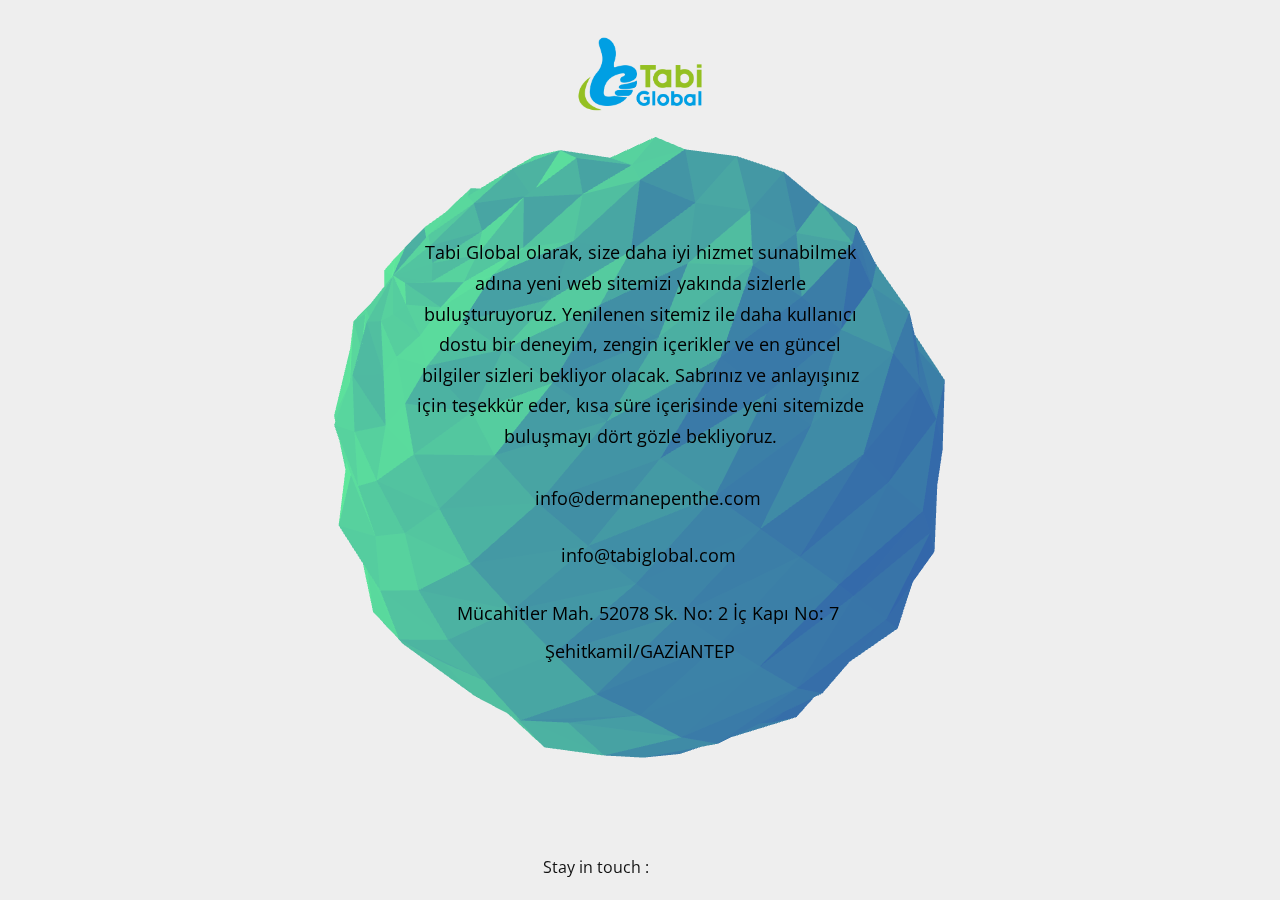
==== commit a5d97abe: "wip" ====
--- a/index.html
+++ b/index.html
@@ -1,87 +1,98 @@
 <!DOCTYPE html>
-<html lang="en" class="no-js">
+<html>
+
 <head>
 	<meta charset="UTF-8" />
 	<meta http-equiv="X-UA-Compatible" content="IE=edge">
-	<title>Tabi Global</title>
-    <meta name="description" content="Tabi Global  - Ultimate Coming Soon Template by Tabi Global">
+	<title>Marshall v46 - Ultimate Coming Soon Template</title>
+    <meta name="description" content="Marshall - Ultimate Coming Soon Template by pixiefy">
+    <meta name="author" content="pixiefy">
     <meta name="viewport" content="width=device-width, initial-scale=1">
 	
 	<!-- Google Font -->
-	<link href="https://fonts.googleapis.com/css?family=Open+Sans:300,400,800%7CRanga:700%7CIceberg" rel="stylesheet">
+	 <link href="https://fonts.googleapis.com/css?family=Open+Sans:300,400,800%7CRanga:700" rel="stylesheet">  
     
     <!-- All CSS -->
 	<link rel="stylesheet" type="text/css" href="assets/css/normalize.css" />
 	<link rel="stylesheet" href="assets/font-awesome/css/font-awesome.min.css">
 	<link rel="stylesheet" type="text/css" href="assets/css/animate.css">
-	<link rel="stylesheet" href="assets/css/magnific-popup.css" />
+	<link rel="stylesheet" href="assets/css/jquery.mCustomScrollbar.min.css">
+	<link rel="stylesheet" href="assets/css/photoswipe.css">
+	<link rel="stylesheet" href="assets/css/default-skin/default-skin.css">
 	<link rel="stylesheet" href="assets/css/style.css" />
 	<link rel="stylesheet" href="assets/style.css">
     <link rel="stylesheet" href="assets/css/responsive.css">
-	
+	<link rel="stylesheet" href="https://cdnjs.cloudflare.com/ajax/libs/font-awesome/6.5.2/css/all.min.css" integrity="sha512-SnH5WK+bZxgPHs44uWIX+LLJAJ9/2PkPKZ5QiAj6Ta86w+fsb2TkcmfRyVX3pBnMFcV7oQPJkl9QevSCWr3W6A==" crossorigin="anonymous" referrerpolicy="no-referrer" />
+	<!-- Modernizr js - required -->
+	<script src="assets/js/modernizr.custom.js"></script>
 
 </head>
-<body class="mrs-v48 mrs-color">
+<body class="mrs-v46 mrs-fill">
 
+    <div id="wriggle-shape"></div>
 
-	<div id="bg-canvas">
-	  <canvas></canvas>
-	  <canvas></canvas>
-	  <canvas></canvas>
-	</div>
-
-	<div class="tabi-global-container">
-
-
-
-		<div class="tabi-global-col-12 tabi-global-middle-6 tabi-global-col-content">
-			<div class="tabi-global-logo tabi-global-top-left fadeIn fast">
+	<div class="marshall-container">
+		<div class="marshall-col-6 marshall-middle-6 marshall-col-content">
+			<div class="marshall-logo fadeIn fast">
 				<img src="assets/image/logo.png" alt="Tabi Globall Logo">
 			</div>
-			<div class="tabi-global-content jquery-center">
-				<section class="cd-intro">
-					<h1 class="cd-headline clip is-full-width">
-					<span class="cd-words-wrapper">
-						<b class="is-visible">Çok Yakında</b>
-						<b>Hazırlanıyor</b>
-						<b>Bizden Ayrılmayın</b>
-					</span>
-
-					</h1>
-				</section> <!-- cd-intro -->
-
-
-				<div class="default_mrs_newsletter mrs_inline_newsletter margin-top">
-					<p>
-						Tabi Global olarak, size daha iyi hizmet sunabilmek adına yeni web sitemizi yakında sizlerle
-						buluşturuyoruz. Yenilenen sitemiz ile daha kullanıcı dostu bir deneyim, zengin içerikler ve en
-						güncel bilgiler sizleri bekliyor olacak. Sabrınız ve anlayışınız için teşekkür eder, kısa süre
-						içerisinde yeni sitemizde buluşmayı dört gözle bekliyoruz.
-
-					</p>
+			<div class="marshall-content jquery-center">
+				<h1 class="fadeIn medium"Çok Yakında</h1>
+				<p class="short_description fadeIn slow">Tabi Global olarak, size daha iyi hizmet sunabilmek adına yeni web sitemizi yakında sizlerle
+					buluşturuyoruz. Yenilenen sitemiz ile daha kullanıcı dostu bir deneyim, zengin içerikler ve en
+					güncel bilgiler sizleri bekliyor olacak. Sabrınız ve anlayışınız için teşekkür eder, kısa süre
+					içerisinde yeni sitemizde buluşmayı dört gözle bekliyoruz.
+				</p>
+				<div class="contact">
+					<ul class="contact-links">
+						<li class="fadeIn slow-child-1">
+							<a href="mailto:info@dermanepenthe.com" title="Email">
+								<i class="fa-solid fa-envelope"></i>
+								info@dermanepenthe.com
+							</a>
+						</li>
+						<li class="fadeIn slow-child-2">
+							<a href="mailto:info@dermanepenthe.com" title="Email">
+								<i class="fa-solid fa-envelope"></i>
+								info@tabiglobal.com
+							</a>
+						</li>
+						<li class="fadeIn slow-child-3">
+							<a href="" title="Address">
+								<i class="fa-solid fa-map-marker"></i>
+								Mücahitler Mah. 52078 Sk. No: 2 İç Kapı No: 7 Şehitkamil/GAZİANTEP
+							</a>
+						</li>
 				</div>
 			</div>
-			<div class="stay_connent_with_social">
-				<ul>
-					<li><a href="#" class="tw_social"  title=""><i class="fa fa-twitter" aria-hidden="true"></i></a></li>
-					<li><a href="#" class="fb_social"  title=""><i class="fa fa-facebook" aria-hidden="true"></i></a></li>
-					<li><a href="#" class="gp_social"  title=""><i class="fa fa-google-plus" aria-hidden="true"></i></a></li>
-					<li><a href="#" class="in_social"  title=""><i class="fa fa-instagram" aria-hidden="true"></i></a></li>
+
+			<div class="marshall-social-column">
+				<p class="fadeIn fast">Stay in touch :</p>
+				<ul class="marshall-social-links">
+					<li><a class="fadeIn fast-child-1"  href="#" title="Facebook"><i class="fa-brands fa-instagram"></i></a></li>
+					<li><a class="fadeIn fast-child-2"  href="#" title="Twitter"><i class="fa-brands fa-twitter"></i></a></li>
+					<li><a class="fadeIn fast-child-3"  href="#" title="Instagram"><i class="fa-brands fa-facebook"></i></a></li>
 				</ul>
 			</div>
 		</div>
-
-
-
 	</div>
 
-	<!-- All tabi-global js files -->
+	<!-- All marshall js files -->
 	<script type="text/javascript" src="assets/js/jquery-3.1.1.min.js"></script>
+	<script type="text/javascript" src="assets/js/classie.js"></script>
+	<script type="text/javascript" src="assets/js/uiMorphingButton_fixed.js"></script>
+	<script type="text/javascript" src="assets/js/form-init.js"></script>
 	<script type="text/javascript" src="assets/js/jquery.ajaxchimp.min.js"></script>
-	<script type="text/javascript" src="assets/js/v48/simplyCountdown.min.js"></script>
-	<script type="text/javascript" src="assets/js/v48/bg-canvas.js"></script>
-	<script type="text/javascript" src="assets/js/v48/textanime.js"></script>
+	<script type="text/javascript" src="assets/js/photoswipe.min.js"></script>
+	<script type="text/javascript" src="assets/js/photoswipe-ui-default.min.js"></script>
+	<script type="text/javascript" src="assets/js/jquery.mousewheel.min.js"></script>
+	<script type="text/javascript" src="assets/js/jquery.mCustomScrollbar.min.js"></script>
+	<script type="text/javascript" src="assets/js/jquery.textarea_autosize.js"></script>
+	<script type="text/javascript" src="assets/js/gallery.js"></script>
+	<script type="text/javascript" src="assets/js/v46/three.min.js"></script>
+	<script type="text/javascript" src="assets/js/v46/wriggle-shape.js"></script>
 	<script type="text/javascript" src="assets/js/main.js"></script>
 	
 </body>
+
 </html>--- a/assets/css/photoswipe.css
+++ b/assets/css/photoswipe.css
@@ -0,0 +1,178 @@
+/*! PhotoSwipe main CSS by Dmitry Semenov | photoswipe.com | MIT license */
+/*
+	Styles for basic PhotoSwipe functionality (sliding area, open/close transitions)
+*/
+/* pswp = photoswipe */
+.pswp {
+  display: none;
+  position: absolute;
+  width: 100%;
+  height: 100%;
+  left: 0;
+  top: 0;
+  overflow: hidden;
+  -ms-touch-action: none;
+  touch-action: none;
+  z-index: 1500;
+  -webkit-text-size-adjust: 100%;
+  /* create separate layer, to avoid paint on window.onscroll in webkit/blink */
+  -webkit-backface-visibility: hidden;
+  outline: none; }
+  .pswp * {
+    -webkit-box-sizing: border-box;
+            box-sizing: border-box; }
+  .pswp img {
+    max-width: none; }
+
+/* style is added when JS option showHideOpacity is set to true */
+.pswp--animate_opacity {
+  /* 0.001, because opacity:0 doesn't trigger Paint action, which causes lag at start of transition */
+  opacity: 0.001;
+  will-change: opacity;
+  /* for open/close transition */
+  -webkit-transition: opacity 333ms cubic-bezier(0.4, 0, 0.22, 1);
+          transition: opacity 333ms cubic-bezier(0.4, 0, 0.22, 1); }
+
+.pswp--open {
+  display: block; }
+
+.pswp--zoom-allowed .pswp__img {
+  /* autoprefixer: off */
+  cursor: -webkit-zoom-in;
+  cursor: -moz-zoom-in;
+  cursor: zoom-in; }
+
+.pswp--zoomed-in .pswp__img {
+  /* autoprefixer: off */
+  cursor: -webkit-grab;
+  cursor: -moz-grab;
+  cursor: grab; }
+
+.pswp--dragging .pswp__img {
+  /* autoprefixer: off */
+  cursor: -webkit-grabbing;
+  cursor: -moz-grabbing;
+  cursor: grabbing; }
+
+/*
+	Background is added as a separate element.
+	As animating opacity is much faster than animating rgba() background-color.
+*/
+.pswp__bg {
+  position: absolute;
+  left: 0;
+  top: 0;
+  width: 100%;
+  height: 100%;
+  background: #000;
+  opacity: 0;
+  transform: translateZ(0);
+  -webkit-backface-visibility: hidden;
+  will-change: opacity; }
+
+.pswp__scroll-wrap {
+  position: absolute;
+  left: 0;
+  top: 0;
+  width: 100%;
+  height: 100%;
+  overflow: hidden; }
+
+.pswp__container,
+.pswp__zoom-wrap {
+  -ms-touch-action: none;
+  touch-action: none;
+  position: absolute;
+  left: 0;
+  right: 0;
+  top: 0;
+  bottom: 0; }
+
+/* Prevent selection and tap highlights */
+.pswp__container,
+.pswp__img {
+  -webkit-user-select: none;
+  -moz-user-select: none;
+  -ms-user-select: none;
+      user-select: none;
+  -webkit-tap-highlight-color: transparent;
+  -webkit-touch-callout: none; }
+
+.pswp__zoom-wrap {
+  position: absolute;
+  width: 100%;
+  -webkit-transform-origin: left top;
+  -ms-transform-origin: left top;
+  transform-origin: left top;
+  /* for open/close transition */
+  -webkit-transition: -webkit-transform 333ms cubic-bezier(0.4, 0, 0.22, 1);
+          transition: transform 333ms cubic-bezier(0.4, 0, 0.22, 1); }
+
+.pswp__bg {
+  will-change: opacity;
+  /* for open/close transition */
+  -webkit-transition: opacity 333ms cubic-bezier(0.4, 0, 0.22, 1);
+          transition: opacity 333ms cubic-bezier(0.4, 0, 0.22, 1); }
+
+.pswp--animated-in .pswp__bg,
+.pswp--animated-in .pswp__zoom-wrap {
+  -webkit-transition: none;
+  transition: none; }
+
+.pswp__container,
+.pswp__zoom-wrap {
+  -webkit-backface-visibility: hidden; }
+
+.pswp__item {
+  position: absolute;
+  left: 0;
+  right: 0;
+  top: 0;
+  bottom: 0;
+  overflow: hidden; }
+
+.pswp__img {
+  position: absolute;
+  width: auto;
+  height: auto;
+  top: 0;
+  left: 0; }
+
+/*
+	stretched thumbnail or div placeholder element (see below)
+	style is added to avoid flickering in webkit/blink when layers overlap
+*/
+.pswp__img--placeholder {
+  -webkit-backface-visibility: hidden; }
+
+/*
+	div element that matches size of large image
+	large image loads on top of it
+*/
+.pswp__img--placeholder--blank {
+  background: #222; }
+
+.pswp--ie .pswp__img {
+  width: 100% !important;
+  height: auto !important;
+  left: 0;
+  top: 0; }
+
+/*
+	Error message appears when image is not loaded
+	(JS option errorMsg controls markup)
+*/
+.pswp__error-msg {
+  position: absolute;
+  left: 0;
+  top: 50%;
+  width: 100%;
+  text-align: center;
+  font-size: 14px;
+  line-height: 16px;
+  margin-top: -8px;
+  color: #CCC; }
+
+.pswp__error-msg a {
+  color: #CCC;
+  text-decoration: underline; }
--- a/assets/css/default-skin/default-skin.css
+++ b/assets/css/default-skin/default-skin.css
@@ -0,0 +1,483 @@
+/*! PhotoSwipe Default UI CSS by Dmitry Semenov | photoswipe.com | MIT license */
+/*
+
+	Contents:
+
+	1. Buttons
+	2. Share modal and links
+	3. Index indicator ("1 of X" counter)
+	4. Caption
+	5. Loading indicator
+	6. Additional styles (root element, top bar, idle state, hidden state, etc.)
+
+*/
+/*
+	
+	1. Buttons
+
+ */
+/* <button> css reset */
+.pswp__button {
+  width: 44px;
+  height: 44px;
+  position: relative;
+  background: none;
+  cursor: pointer;
+  overflow: visible;
+  -webkit-appearance: none;
+  display: block;
+  border: 0;
+  padding: 0;
+  margin: 0;
+  float: right;
+  opacity: 0.75;
+  -webkit-transition: opacity 0.2s;
+          transition: opacity 0.2s;
+  -webkit-box-shadow: none;
+          box-shadow: none; }
+  .pswp__button:focus,
+  .pswp__button:hover {
+    opacity: 1; }
+  .pswp__button:active {
+    outline: none;
+    opacity: 0.9; }
+  .pswp__button::-moz-focus-inner {
+    padding: 0;
+    border: 0; }
+
+/* pswp__ui--over-close class it added when mouse is over element that should close gallery */
+.pswp__ui--over-close .pswp__button--close {
+  opacity: 1; }
+
+.pswp__button,
+.pswp__button--arrow--left:before,
+.pswp__button--arrow--right:before {
+  background: url(default-skin.png) 0 0 no-repeat;
+  background-size: 264px 88px;
+  width: 44px;
+  height: 44px; }
+
+@media (-webkit-min-device-pixel-ratio: 1.1), (-webkit-min-device-pixel-ratio: 1.09375), (min-resolution: 105dpi), (min-resolution: 1.1dppx) {
+  /* Serve SVG sprite if browser supports SVG and resolution is more than 105dpi */
+  .pswp--svg .pswp__button,
+  .pswp--svg .pswp__button--arrow--left:before,
+  .pswp--svg .pswp__button--arrow--right:before {
+    background-image: url(default-skin.svg); }
+  .pswp--svg .pswp__button--arrow--left,
+  .pswp--svg .pswp__button--arrow--right {
+    background: none; } }
+
+.pswp__button--close {
+  background-position: 0 -44px; }
+
+.pswp__button--share {
+  background-position: -44px -44px; }
+
+.pswp__button--fs {
+  display: none; }
+
+.pswp--supports-fs .pswp__button--fs {
+  display: block; }
+
+.pswp--fs .pswp__button--fs {
+  background-position: -44px 0; }
+
+.pswp__button--zoom {
+  display: none;
+  background-position: -88px 0; }
+
+.pswp--zoom-allowed .pswp__button--zoom {
+  display: block; }
+
+.pswp--zoomed-in .pswp__button--zoom {
+  background-position: -132px 0; }
+
+/* no arrows on touch screens */
+.pswp--touch .pswp__button--arrow--left,
+.pswp--touch .pswp__button--arrow--right {
+  visibility: hidden; }
+
+/*
+	Arrow buttons hit area
+	(icon is added to :before pseudo-element)
+*/
+.pswp__button--arrow--left,
+.pswp__button--arrow--right {
+  background: none;
+  top: 50%;
+  margin-top: -50px;
+  width: 70px;
+  height: 100px;
+  position: absolute; }
+
+.pswp__button--arrow--left {
+  left: 0; }
+
+.pswp__button--arrow--right {
+  right: 0; }
+
+.pswp__button--arrow--left:before,
+.pswp__button--arrow--right:before {
+  content: '';
+  top: 35px;
+  background-color: rgba(0, 0, 0, 0.3);
+  height: 30px;
+  width: 32px;
+  position: absolute; }
+
+.pswp__button--arrow--left:before {
+  left: 6px;
+  background-position: -138px -44px; }
+
+.pswp__button--arrow--right:before {
+  right: 6px;
+  background-position: -94px -44px; }
+
+/*
+
+	2. Share modal/popup and links
+
+ */
+.pswp__counter,
+.pswp__share-modal {
+  -webkit-user-select: none;
+  -moz-user-select: none;
+  -ms-user-select: none;
+      user-select: none; }
+
+.pswp__share-modal {
+  display: block;
+  background: rgba(0, 0, 0, 0.5);
+  width: 100%;
+  height: 100%;
+  top: 0;
+  left: 0;
+  padding: 10px;
+  position: absolute;
+  z-index: 1600;
+  opacity: 0;
+  -webkit-transition: opacity 0.25s ease-out;
+          transition: opacity 0.25s ease-out;
+  -webkit-backface-visibility: hidden;
+  will-change: opacity; }
+
+.pswp__share-modal--hidden {
+  display: none; }
+
+.pswp__share-tooltip {
+  z-index: 1620;
+  position: absolute;
+  background: #FFF;
+  top: 56px;
+  border-radius: 2px;
+  display: block;
+  width: auto;
+  right: 44px;
+  -webkit-box-shadow: 0 2px 5px rgba(0, 0, 0, 0.25);
+          box-shadow: 0 2px 5px rgba(0, 0, 0, 0.25);
+  -webkit-transform: translateY(6px);
+      -ms-transform: translateY(6px);
+          transform: translateY(6px);
+  -webkit-transition: -webkit-transform 0.25s;
+          transition: transform 0.25s;
+  -webkit-backface-visibility: hidden;
+  will-change: transform; }
+  .pswp__share-tooltip a {
+    display: block;
+    padding: 8px 12px;
+    color: #000;
+    text-decoration: none;
+    font-size: 14px;
+    line-height: 18px; }
+    .pswp__share-tooltip a:hover {
+      text-decoration: none;
+      color: #000; }
+    .pswp__share-tooltip a:first-child {
+      /* round corners on the first/last list item */
+      border-radius: 2px 2px 0 0; }
+    .pswp__share-tooltip a:last-child {
+      border-radius: 0 0 2px 2px; }
+
+.pswp__share-modal--fade-in {
+  opacity: 1; }
+  .pswp__share-modal--fade-in .pswp__share-tooltip {
+    -webkit-transform: translateY(0);
+        -ms-transform: translateY(0);
+            transform: translateY(0); }
+
+/* increase size of share links on touch devices */
+.pswp--touch .pswp__share-tooltip a {
+  padding: 16px 12px; }
+
+a.pswp__share--facebook:before {
+  content: '';
+  display: block;
+  width: 0;
+  height: 0;
+  position: absolute;
+  top: -12px;
+  right: 15px;
+  border: 6px solid transparent;
+  border-bottom-color: #FFF;
+  -webkit-pointer-events: none;
+  -moz-pointer-events: none;
+  pointer-events: none; }
+
+a.pswp__share--facebook:hover {
+  background: #3E5C9A;
+  color: #FFF; }
+  a.pswp__share--facebook:hover:before {
+    border-bottom-color: #3E5C9A; }
+
+a.pswp__share--twitter:hover {
+  background: #55ACEE;
+  color: #FFF; }
+
+a.pswp__share--pinterest:hover {
+  background: #CCC;
+  color: #CE272D; }
+
+a.pswp__share--download:hover {
+  background: #DDD; }
+
+/*
+
+	3. Index indicator ("1 of X" counter)
+
+ */
+.pswp__counter {
+  position: absolute;
+  left: 0;
+  top: 0;
+  height: 44px;
+  font-size: 13px;
+  line-height: 44px;
+  color: #FFF;
+  opacity: 0.75;
+  padding: 0 10px; }
+
+/*
+	
+	4. Caption
+
+ */
+.pswp__caption {
+  position: absolute;
+  left: 0;
+  bottom: 0;
+  width: 100%;
+  min-height: 44px; }
+  .pswp__caption small {
+    font-size: 11px;
+    color: #BBB; }
+
+.pswp__caption__center {
+  text-align: left;
+  max-width: 420px;
+  margin: 0 auto;
+  font-size: 13px;
+  padding: 10px;
+  line-height: 20px;
+  color: #CCC; }
+
+.pswp__caption--empty {
+  display: none; }
+
+/* Fake caption element, used to calculate height of next/prev image */
+.pswp__caption--fake {
+  visibility: hidden; }
+
+/*
+
+	5. Loading indicator (preloader)
+
+	You can play with it here - http://codepen.io/dimsemenov/pen/yyBWoR
+
+ */
+.pswp__preloader {
+  width: 44px;
+  height: 44px;
+  position: absolute;
+  top: 0;
+  left: 50%;
+  margin-left: -22px;
+  opacity: 0;
+  -webkit-transition: opacity 0.25s ease-out;
+          transition: opacity 0.25s ease-out;
+  will-change: opacity;
+  direction: ltr; }
+
+.pswp__preloader__icn {
+  width: 20px;
+  height: 20px;
+  margin: 12px; }
+
+.pswp__preloader--active {
+  opacity: 1; }
+  .pswp__preloader--active .pswp__preloader__icn {
+    /* We use .gif in browsers that don't support CSS animation */
+    background: url(preloader.gif) 0 0 no-repeat; }
+
+.pswp--css_animation .pswp__preloader--active {
+  opacity: 1; }
+  .pswp--css_animation .pswp__preloader--active .pswp__preloader__icn {
+    -webkit-animation: clockwise 500ms linear infinite;
+            animation: clockwise 500ms linear infinite; }
+  .pswp--css_animation .pswp__preloader--active .pswp__preloader__donut {
+    -webkit-animation: donut-rotate 1000ms cubic-bezier(0.4, 0, 0.22, 1) infinite;
+            animation: donut-rotate 1000ms cubic-bezier(0.4, 0, 0.22, 1) infinite; }
+
+.pswp--css_animation .pswp__preloader__icn {
+  background: none;
+  opacity: 0.75;
+  width: 14px;
+  height: 14px;
+  position: absolute;
+  left: 15px;
+  top: 15px;
+  margin: 0; }
+
+.pswp--css_animation .pswp__preloader__cut {
+  /* 
+			The idea of animating inner circle is based on Polymer ("material") loading indicator 
+			 by Keanu Lee https://blog.keanulee.com/2014/10/20/the-tale-of-three-spinners.html
+		*/
+  position: relative;
+  width: 7px;
+  height: 14px;
+  overflow: hidden; }
+
+.pswp--css_animation .pswp__preloader__donut {
+  -webkit-box-sizing: border-box;
+          box-sizing: border-box;
+  width: 14px;
+  height: 14px;
+  border: 2px solid #FFF;
+  border-radius: 50%;
+  border-left-color: transparent;
+  border-bottom-color: transparent;
+  position: absolute;
+  top: 0;
+  left: 0;
+  background: none;
+  margin: 0; }
+
+@media screen and (max-width: 1024px) {
+  .pswp__preloader {
+    position: relative;
+    left: auto;
+    top: auto;
+    margin: 0;
+    float: right; } }
+
+@-webkit-keyframes clockwise {
+  0% {
+    -webkit-transform: rotate(0deg);
+            transform: rotate(0deg); }
+  100% {
+    -webkit-transform: rotate(360deg);
+            transform: rotate(360deg); } }
+
+@keyframes clockwise {
+  0% {
+    -webkit-transform: rotate(0deg);
+            transform: rotate(0deg); }
+  100% {
+    -webkit-transform: rotate(360deg);
+            transform: rotate(360deg); } }
+
+@-webkit-keyframes donut-rotate {
+  0% {
+    -webkit-transform: rotate(0);
+            transform: rotate(0); }
+  50% {
+    -webkit-transform: rotate(-140deg);
+            transform: rotate(-140deg); }
+  100% {
+    -webkit-transform: rotate(0);
+            transform: rotate(0); } }
+
+@keyframes donut-rotate {
+  0% {
+    -webkit-transform: rotate(0);
+            transform: rotate(0); }
+  50% {
+    -webkit-transform: rotate(-140deg);
+            transform: rotate(-140deg); }
+  100% {
+    -webkit-transform: rotate(0);
+            transform: rotate(0); } }
+
+/*
+	
+	6. Additional styles
+
+ */
+/* root element of UI */
+.pswp__ui {
+  -webkit-font-smoothing: auto;
+  visibility: visible;
+  opacity: 1;
+  z-index: 1550; }
+
+/* top black bar with buttons and "1 of X" indicator */
+.pswp__top-bar {
+  position: absolute;
+  left: 0;
+  top: 0;
+  height: 44px;
+  width: 100%; }
+
+.pswp__caption,
+.pswp__top-bar,
+.pswp--has_mouse .pswp__button--arrow--left,
+.pswp--has_mouse .pswp__button--arrow--right {
+  -webkit-backface-visibility: hidden;
+  will-change: opacity;
+  -webkit-transition: opacity 333ms cubic-bezier(0.4, 0, 0.22, 1);
+          transition: opacity 333ms cubic-bezier(0.4, 0, 0.22, 1); }
+
+/* pswp--has_mouse class is added only when two subsequent mousemove events occur */
+.pswp--has_mouse .pswp__button--arrow--left,
+.pswp--has_mouse .pswp__button--arrow--right {
+  visibility: visible; }
+
+.pswp__top-bar,
+.pswp__caption {
+  background-color: rgba(0, 0, 0, 0.5); }
+
+/* pswp__ui--fit class is added when main image "fits" between top bar and bottom bar (caption) */
+.pswp__ui--fit .pswp__top-bar,
+.pswp__ui--fit .pswp__caption {
+  background-color: rgba(0, 0, 0, 0.3); }
+
+/* pswp__ui--idle class is added when mouse isn't moving for several seconds (JS option timeToIdle) */
+.pswp__ui--idle .pswp__top-bar {
+  opacity: 0; }
+
+.pswp__ui--idle .pswp__button--arrow--left,
+.pswp__ui--idle .pswp__button--arrow--right {
+  opacity: 0; }
+
+/*
+	pswp__ui--hidden class is added when controls are hidden
+	e.g. when user taps to toggle visibility of controls
+*/
+.pswp__ui--hidden .pswp__top-bar,
+.pswp__ui--hidden .pswp__caption,
+.pswp__ui--hidden .pswp__button--arrow--left,
+.pswp__ui--hidden .pswp__button--arrow--right {
+  /* Force paint & create composition layer for controls. */
+  opacity: 0.001; }
+
+/* pswp__ui--one-slide class is added when there is just one item in gallery */
+.pswp__ui--one-slide .pswp__button--arrow--left,
+.pswp__ui--one-slide .pswp__button--arrow--right,
+.pswp__ui--one-slide .pswp__counter {
+  display: none; }
+
+.pswp__element--disabled {
+  display: none !important; }
+
+.pswp--minimal--dark .pswp__top-bar {
+  background: none; }
--- a/assets/css/style.css
+++ b/assets/css/style.css
@@ -1,5 +1,9 @@
 /* Morph Button: Default Styles */
-
+ul li {
+	line-height: 1;
+	padding:10px 0;
+	  list-style: none;
+}
 .morph-button {
 	position: relative;
 	display: block;
@@ -428,15 +432,20 @@
 }
 
 /* Media Queries */
-
+/*
 @media screen and (max-width: 600px) {
-
-	.marshall-top-left {
-		top: 0;
-		left: 0;
-	}
-}
-/*
+	.morph-button-modal.open .morph-content {
+		top: 0% !important;
+		left: 0% !important;
+		margin: 0;
+		width: 100%;
+		height: 100%;
+		overflow-y: scroll;
+		-webkit-transition: width 0.4s 0.1s, height 0.4s 0.1s, top 0.4s 0.1s, left 0.4s 0.1s;
+		transition: width 0.4s 0.1s, height 0.4s 0.1s, top 0.4s 0.1s, left 0.4s 0.1s;
+	}
+}
+
 @media screen and (max-width: 400px) {
 	.morph-button-fixed,
 	.morph-button-fixed .morph-content {
--- a/assets/style.css
+++ b/assets/style.css
@@ -1,9 +1,4 @@
-@charset "utf-8";
-/**/
-
-/* -----------------------------------------------------------------
-  1. Typography setup
--------------------------------------------------------------------*/
+
 *,
 *:after,
 *:before {
@@ -228,38 +223,38 @@
 
 
 /* -----------------------------------------------------------------
-  2. General CSS + tabi-global own reset
+  2. General CSS + marshall own reset
 -------------------------------------------------------------------*/
 .clearfix::after,
 .clearfix::before,
-.tabi-global-container::before,
-.tabi-global-container::after,
-[class^="tabi-global-col-"]::before,
-[class^="tabi-global-col-"]::after,
-.tabi-global-content-column::after,
-.tabi-global-content-column::before,
-.tabi-global-social-column::before,
-.tabi-global-social-column::after,
-.tabi-global-the_content::after,
-.tabi-global-the_content::before,
-.tabi-global-gallery::before,
-.tabi-global-gallery::after,
+.marshall-container::before,
+.marshall-container::after,
+[class^="marshall-col-"]::before,
+[class^="marshall-col-"]::after,
+.marshall-content-column::after,
+.marshall-content-column::before,
+.marshall-social-column::before,
+.marshall-social-column::after,
+.marshall-the_content::after,
+.marshall-the_content::before,
+.marshall-gallery::before,
+.marshall-gallery::after,
 .stay_connent_with_social::before,
 .stay_connent_with_social::after,
 .divided_or::before,
 .divided_or::after,
-.tabi-global-newsletter-content::before,
-.tabi-global-newsletter-content::after,
-.tabi-global-static-content::before,
-.tabi-global-static-content::after,
+.marshall-newsletter-content::before,
+.marshall-newsletter-content::after,
+.marshall-static-content::before,
+.marshall-static-content::after,
 .simply-countdown-column::before,
 .simply-countdown-column::after {
   content: "";
   display: block;
   clear: both;
 }
-.tabi-global-container,
-.tabi-global-social-column {
+.marshall-container,
+.marshall-social-column {
   width: 100%;
 }
 .bg-container {
@@ -267,84 +262,84 @@
   background-size: cover;
   background-position: center;
 }
-.tabi-global-col-content {
+.marshall-col-content {
   position: relative;
   z-index: 3;
 }
-.tabi-global-col-screen {
+.marshall-col-screen {
   z-index: 9;
 }
-.tabi-global-col-1,
-.tabi-global-col-2,
-.tabi-global-col-3,
-.tabi-global-col-4,
-.tabi-global-col-5,
-.tabi-global-col-6,
-.tabi-global-col-7,
-.tabi-global-col-8,
-.tabi-global-col-9,
-.tabi-global-col-10,
-.tabi-global-col-11,
-.tabi-global-col-12 {
+.marshall-col-1,
+.marshall-col-2,
+.marshall-col-3,
+.marshall-col-4,
+.marshall-col-5,
+.marshall-col-6,
+.marshall-col-7,
+.marshall-col-8,
+.marshall-col-9,
+.marshall-col-10,
+.marshall-col-11,
+.marshall-col-12 {
   float: left;
   min-height: 1;
   height: 100vh;
 }
-.tabi-global-col-1,
-.tabi-global-col-1 .tabi-global-animate-content {
+.marshall-col-1,
+.marshall-col-1 .marshall-animate-content {
   width: 8.33333%;
 }
-.tabi-global-col-2,
-.tabi-global-col-2 .tabi-global-animate-content{
+.marshall-col-2,
+.marshall-col-2 .marshall-animate-content{
   width: 16.6667%;
 }
-.tabi-global-col-3,
-.tabi-global-col-3 .tabi-global-animate-content{
+.marshall-col-3,
+.marshall-col-3 .marshall-animate-content{
   width: 25%;
 }
-.tabi-global-col-4,
-.tabi-global-col-4 .tabi-global-animate-content{
+.marshall-col-4,
+.marshall-col-4 .marshall-animate-content{
   width: 33.3333%;
 }
-.tabi-global-col-5,
-.tabi-global-col-5 .tabi-global-animate-content{
+.marshall-col-5,
+.marshall-col-5 .marshall-animate-content{
   width: 41.6667%;
 }
-.tabi-global-col-6,
-.tabi-global-col-6 .tabi-global-animate-content{
+.marshall-col-6,
+.marshall-col-6 .marshall-animate-content{
   width: 50%;
 }
-.tabi-global-col-7,
-.tabi-global-col-7 .tabi-global-animate-content{
+.marshall-col-7,
+.marshall-col-7 .marshall-animate-content{
   width: 58.3333%;
 }
-.tabi-global-col-8,
-.tabi-global-col-8 .tabi-global-animate-content{
+.marshall-col-8,
+.marshall-col-8 .marshall-animate-content{
   width: 66.6667%;
 }
-.tabi-global-col-9,
-.tabi-global-col-9 .tabi-global-animate-content{
+.marshall-col-9,
+.marshall-col-9 .marshall-animate-content{
   width: 75%;
 }
-.tabi-global-col-10,
-.tabi-global-col-10 .tabi-global-animate-content{
+.marshall-col-10,
+.marshall-col-10 .marshall-animate-content{
   width: 83.3333%;
 }
-.tabi-global-col-11,
-.tabi-global-col-11 .tabi-global-animate-content{
+.marshall-col-11,
+.marshall-col-11 .marshall-animate-content{
   width: 91.6667%;
 }
-.tabi-global-col-12,
-.tabi-global-col-12 .tabi-global-animate-content{
-  width: 100%;
-}
-.tabi-global-position{
+.marshall-col-12,
+.marshall-col-12 .marshall-animate-content{
+  width: 100%;
+}
+.marshall-position{
   position: relative;
 }
 .special_title {
   font-family: 'Ranga', cursive;
 }
-.tabi-global-btn {
+.marshall-btn {
   background-color: #f61067;
   border-radius: 0;
   display: inline-block;
@@ -359,7 +354,7 @@
   color: #FFF;
   border: 1px solid #f61067;
 }
-.tabi-global-btn.tabi-global-btn-text {
+.marshall-btn.marshall-btn-text {
   background-color: transparent;
   border-radius: 0;
   display: inline-block;
@@ -367,27 +362,27 @@
   padding: 7px 30px;
   border-color: transparent;: 
 }
-.tabi-global-btn i {
+.marshall-btn i {
   margin-right: 5px;
   -webkit-transition: all 0.4 ease 0s;
   transition: all 0.4 ease 0s;
 }
-.tabi-global-btn:hover, 
-.tabi-global-btn:focus, 
-.tabi-global-btn:active {
+.marshall-btn:hover, 
+.marshall-btn:focus, 
+.marshall-btn:active {
   background-color: transparent;
   border-style: dashed;
 }
-.tabi-global-btn.tabi-global-btn-text:hover, 
-.tabi-global-btn.tabi-global-btn-text:focus, 
-.tabi-global-btn.tabi-global-btn-text:active {
+.marshall-btn.marshall-btn-text:hover, 
+.marshall-btn.marshall-btn-text:focus, 
+.marshall-btn.marshall-btn-text:active {
   color: #fff;
 }
-.tabi-global-btn.tabi-global-btn-text:hover i,
-.tabi-global-animate-open.tabi-global-btn i{
+.marshall-btn.marshall-btn-text:hover i,
+.marshall-animate-open.marshall-btn i{
   color: #f61067;
 }
-.tabi-global-hide {
+.marshall-hide {
   display: none;
 }
 .bottom-separator {
@@ -422,7 +417,7 @@
   background-color: #232428;
   color: #fff;
 }
-.tabi-global-col-10.tabi-global-middle-10.tabi-global-col-content {
+.marshall-col-10.marshall-middle-10.marshall-col-content {
   margin-left: 8.3%;
   text-align: center;
 }
@@ -431,7 +426,7 @@
 /* -----------------------------------------------------------------
   3. fixed close button
 -------------------------------------------------------------------*/
-.tabi-global-content-close {
+.marshall-content-close {
   background-color: #333;
   border: 0 none;
   height: 40px;
@@ -447,18 +442,18 @@
   transition: all 0.4s cubic-bezier(0.7, 0, 0.3, 1) 0.4s;
   cursor: pointer;
 }
-.tabi-global-content-close:hover {
+.marshall-content-close:hover {
   font-size: 1.1em;
   line-height: 45px;
 }
-.tabi-global-content-close i.fa {
+.marshall-content-close i.fa {
   left: 50%;
   line-height: 20px;
   position: absolute;
   top: calc(50% - 3px);
   transform: translateY(-50%) translateX(-50%);
 }
-.tabi-global-content-close.fixed_color_changed {
+.marshall-content-close.fixed_color_changed {
   background-color: #FFF;
   color: #333;
 }
@@ -467,7 +462,7 @@
 /* -----------------------------------------------------------------
   3. Loader
 -------------------------------------------------------------------*/
-.tabi-global-loading-screen {
+.marshall-loading-screen {
   background-color: #333;
   bottom: 0;
   left: 0;
@@ -477,17 +472,17 @@
   top: 0;
   z-index: 99999;
 }
-.tabi-global-loading-icon {
+.marshall-loading-icon {
   display: table;
   height: 100%;
   position: absolute;
   width: 100%;
 }
-.tabi-global-loading-inner {
+.marshall-loading-inner {
   display: table-cell;
   vertical-align: middle;
 }
-.tabi-global-load {
+.marshall-load {
   background-color: #f61067;
   border-radius: 50%;
   height: 60px;
@@ -495,7 +490,7 @@
   position: relative;
   width: 60px;
 }
-.tabi-global-load::before {
+.marshall-load::before {
   background-color: transparent;
   border: 2px dashed #fff;
   border-radius: 50%;
@@ -517,7 +512,7 @@
   animation: 4s linear 0s normal none infinite running spinnerRotate;
   -webkit-animation: 4s linear 0s normal none infinite running spinnerRotate;
 }
-.tabi-global-load::after {
+.marshall-load::after {
   content: attr(data-name);
   font-size: 1.8em;
   font-weight: 700;
@@ -530,7 +525,7 @@
 /* -----------------------------------------------------------------
   4. Content Column
 -------------------------------------------------------------------*/
-.tabi-global-content-column {
+.marshall-content-column {
   height: 100vh;
   margin-left: 15%;
   position: relative;
@@ -543,12 +538,12 @@
 /* -----------------------------------------------------------------
   5. Logo
 -------------------------------------------------------------------*/
-.tabi-global-logo {
+.marshall-logo {
   margin-left: 15%;
   margin-top: 35px;
   position: absolute;
 }
-.tabi-global-logo img {
+.marshall-logo img {
   display: inline-block;
   max-width: 130px;
 }
@@ -558,7 +553,7 @@
 /* -----------------------------------------------------------------
   6. Content
 -------------------------------------------------------------------*/
-.tabi-global-content {
+.marshall-content {
   display: block;
   margin-left: 15%;
   position: absolute;
@@ -566,16 +561,16 @@
   visibility: visible;
   width: 70%;
 }
-.tabi-global-button-group {
+.marshall-button-group {
   margin-top: 40px;
   position: relative;
   z-index: 1;
 }
-.tabi-global-button-group .tabi-global-btn,
-.tabi-global-button-group .tabi-global-btn-text {
+.marshall-button-group .marshall-btn,
+.marshall-button-group .marshall-btn-text {
   margin: 0;
 }
-.tabi-global-content.css-center {
+.marshall-content.css-center {
   -webkit-transform: translateY(-50%);
   transform: translateY(-50%);
 }
@@ -583,32 +578,32 @@
 /* -----------------------------------------------------------------
   7. Social Links
 -------------------------------------------------------------------*/
-.tabi-global-social-column {
+.marshall-social-column {
   bottom: 15px;
   left: 15%;
   position: absolute;
   width: 70%;
 }
-.tabi-global-social-column p {
+.marshall-social-column p {
   display: inline-block;
   margin-bottom: 0;
 }
-ul.tabi-global-social-links {
+ul.marshall-social-links {
   display: inline-block;
   list-style: outside none none;
   margin: 0 0 0 10px;
   padding: 0;
 }
-ul.tabi-global-social-links li {
+ul.marshall-social-links li {
   display: inline-block;
 }
-.tabi-global-social-links a {
+.marshall-social-links a {
   padding: 0 6px;
   display: block;
   -webkit-transition: all 0.1s linear 0s;
   transition: all 0.1s linear 0s;
 }
-.tabi-global-social-links a:hover {
+.marshall-social-links a:hover {
   -webkit-transform: translate3d(0px, -2px, 0px);
   transform: translate3d(0px, -2px, 0px);
   color: #f61067;
@@ -618,7 +613,7 @@
 /* -----------------------------------------------------------------
   8. Fit column => Thumb, Canvas, Video etc
 -------------------------------------------------------------------*/
-.tabi-global-fit-column {
+.marshall-fit-column {
   background-image: url("images/art.html");
   background-position: center center;
   background-size: cover;
@@ -630,7 +625,7 @@
 /* -----------------------------------------------------------------
   9. Content Column
 -------------------------------------------------------------------*/
-.tabi-global-animate-content {
+.marshall-animate-content {
   background-color: #fff;
   backface-visibility: hidden;
   height: 100%;
@@ -642,12 +637,12 @@
   transform-style: preserve-3d;
   visibility: hidden;
 }
-.tabi-global-screen-left .tabi-global-animate-content {
+.marshall-screen-left .marshall-animate-content {
   right: inherit;
   left: 0;
 }
 
-.tabi-global-main-content {
+.marshall-main-content {
   height: 100%;
   position: absolute;
   right: 0;
@@ -656,7 +651,7 @@
   overflow: auto;
   width: 100%;
 }
-#tabi-global-details {
+#marshall-details {
   width: 50%;
 }
 .mrs-active {
@@ -687,18 +682,18 @@
   -webkit-animation: scaleDown .7s ease both;
   animation: scaleDown .7s ease both;
 }
-.tabi-global-the_content {
+.marshall-the_content {
   background-color: #fff;
   padding: 40px 50px 20px;
   color: #808080;
 }
-.tabi-global-the_content a {
+.marshall-the_content a {
   color: #808080;
 }
-.tabi-global-works-details {
+.marshall-works-details {
   margin-top: 45px;
 }
-.tabi-global-the_content h2 {
+.marshall-the_content h2 {
   color: #252525;
   font-size: 2em;
   font-weight: 700;
@@ -706,7 +701,7 @@
   margin-top: 0;
   text-transform: uppercase;
 }
-.tabi-global-the_content > h2 span {
+.marshall-the_content > h2 span {
   color: #f61067;
 }
 .mCSB_inside > .mCSB_container {
@@ -724,7 +719,7 @@
 /* -----------------------------------------------------------------
   10. Gallery/Works
 -------------------------------------------------------------------*/
-.tabi-global-works-heading::after {
+.marshall-works-heading::after {
   background-color: rgba(0, 0, 0, 0.5);
   bottom: 0;
   content: "";
@@ -735,43 +730,43 @@
   top: 0;
   z-index: 0;
 }
-.tabi-global-the_content .tabi-global-works-heading-inner h2 {
+.marshall-the_content .marshall-works-heading-inner h2 {
   color: #fff;
 }
-.tabi-global-works-heading {
-  background-image: url("images/ocean.html");
+.marshall-works-heading {
+  background-image: url("images/ocean.jpg");
   background-size: cover;
   margin-left: -50px;
   margin-right: -50px;
   padding: 35px 50px 320px;
   position: relative;
 }
-.tabi-global-works-heading-inner {
+.marshall-works-heading-inner {
   color: #fff;
   position: relative;
   z-index: 1;
 }
-.tabi-global-gallery-item {
+.marshall-gallery-item {
   display: block;
   float: left;
   margin: 0;
   overflow: hidden;
   width: 50%;
 }
-.tabi-global-gallery {
+.marshall-gallery {
   margin-top: -270px;
   position: relative;
 }
-.tabi-global-gallery-item a,
-.tabi-global-gallery-item a img {
+.marshall-gallery-item a,
+.marshall-gallery-item a img {
   display: block;
   width: 100%;
   height: auto;
 }
-.tabi-global-gallery-item a {
+.marshall-gallery-item a {
   position: relative;
 }
-.tabi-global-gallery-item h2 {
+.marshall-gallery-item h2 {
   color: #fff;
   font-size: 1em;
   font-weight: 400;
@@ -789,7 +784,7 @@
   -ms-transition:all 0.3s ease-in-out 0.3s;
   transition:all 0.3s ease-in-out 0.3s;
 }
-.tabi-global-gallery-item a .mask-overley {
+.marshall-gallery-item a .mask-overley {
   position:absolute; /* Center the mask */
   top:50%;
   left:50%;
@@ -818,12 +813,12 @@
   -ms-transition:all 0.3s ease-in-out;
   transition:all 0.3s ease-in-out;
 }
-.tabi-global-gallery-item a:hover .mask-overley {
+.marshall-gallery-item a:hover .mask-overley {
    opacity: 1;
    border: 10vw solid rgba(0, 0, 0, 0.7);
    visibility:visible;
 }
-.tabi-global-gallery-item a:hover h2 {
+.marshall-gallery-item a:hover h2 {
    opacity: 1;
    visibility:visible;
    -webkit-transform: translateY(-50%) translateX(-50%) scale(1);
@@ -1058,22 +1053,22 @@
 /* -----------------------------------------------------------------
   12. Newsletter form
 -------------------------------------------------------------------*/
-.tabi-global-newsletter-header {
+.marshall-newsletter-header {
   padding: 40px 0 20px;
   position: relative;
 }
-.tabi-global-newsletter-header img {
+.marshall-newsletter-header img {
   display: block;
   margin: auto;
   position: relative;
   width: 100px;
   z-index: 3;
 }
-.tabi-global-newsletter-inner {
+.marshall-newsletter-inner {
   padding: 0 30px;
   text-align: center;
 }
-.tabi-global-newsletter-description > p {
+.marshall-newsletter-description > p {
   color: #747474;
 }
 .fa-times-thin:before {
@@ -1098,11 +1093,11 @@
 span.close-newsletter i{
   line-height: 18px;
 }
-.tabi-global-newsletter-content > input {
+.marshall-newsletter-content > input {
   display: block;
   width: 100%;
 }
-.tabi-global-newsletter-content input[type="email"] {
+.marshall-newsletter-content input[type="email"] {
   background-color: #ebebeb;
   border: 0 solid;
   line-height: 1.5;
@@ -1110,7 +1105,7 @@
   padding: 13px 15px 15px;
   text-align: center;
 }
-.tabi-global-newsletter-content {
+.marshall-newsletter-content {
   margin: 35px auto auto;
   width: 80%;
 }
@@ -1118,7 +1113,7 @@
   height: 464px;
   margin-top: -232px;
 }
-.tabi-global-newsletter-description h2 {
+.marshall-newsletter-description h2 {
   margin-top: 10px;
 }
 .animation-icon {
@@ -1137,7 +1132,7 @@
 .large-icon {
   font-size: 2em;
 }
-.tabi-global-newsletter-animation-icons {
+.marshall-newsletter-animation-icons {
   height: 50px;
   left: 50%;
   margin-left: -25px;
@@ -1146,78 +1141,78 @@
   top: 50%;
   width: 50px;
 }
-.tabi-global-newsletter-content label {
+.marshall-newsletter-content label {
   display: block;
   font-size: 0.8em;
   margin-top: 5px;
 }
-.tabi-global-morph-modal.open-animate .animation-icon-7,
+.marshall-morph-modal.open-animate .animation-icon-7,
 .mfrom-header-animate .animation-icon-7 {
   left: -175px;
   top: -12px;
   transform: rotate(-20deg);
 }
-.tabi-global-morph-modal.open-animate .animation-icon-8,
+.marshall-morph-modal.open-animate .animation-icon-8,
 .mfrom-header-animate .animation-icon-8 {
   left: -175px;
   top: 40px;
   transform: rotate(-7deg);
 }
-.tabi-global-morph-modal.open-animate .animation-icon-4,
+.marshall-morph-modal.open-animate .animation-icon-4,
 .mfrom-header-animate .animation-icon-4 {
   left: -125px;
   top: 22px;
   transform: rotate(-4deg);
 }
-.tabi-global-morph-modal.open-animate .animation-icon-1,
+.marshall-morph-modal.open-animate .animation-icon-1,
 .mfrom-header-animate .animation-icon-1 {
   left: -94px;
   top: -19px;
   transform: rotate(20deg);
 }
-.tabi-global-morph-modal.open-animate .animation-icon-2,
+.marshall-morph-modal.open-animate .animation-icon-2,
 .mfrom-header-animate .animation-icon-2 {
   left: -94px;
   top: 51px;
   transform: rotate(-20deg);
 }
-.tabi-global-morph-modal.open-animate .animation-icon-9,
+.marshall-morph-modal.open-animate .animation-icon-9,
 .mfrom-header-animate .animation-icon-9 {
   left: -71px;
   top: 8px;
   transform: rotate(22deg);
 }
-.tabi-global-morph-modal.open-animate .animation-icon-16,
+.marshall-morph-modal.open-animate .animation-icon-16,
 .mfrom-header-animate .animation-icon-16 {
   left: 185px;
   top: -12px;
   transform: rotate(20deg);
 }
-.tabi-global-morph-modal.open-animate .animation-icon-17,
+.marshall-morph-modal.open-animate .animation-icon-17,
 .mfrom-header-animate .animation-icon-17 {
   left: 185px;
   top: 40px;
   transform: rotate(7deg);
 }
-.tabi-global-morph-modal.open-animate .animation-icon-5,
+.marshall-morph-modal.open-animate .animation-icon-5,
 .mfrom-header-animate .animation-icon-5 {
   left: 148px;
   top: 22px;
   transform: rotate(4deg);
 }
-.tabi-global-morph-modal.open-animate .animation-icon-3,
+.marshall-morph-modal.open-animate .animation-icon-3,
 .mfrom-header-animate .animation-icon-3 {
   left: 117px;
   top: -19px;
   transform: rotate(-20deg);
 }
-.tabi-global-morph-modal.open-animate .animation-icon-10,
+.marshall-morph-modal.open-animate .animation-icon-10,
 .mfrom-header-animate .animation-icon-10 {
   left: 117px;
   top: 51px;
   transform: rotate(20deg);
 }
-.tabi-global-morph-modal.open-animate .animation-icon-18,
+.marshall-morph-modal.open-animate .animation-icon-18,
 .mfrom-header-animate .animation-icon-18 {
   left: 90px;
   top: 8px;
@@ -1243,7 +1238,7 @@
     from{transform:rotate(0deg);}
     to{transform:rotate(360deg);}
 }
-.tabi-global-newsletter-content .marshall_submit {
+.marshall-newsletter-content .marshall_submit {
   background-color: #f61067;
   border: 0 none;
   display: block;
@@ -1256,10 +1251,10 @@
   position: relative;
   margin: auto;
 }
-.tabi-global-newsletter-content .marshall_submit:hover {
+.marshall-newsletter-content .marshall_submit:hover {
   background-color: #E00A62;
 }
-.tabi-global-newsletter-content .marshall_submit::after {
+.marshall-newsletter-content .marshall_submit::after {
   background-image: url("images/tick.png");
   background-size: 100% auto;
   content: "";
@@ -1278,14 +1273,14 @@
   -webkit-transition: transform 0.4s;
   transition: transform 0.4s;
 }
-.tabi-global-newsletter-content.mform-submitting .marshall_submit {
+.marshall-newsletter-content.mform-submitting .marshall_submit {
   border-radius: 50% !important;
   height: 46px;
   margin: auto;
   text-indent: -9999px;
   width: 46px !important;
 }
-.tabi-global-newsletter-content .marshall_submit::before {
+.marshall-newsletter-content .marshall_submit::before {
   opacity: 0;
   visibility: hidden;
   background-color: transparent;
@@ -1306,7 +1301,7 @@
   transition-timing-function: linear;
   transition-delay: 0;
 }
-.tabi-global-newsletter-content.mform-animate .marshall_submit::before {
+.marshall-newsletter-content.mform-animate .marshall_submit::before {
   opacity: 1;
   visibility: visible;
   transition: top 0.4s,left 0.4s,right 0.4s,bottom 0.4s, border-width 0.4s ease 0.4s;
@@ -1314,19 +1309,19 @@
   animation: 1s linear 0.4s normal none infinite running spinnerRotate;
   -webkit-animation: 1s linear 0.4s normal none infinite running spinnerRotate;
 }
-.tabi-global-newsletter-content.mform-submitting.mform-success .marshall_submit::after {
+.marshall-newsletter-content.mform-submitting.mform-success .marshall_submit::after {
   transform: scale(1);
   opacity: 1;
   visibility: visible;
 }
-.tabi-global-newsletter-content.mform-animate.mform-submitting.mform-success .marshall_submit::before {
+.marshall-newsletter-content.mform-animate.mform-submitting.mform-success .marshall_submit::before {
   top: 0;
   left: 0;
   right: 0;
   bottom: 0;
   border-width: 0;
 }
-.tabi-global-newsletter-header.mfrom-header-animate-close .tabi-global-newsletter-animation-icons .animation-icon{
+.marshall-newsletter-header.mfrom-header-animate-close .marshall-newsletter-animation-icons .animation-icon{
   left: 0;
   transform: rotate(0deg);
   top: 0;
@@ -1363,7 +1358,7 @@
 .mformBounceInDown {
   animation-name: mformBounceInDown;
 }
-.tabi-global-newsletter-header.mfrom-header-animate-close img {
+.marshall-newsletter-header.mfrom-header-animate-close img {
   animation-name: mformBounceInDown;
   animation-duration: 0.6s;
   animation-timing-function: linear;
@@ -1518,7 +1513,7 @@
 .align-center {
   text-align: center;
 }
-.align-center .tabi-global-logo {
+.align-center .marshall-logo {
   margin-left: 50%;
   position: absolute;
   -webkit-transform: translateX(-50%);
@@ -1536,7 +1531,7 @@
   -webkit-transform: translateY(-50%);
   transform: translateY(-50%);
 }
-.mrs-v2 .tabi-global-animate-content::after {
+.mrs-v2 .marshall-animate-content::after {
   background-color: rgba(0, 0, 0, 0.5);
   bottom: 0;
   content: "";
@@ -1557,7 +1552,7 @@
 /* -----------------------------------------------------------------
   *. v3
 -------------------------------------------------------------------*/
-.mrs-v3 .default_mrs_newsletter.mrs_inline_newsletter .tabi-global-newsletter-content {
+.mrs-v3 .default_mrs_newsletter.mrs_inline_newsletter .marshall-newsletter-content {
   float: none;
 }
 .anounchment_element {
@@ -1595,10 +1590,10 @@
   transform: rotate(-1deg);
   width: 100%;
 }
-.mrs-v3 .default_mrs_newsletter.mrs_inline_newsletter .tabi-global-newsletter-content label {
+.mrs-v3 .default_mrs_newsletter.mrs_inline_newsletter .marshall-newsletter-content label {
   bottom: -35px;
 }
-.mrs-v3.mrs-white .default_mrs_newsletter.mrs_inline_newsletter .tabi-global-newsletter-content {
+.mrs-v3.mrs-white .default_mrs_newsletter.mrs_inline_newsletter .marshall-newsletter-content {
   overflow: inherit;
 }
 
@@ -1653,17 +1648,17 @@
 /* -----------------------------------------------------------------
   *. V5
 -------------------------------------------------------------------*/
-.tabi-global-screen-left .tabi-global-logo {
+.marshall-screen-left .marshall-logo {
   margin-left: 40px;
   margin-top: 20px;
   width: 90px;
   z-index: 3;
 }
-.tabi-global-screen-left .tabi-global-logo img {
+.marshall-screen-left .marshall-logo img {
   max-width: 100%;
   width: 100%;
 }
-.tabi-global-screen-left .tabi-global-social-column {
+.marshall-screen-left .marshall-social-column {
   left: 40px;
   z-index: 3;
   color: #FFF;
@@ -1687,8 +1682,26 @@
   font-size: 3.5em;
 }
 .short_description {
-  margin: 35px auto auto;
   text-align: center;
+  font-size: 18px;
+  color: #000000;
+}
+.contact p{
+  text-align: start;
+  font-size: 18px;
+  color: #000000;
+}
+.contact ul{
+  padding: 0;
+    margin: 0;
+}
+.contact li {
+  text-align: center;
+}
+.contact a {
+    text-align: start;
+    font-size: 18px;
+    color: #000000;
 }
 .mrs-v6 .short_description {
   margin: 35px auto auto;
@@ -1737,11 +1750,6 @@
 .gp_social{
   background-color: #E14A39;
 }
-.in_social{
-  background: linear-gradient(45deg, #833ab4, #fd1d1d, #fcb045);
-  transition: all .3s ease-in-out;
-
-}
 .fb_social:focus,
 .fb_social:active,
 .fb_social:hover {
@@ -1756,11 +1764,6 @@
 .gp_social:focus,
 .gp_social:active{
   background-color: #C23121;
-}
-.in_social:hover,
-.in_social:focus,
-.in_social:active{
-  background: linear-gradient(45deg, #fcb045, #fd1d1d, #833ab4);
 }
 .divided_or {
   border-top: 1px solid #e9eaee;
@@ -1781,40 +1784,40 @@
 .default_mrs_newsletter {
   text-align: center;
 }
-.default_mrs_newsletter .tabi-global-newsletter-content input {
+.default_mrs_newsletter .marshall-newsletter-content input {
   border-radius: 40px;
   margin: auto auto 20px;
   -webkit-transition: all 0.4s linear 0s;
   transition: all 0.4s linear 0s;
   width: 90%;
 }
-.default_mrs_newsletter .tabi-global-newsletter-content .marshall_submit {
+.default_mrs_newsletter .marshall-newsletter-content .marshall_submit {
   background-color: #1c52ce;
   border-radius: 30px;
   margin-top: 20px;
   width: 40%;
 }
-.default_mrs_newsletter .tabi-global-newsletter-content {
+.default_mrs_newsletter .marshall-newsletter-content {
   margin-top: 30px;
   width: 90%;
 }
-.mrs-v5 .tabi-global-col-content {
+.mrs-v5 .marshall-col-content {
   min-height: 620px;
   overflow: auto;
 }
-.default_mrs_newsletter .tabi-global-newsletter-content input:focus {
+.default_mrs_newsletter .marshall-newsletter-content input:focus {
   background-color: #fff;
   border: 0 none;
   border-radius: 0;
   box-shadow: 0 0 0;
 }
-.tabi-global-screen-left .position_footer {
+.marshall-screen-left .position_footer {
   color: #FFF;
 }
-.tabi-global-col-7 .tabi-global-content {
+.marshall-col-7 .marshall-content {
   width: 73%;
 }
-.tabi-global-video-trailer {
+.marshall-video-trailer {
   background-image: url("images/v7/square.html");
   background-position: center center;
   background-size: cover;
@@ -1826,7 +1829,7 @@
   position: relative;
   width: 250px;
 }
-.tabi-global-video-trailer a {
+.marshall-video-trailer a {
   color: rgba(0, 0, 0, 0.6);
   cursor: pointer;
   font-size: 4em;
@@ -1839,9 +1842,9 @@
   -webkit-transition: all 0.4s ease 0s;
   transition: all 0.4s ease 0s;
 }
-.tabi-global-video-trailer a:hover,
-.tabi-global-video-trailer a:focus,
-.tabi-global-video-trailer a:active {
+.marshall-video-trailer a:hover,
+.marshall-video-trailer a:focus,
+.marshall-video-trailer a:active {
   color: rgba(0, 0, 0, 0.9);
 }
 .mfp-fade.mfp-bg {
@@ -1875,19 +1878,19 @@
 /* -----------------------------------------------------------------
   *. Static Content
 -------------------------------------------------------------------*/
-.tabi-global-static-content {
+.marshall-static-content {
   height: 100vh;
   position: relative;
   width: 100%;
 }
-.tabi-global-full-contact-area {
+.marshall-full-contact-area {
   background-color: #fff;
   position: absolute;
   top: 50%;
   -webkit-transform: translateY(-50%);
   transform: translateY(-50%);
 }
-.tabi-global-full-contact-area {
+.marshall-full-contact-area {
   background-color: #fff;
   border-radius: 5px;
   color: #232428;
@@ -1900,36 +1903,36 @@
   width: 90%;
   box-shadow: 0 10px 7px rgba(0, 0, 0, 0.3);
 }
-.tabi-global-full-contact-area h5 {
+.marshall-full-contact-area h5 {
   border-bottom: 1px solid #e9eaee;
   font-size: 1.5em;
   margin: 20px 0 0;
   padding-bottom: 20px;
   text-align: center;
 }
-.tabi-global-full-contact-area .stay_connent_with_social {
+.marshall-full-contact-area .stay_connent_with_social {
   margin-top: 25px;
 }
-.tabi-global-full-contact-area .divided_or {
+.marshall-full-contact-area .divided_or {
   margin: 40px auto 30px;
   width: 80%;
 }
-.tabi-global-col-6.tabi-global-middle-6.tabi-global-col-content {
+.marshall-col-6.marshall-middle-6.marshall-col-content {
   margin-left: 25%;
   text-align: center;
 }
-.tabi-global-middle-6 .tabi-global-logo {
+.marshall-middle-6 .marshall-logo {
   left: 50%;
   margin-left: 0;
   position: absolute;
   -webkit-transform: translateX(-50%);
   transform: translateX(-50%);
 }
-.tabi-global-middle-6 .fat_title {
+.marshall-middle-6 .fat_title {
   font-size: 4em;
   font-weight: 800;
 }
-.tabi-global-middle-6 .stay_connent_with_social {
+.marshall-middle-6 .stay_connent_with_social {
   bottom: 30px;
   left: 50%;
   margin-top: 0;
@@ -1938,10 +1941,10 @@
   -webkit-transform: translateX(-50%);
   transform: translateX(-50%);
 }
-.tabi-global-middle-6 .stay_connent_with_social h5 {
+.marshall-middle-6 .stay_connent_with_social h5 {
   color: #FFF;
 }
-.tabi-global-middle-6 .stay_connent_with_social li a {
+.marshall-middle-6 .stay_connent_with_social li a {
   border-radius: 40px;
   display: inline-block;
   font-size: 1em;
@@ -1952,7 +1955,7 @@
   text-align: center;
   width: 40px;
 }
-.tabi-global-middle-6 .stay_connent_with_social li a i {
+.marshall-middle-6 .stay_connent_with_social li a i {
   margin-right: 0;
 }
 .mrs-v8 .bg-container {
@@ -1976,21 +1979,21 @@
   background-color: #232428;
   color: #fff;
 }
-body.mrs-v9 .tabi-global-newsletter-description > p {
+body.mrs-v9 .marshall-newsletter-description > p {
   color: #fff;
 }
-body.mrs-v9 .tabi-global-social-links a {
+body.mrs-v9 .marshall-social-links a {
   color: #000;
 }
-body.mrs-v9 .tabi-global-fit-column {
+body.mrs-v9 .marshall-fit-column {
   background-image: url("images/v9/bark.html");
 }
-.tabi-global-simple-content h2 {
+.marshall-simple-content h2 {
   color: #fff;
   font-size: 2em;
   line-height: 1.3;
 }
-.tabi-global-simple-content h2.small_h2 {
+.marshall-simple-content h2.small_h2 {
   font-weight: 800;
 }
 
@@ -2008,7 +2011,7 @@
 /* -----------------------------------------------------------------
   *. v11
 -------------------------------------------------------------------*/
-#tabi-global-canvas {
+#marshall-canvas {
   bottom: 0;
   left: 0;
   position: absolute;
@@ -2024,7 +2027,7 @@
 body.mrs-v11 .fat_title {
     font-family: 'Work Sans', sans-serif;
 }
-body.mrs-v11 .tabi-global-content {
+body.mrs-v11 .marshall-content {
   display: block;
   margin-left: 0;
   position: absolute;
@@ -2032,10 +2035,10 @@
   visibility: visible;
   width: 100%;
 }
-body.mrs-v11 .tabi-global-middle-6 .fat_title {
+body.mrs-v11 .marshall-middle-6 .fat_title {
   text-shadow: 0 6px 15px rgba(0, 0, 0, 0.3);
 }
-body.mrs-v11 .tabi-global-middle-6 .stay_connent_with_social h5, 
+body.mrs-v11 .marshall-middle-6 .stay_connent_with_social h5, 
 body.mrs-v11 .short_description {
   text-shadow: 0 1px 3px rgba(0, 0, 0, 0.6);
 }
@@ -2047,7 +2050,7 @@
 .bg-container {
   background-image: url("images/v12/building.html");
 }
-.tabi-global-animate-content[data-animation="mrs-slideToggle"] {
+.marshall-animate-content[data-animation="mrs-slideToggle"] {
   -webkit-transform: translate3d(100%, 0px, 0px);
   transform: translate3d(100%, 0px, 0px);
   -webkit-transition: all 0.5s cubic-bezier(0.7, 0, 0.3, 1) 0s;
@@ -2055,7 +2058,7 @@
   visibility: visible;
   z-index: 1;
 }
-.tabi-global-animate-content.mrs-slideToggle[data-animation="mrs-slideToggle"] {
+.marshall-animate-content.mrs-slideToggle[data-animation="mrs-slideToggle"] {
   -webkit-transform: translate3d(0px, 0px, 0px);
   transform: translate3d(0px, 0px, 0px);
 }
@@ -2144,7 +2147,7 @@
   background-color: #fff;
   color: #232428;
 }
-body.mrs-v14 .tabi-global-social-links a {
+body.mrs-v14 .marshall-social-links a {
   color: #000;
 }
 body.mrs-v14 .morph-button-modal-2 > button, 
@@ -2152,10 +2155,10 @@
   background-color: #232428;
   color: #fff;
 }
-body.mrs-v14 .tabi-global-fit-column {
+body.mrs-v14 .marshall-fit-column {
   background-image: none;
 }
-body.mrs-v14 .tabi-global-logo img {
+body.mrs-v14 .marshall-logo img {
   border-radius: 50%;
   overflow: hidden;
 }
@@ -2170,7 +2173,7 @@
   background-color: #fff;
   color: #232428;
 }
-body.mrs-v15 .tabi-global-social-links a {
+body.mrs-v15 .marshall-social-links a {
   color: #000;
 }
 body.mrs-v15 .morph-button-modal-2 > button, 
@@ -2178,17 +2181,17 @@
   background-color: #232428;
   color: #fff;
 }
-body.mrs-v15 .tabi-global-fit-column {
+body.mrs-v15 .marshall-fit-column {
   background-image: none;
 }
-body.mrs-v15 .tabi-global-logo img {
+body.mrs-v15 .marshall-logo img {
   border-radius: 50%;
   overflow: hidden;
 }
-body.mrs-v15 .tabi-global-middle-6 .stay_connent_with_social h5 {
+body.mrs-v15 .marshall-middle-6 .stay_connent_with_social h5 {
   color: #333;
 }
-body.mrs-v15 .tabi-global-middle-6 .stay_connent_with_social {
+body.mrs-v15 .marshall-middle-6 .stay_connent_with_social {
   bottom: inherit;
   left: inherit;
   margin-top: 35px;
@@ -2205,7 +2208,7 @@
   position: absolute;
 }
 
-.default_mrs_newsletter.mrs_inline_newsletter .tabi-global-newsletter-content {
+.default_mrs_newsletter.mrs_inline_newsletter .marshall-newsletter-content {
   background-color: #fff;
   border-radius: 40px;
   margin-top: 30px;
@@ -2213,27 +2216,27 @@
   float: left;
   position: relative;
 }
-.default_mrs_newsletter.mrs_inline_newsletter .tabi-global-newsletter-content input {
+.default_mrs_newsletter.mrs_inline_newsletter .marshall-newsletter-content input {
   float: left;
   margin: auto auto 0;
   width: calc(80% - 30px);
   background-color: transparent;
 }
-body.mrs-white .default_mrs_newsletter.mrs_inline_newsletter .tabi-global-newsletter-content input:active,
-body.mrs-white .default_mrs_newsletter.mrs_inline_newsletter .tabi-global-newsletter-content input:hover,
-body.mrs-white .default_mrs_newsletter.mrs_inline_newsletter .tabi-global-newsletter-content input:focus {
+body.mrs-white .default_mrs_newsletter.mrs_inline_newsletter .marshall-newsletter-content input:active,
+body.mrs-white .default_mrs_newsletter.mrs_inline_newsletter .marshall-newsletter-content input:hover,
+body.mrs-white .default_mrs_newsletter.mrs_inline_newsletter .marshall-newsletter-content input:focus {
   box-shadow: none;
   border: 0px solid;
   outline: none
 }
-.default_mrs_newsletter.mrs_inline_newsletter .tabi-global-newsletter-content .marshall_submit {
+.default_mrs_newsletter.mrs_inline_newsletter .marshall-newsletter-content .marshall_submit {
   float: right;
   margin-right: 5px;
   margin-top: 4px;
   padding: 10px 0;
   width: 80px;
 }
-.default_mrs_newsletter.mrs_inline_newsletter .tabi-global-newsletter-content label {
+.default_mrs_newsletter.mrs_inline_newsletter .marshall-newsletter-content label {
   bottom: -50px;
   display: block;
   font-size: 0.8em;
@@ -2252,13 +2255,13 @@
 body.mrs-v16 {
   background-color: #f1f2ed;
 }
-body.mrs-v16 .tabi-global-container {
+body.mrs-v16 .marshall-container {
   background-color: #fb3669;
   background-image: url("images/bg.png");
   background-repeat: repeat;
   background-size: auto;
 }
-.tabi-global-content-close.default_close_active {
+.marshall-content-close.default_close_active {
   display: block;
 }
 .info_box {
@@ -2289,15 +2292,15 @@
   background-color: #FFF;
   color: #232428;
 }
-.mrs-white .default_mrs_newsletter.mrs_inline_newsletter .tabi-global-newsletter-content {
+.mrs-white .default_mrs_newsletter.mrs_inline_newsletter .marshall-newsletter-content {
   border: 1px solid #efe9e9;
 }
-body.mrs-white .tabi-global-social-links a {
+body.mrs-white .marshall-social-links a {
   color: #000;
 }
-body.mrs-white .default_mrs_newsletter .tabi-global-newsletter-content input:focus,
-body.mrs-white .default_mrs_newsletter .tabi-global-newsletter-content input:active,
-body.mrs-white .default_mrs_newsletter .tabi-global-newsletter-content input:hover {
+body.mrs-white .default_mrs_newsletter .marshall-newsletter-content input:focus,
+body.mrs-white .default_mrs_newsletter .marshall-newsletter-content input:active,
+body.mrs-white .default_mrs_newsletter .marshall-newsletter-content input:hover {
   background-color: #fff;
   border: 0 none;
   border-radius: 0;
@@ -2440,7 +2443,7 @@
     opacity: 0;
 }
 }
-.tabi-global-animate-content.mrs-active.tabi-global-bg-column {
+.marshall-animate-content.mrs-active.marshall-bg-column {
   background-color: #20222b;
 }
 #geometric {
@@ -2469,14 +2472,14 @@
   color: #b6b6b6;
   text-align: left;
 }
-.mrs-v19 .tabi-global-content h4 {
+.mrs-v19 .marshall-content h4 {
   color: #9a9ca8;
   font-size: 1.3em;
 }
-.mrs-v19 .tabi-global-content h3 {
+.mrs-v19 .marshall-content h3 {
   line-height: 1.3;
 }
-.mrs-v19 .default_mrs_newsletter.mrs_inline_newsletter .tabi-global-newsletter-content {
+.mrs-v19 .default_mrs_newsletter.mrs_inline_newsletter .marshall-newsletter-content {
   background-color: rgba(231, 231, 233, 0.7);
   border-radius: 40px;
   float: left;
@@ -2484,7 +2487,7 @@
   position: relative;
   width: 80%;
 }
-.mrs-v19 .default_mrs_newsletter .tabi-global-newsletter-content input:focus {
+.mrs-v19 .default_mrs_newsletter .marshall-newsletter-content input:focus {
   background-color: transparent;
   box-shadow: 0 0 0;
   border-radius: 0: 
@@ -2554,7 +2557,7 @@
     background: linear-gradient(to bottom, rgba(0, 0, 0, 0.9), transparent 80%, rgba(0, 0, 0, 0.5));
   }
 }
-body.mrs-v20 .tabi-global-middle-6 .fat_title {
+body.mrs-v20 .marshall-middle-6 .fat_title {
   font-family: 'Work Sans', sans-serif;
 }
 
@@ -2681,7 +2684,7 @@
 .mrs-v21 h1 strong{
   font-family: "Work Sans",sans-serif;
 }
-body.mrs-v21 .tabi-global-content {
+body.mrs-v21 .marshall-content {
   display: block;
   left: 50%;
   margin-left: 0;
@@ -2723,7 +2726,7 @@
     background: linear-gradient(to bottom, rgba(0, 0, 0, 0.9), transparent 80%, rgba(0, 0, 0, 0.5));
   }
 }
-body.mrs-v22 .tabi-global-middle-6 .fat_title {
+body.mrs-v22 .marshall-middle-6 .fat_title {
   font-family: 'Work Sans', sans-serif;
 }
 
@@ -2736,10 +2739,10 @@
   background: rgba(0, 0, 0, 0) url("images/v23/confetti.html") repeat scroll center center;
   color: #969696;
 }
-body.mrs-v23 .tabi-global-content h2{
+body.mrs-v23 .marshall-content h2{
   color: #424242;
 }
-body.mrs-v23 .tabi-global-content h2 {
+body.mrs-v23 .marshall-content h2 {
   color: #424242;
   font-size: 1.6em;
   font-weight: bold;
@@ -2754,11 +2757,11 @@
 .marhall-maintain-thumb img{
   display: block;
 }
-body.mrs-v24 .tabi-global-content h4 {
+body.mrs-v24 .marshall-content h4 {
   font-size: 1.4em;
   line-height: 1.5;
 }
-body.mrs-v23 .tabi-global-col-content {
+body.mrs-v23 .marshall-col-content {
   min-height: 600px;
 }
 
@@ -2772,7 +2775,7 @@
   background: #F1F1F1;
   color: #969696;
 }
-.tabi-global-bg-overley {
+.marshall-bg-overley {
   height: 100%;
   width: 100%;
   position: absolute;
@@ -2780,10 +2783,10 @@
   left: 0;
   background: rgba(0, 0, 0, 0) url("images/v24/confetti.html") repeat scroll center center;
 }
-body.mrs-v24 .tabi-global-content h2{
+body.mrs-v24 .marshall-content h2{
   color: #424242;
 }
-body.mrs-v24 .tabi-global-content h2 {
+body.mrs-v24 .marshall-content h2 {
   color: #424242;
   font-size: 1.6em;
   font-weight: bold;
@@ -2798,11 +2801,11 @@
 .marhall-maintain-thumb img{
   display: block;
 }
-body.mrs-v24 .tabi-global-content h4 {
+body.mrs-v24 .marshall-content h4 {
   font-size: 1.4em;
   line-height: 1.5;
 }
-body.mrs-v24 .tabi-global-col-content {
+body.mrs-v24 .marshall-col-content {
   min-height: 600px;
 }
 .simple-logo {
@@ -2810,10 +2813,10 @@
   opacity: 0.3;
   width: 100px;
 }
-body.mrs-v24 .tabi-global-content a,
-body.mrs-v24 .tabi-global-content a:hover,
-body.mrs-v24 .tabi-global-content a:focus,
-body.mrs-v24 .tabi-global-content a:active {
+body.mrs-v24 .marshall-content a,
+body.mrs-v24 .marshall-content a:hover,
+body.mrs-v24 .marshall-content a:focus,
+body.mrs-v24 .marshall-content a:active {
   color: #90C145;
 }
 
@@ -2822,7 +2825,7 @@
 /* -----------------------------------------------------------------
   *. v25
 -------------------------------------------------------------------*/
-body.mrs-v25 > .tabi-global-container {
+body.mrs-v25 > .marshall-container {
   background-image: url("images/v25/bg.html");
   background-repeat: repeat;
   background-size: auto;
@@ -2842,13 +2845,13 @@
 body.mrs-v26 {
   background-color: #f1f2ed;
 }
-body.mrs-v26 > .tabi-global-container {
+body.mrs-v26 > .marshall-container {
   background-color: #56c2df;
   background-image: url("images/v26/bg.html");
   background-repeat: repeat;
   background-size: auto;
 }
-.tabi-global-content-close.default_close_active {
+.marshall-content-close.default_close_active {
   display: block;
 }
 
@@ -2878,7 +2881,7 @@
   width: 100%;
   z-index: -1;
 }
-.mrs-v27 .tabi-global-fit-column {
+.mrs-v27 .marshall-fit-column {
   background: none;
 }
 
@@ -2977,7 +2980,7 @@
   right: -16px;
   top: -63px;
 }
-.mrs-v30 .tabi-global-animate-content {
+.mrs-v30 .marshall-animate-content {
   background: #FFF url("images/v30/confetti.html") repeat scroll center center;
 }
 .mrs-v30 .bg-content::after {
@@ -2988,7 +2991,7 @@
 /* -----------------------------------------------------------------
   *. v31
 -------------------------------------------------------------------*/
-.mrs-v31 .tabi-global-content h1 span {
+.mrs-v31 .marshall-content h1 span {
   text-transform: uppercase;
   font-weight: bold;
 }
@@ -3018,7 +3021,7 @@
   background-color: #fff;
   color: #232428;
 }
-.mrs-v32 .tabi-global-content h1 span {
+.mrs-v32 .marshall-content h1 span {
   text-transform: uppercase;
   font-weight: bold;
   color: #5f9434;
@@ -3038,7 +3041,7 @@
   background-color: #232428;
   color: #fff;
 }
-body.mrs-v32 .tabi-global-newsletter-description > p {
+body.mrs-v32 .marshall-newsletter-description > p {
   color: #fff;
 }
 body.mrs-v32 span.close-newsletter {
@@ -3058,21 +3061,21 @@
   top: 0;
   width: 100%;
 }
-body.mrs-fill .tabi-global-button-group .tabi-global-btn, 
-body.mrs-fill .tabi-global-button-group .tabi-global-btn-text {
+body.mrs-fill .marshall-button-group .marshall-btn, 
+body.mrs-fill .marshall-button-group .marshall-btn-text {
   margin: -3px 0 0 20px;
 }
-body.mrs-fill .tabi-global-btn {
+body.mrs-fill .marshall-btn {
   padding: 9px 30px;
 }
-body.mrs-fill .tabi-global-btn:hover, 
-body.mrs-fill .tabi-global-btn:focus, 
-body.mrs-fill .tabi-global-btn:active {
+body.mrs-fill .marshall-btn:hover, 
+body.mrs-fill .marshall-btn:focus, 
+body.mrs-fill .marshall-btn:active {
   background-color: #f61067;
   border-style: #f61067;
 }
 
-.tabi-global-animate-content[data-animation="mrs-lightSpeedIn"] {
+.marshall-animate-content[data-animation="mrs-lightSpeedIn"] {
   backface-visibility: visible;
   opacity: 1;
   transform: translate3d(calc(100% + 30vw), 0px, 0px) skewX(-30deg);
@@ -3080,28 +3083,28 @@
   visibility: visible;
   z-index: 5;
 }
-.tabi-global-animate-content.mrs-lightSpeedIn[data-animation="mrs-lightSpeedIn"] {
+.marshall-animate-content.mrs-lightSpeedIn[data-animation="mrs-lightSpeedIn"] {
   transform: translate3d(0, 0px, 0px) skewX(0);
   opacity: 1;
   visibility: visible;
   backface-visibility: visible;
 }
-.newsletter-modal-oepn #tabi-global-details {
+.newsletter-modal-oepn #marshall-details {
   z-index: 0 !important;
 }
-#tabi-global-close-content-slide {
+#marshall-close-content-slide {
   z-index: 6;
 }
-.tabi-global-col-content{
+.marshall-col-content{
   transition: all 0.4s ease 0s;
 }
-.tabi-global-col-content.mrs-default-content-off {
+.marshall-col-content.mrs-default-content-off {
   margin-left: 0 !important;
   transform: perspective(1000px) rotate3d(0, 1, 0, 60deg) scale(0.8);
   transition: all 0.4s ease 0s;
   position: relative;
 }
-.tabi-global-col-content.mrs-default-content-off::after {
+.marshall-col-content.mrs-default-content-off::after {
   background-color: transparent;
   content: "";
   cursor: pointer;
@@ -3113,7 +3116,7 @@
   width: 100%;
   z-index: 2;
 }
-body.mrs-fill .tabi-global-container {
+body.mrs-fill .marshall-container {
   overflow-y: hidden;
 }
 
@@ -3156,7 +3159,7 @@
   background-color: #232428;
   color: #fff;
 }
-body.mrs-v35 .tabi-global-social-links a {
+body.mrs-v35 .marshall-social-links a {
   color: #232428;
 }
 
@@ -3214,7 +3217,7 @@
   color: #999999;
 }
 body.mrs-v41 h1,
-body.mrs-v41 .tabi-global-social-links a {
+body.mrs-v41 .marshall-social-links a {
   color: rgba(163, 32, 109, 0.6);
 }
 .animate-bg-overlay {
@@ -3257,7 +3260,7 @@
 body.mrs-v42 {
   color: #111;
 }
-body.mrs-v42 .tabi-global-social-links a {
+body.mrs-v42 .marshall-social-links a {
   color: #FF8B56;
 }
 body.mrs-v42 .morph-button-modal-2 > button, 
@@ -3313,8 +3316,8 @@
 /* -----------------------------------------------------------------
   *. v46
 -------------------------------------------------------------------*/
-body.mrs-v46 .tabi-global-social-links a,
-body.mrs-v46 .tabi-global-social-column {
+body.mrs-v46 .marshall-social-links a,
+body.mrs-v46 .marshall-social-column {
   color: #111;
 }
 
@@ -3325,9 +3328,13 @@
 -------------------------------------------------------------------*/
 body.mrs-color {
   /* Permalink - use to edit and share this gradient: http://colorzilla.com/gradient-editor/#facf07+0,facf07+36,e8a501+100 */
-
-}
-.stay_connent_with_social.tabi-global-top-right li a {
+  background: #facf07; /* Old browsers */
+  background: -moz-linear-gradient(top,  #facf07 0%, #facf07 36%, #e8a501 100%); /* FF3.6-15 */
+  background: -webkit-linear-gradient(top,  #facf07 0%,#facf07 36%,#e8a501 100%); /* Chrome10-25,Safari5.1-6 */
+  background: linear-gradient(to bottom,  #facf07 0%,#facf07 36%,#e8a501 100%); /* W3C, IE10+, FF16+, Chrome26+, Opera12+, Safari7+ */
+  filter: progid:DXImageTransform.Microsoft.gradient( startColorstr='#facf07', endColorstr='#e8a501',GradientType=0 ); /* IE6-9 */
+}
+.stay_connent_with_social.marshall-top-right li a {
   border-radius: 40px;
   display: inline-block;
   font-size: 1em;
@@ -3338,10 +3345,10 @@
   text-align: center;
   width: 40px;
 }
-.stay_connent_with_social.tabi-global-top-right li a i {
+.stay_connent_with_social.marshall-top-right li a i {
   margin-right: 0;
 }
-body.mrs-color .default_mrs_newsletter.mrs_inline_newsletter .tabi-global-newsletter-content {
+body.mrs-color .default_mrs_newsletter.mrs_inline_newsletter .marshall-newsletter-content {
   float: none;
 }
 .mrs-color .simply-countdown-column {
@@ -3385,7 +3392,7 @@
 .margin-top.default_mrs_newsletter {
   margin-top: 50px;
 }
-.mrs-v48 .default_mrs_newsletter.mrs_inline_newsletter .tabi-global-newsletter-content {
+.mrs-v48 .default_mrs_newsletter.mrs_inline_newsletter .marshall-newsletter-content {
   width: 90%;
 }
 .mrs-v48 .mrs-color .simply-countdown-column {
@@ -3438,11 +3445,11 @@
   margin: 35px auto auto;
   width: auto;
 }
-.stay_connent_with_social.tabi-global-left-center li {
+.stay_connent_with_social.marshall-left-center li {
   display: block;
   margin: 15px 0;
 }
-.stay_connent_with_social.tabi-global-left-center li a {
+.stay_connent_with_social.marshall-left-center li a {
   border-radius: 40px;
   display: inline-block;
   font-size: 1em;
@@ -3453,7 +3460,7 @@
   text-align: center;
   width: 40px;
 }
-.stay_connent_with_social.tabi-global-left-center li a i {
+.stay_connent_with_social.marshall-left-center li a i {
   margin-right: 0;
 }
 
@@ -3499,7 +3506,7 @@
   margin: 0 6px;
   width: 100px;
 }
-.mrs-v50 .tabi-global-social-column {
+.mrs-v50 .marshall-social-column {
   left: 50%;
   transform: translateX(-50%);
   width: auto;
@@ -3559,11 +3566,9 @@
 }
 .mrs-color .cd-headline {
   font-weight: bold;
-  color: #94c022 ;
-}
-.cd-intro{
-  text-align: center;
-}
+  color: #1e60ec;
+}
+
 
 /* -----------------------------------------------------------------
   *. v51
@@ -3618,23 +3623,23 @@
   top: 0;
   width: 50%;
 }
-body.mrs-v52 .tabi-global-animate-content {
+body.mrs-v52 .marshall-animate-content {
   background-color: transparent;
 }
-body.mrs-v52 .tabi-global-the_content {
+body.mrs-v52 .marshall-the_content {
   background-color: rgba(255, 255, 255, 0.6);
 }
-body.mrs-v52 .tabi-global-works-heading {
+body.mrs-v52 .marshall-works-heading {
   background: none;
 }
-body.mrs-v52 .tabi-global-works-heading::after {
+body.mrs-v52 .marshall-works-heading::after {
   display: none;
 }
-body.mrs-v52 .tabi-global-works-heading-inner,
-body.mrs-v52 .tabi-global-the_content {
+body.mrs-v52 .marshall-works-heading-inner,
+body.mrs-v52 .marshall-the_content {
   color: #3b3939;
 }
-body.mrs-v52 .tabi-global-the_content .tabi-global-works-heading-inner h2 {
+body.mrs-v52 .marshall-the_content .marshall-works-heading-inner h2 {
   color: #252525;
 }
 .animation-wrapper{
@@ -3764,21 +3769,21 @@
 
 
 /* bottom reset */
-.tabi-global-top-left {
+.marshall-top-left {
   left: 40px;
   margin: 0 !important;
   top: 10px;
   right: inherit;
   position: absolute;
 }
-.tabi-global-top-right {
-  position: unset;
+.marshall-top-right {
+  position: absolute;
   right: 40px;
   top: 25px;
   left: inherit;
   margin: 0 !important;
 }
-.tabi-global-left-center {
+.marshall-left-center {
   position: absolute;
   left: 40px;
   top: 50%;
@@ -3787,7 +3792,7 @@
   transform: translateY(-50%);
   margin: 0 !important;
 }
-.tabi-global-right-center {
+.marshall-right-center {
   position: absolute;
   right: 40px;
   top: 50%;
@@ -3796,7 +3801,7 @@
   transform: translateY(-50%);
   margin: 0 !important;
 }
-.tabi-global-top-center {
+.marshall-top-center {
   position: absolute;
   left: 50%;
   top: 15px;
@@ -3805,7 +3810,7 @@
   transform: translateY(-50%);
   margin: 0 !important;
 }
-.tabi-global-bottom-center {
+.marshall-bottom-center {
   position: absolute;
   left: 50%;
   top: inherit;
--- a/assets/css/responsive.css
+++ b/assets/css/responsive.css
@@ -2,64 +2,64 @@
 
 @media only screen and (max-width: 1200px) {
 
-.tabi-global-col-content, 
-.tabi-global-col-screen {
+.marshall-col-content, 
+.marshall-col-screen {
   height: auto;
   padding: 70px 0;
   position: relative;
   width: 100%;
 }
-.tabi-global-logo {
+.marshall-logo {
   margin-bottom: 40px;
   margin-top: 0;
   position: relative;
 }
-.tabi-global-content {
+.marshall-content {
   position: relative;
   top: inherit !important;
 }
-.tabi-global-social-column {
+.marshall-social-column {
   bottom: inherit;
   left: 15%;
   margin-top: 85px;
   position: relative;
   width: 70%;
 }
-.tabi-global-col-6, 
-.tabi-global-col-6 .tabi-global-animate-content {
-  width: 100%;
-}
-.tabi-global-col-screen {
+.marshall-col-6, 
+.marshall-col-6 .marshall-animate-content {
+  width: 100%;
+}
+.marshall-col-screen {
   display: none;
   min-height: 400px;
 }
 .display_in_mobile {
   display: block !important;
 }
-.mrs-v9 .tabi-global-col-screen {
+.mrs-v9 .marshall-col-screen {
   min-height: 450px;
 }
-#tabi-global-details {
+#marshall-details {
   animation: 0s ease 0s normal none 1 running none;
   position: relative;
   transform: none;
   visibility: visible;
   width: 100%;
 }
-.tabi-global-main-content {
+.marshall-main-content {
  position: relative;
 }
-.tabi-global-gallery-item a:hover .mask-overley {
+.marshall-gallery-item a:hover .mask-overley {
   border: 100px solid rgba(0, 0, 0, 0.7);
 }
-.tabi-global-the_content {
+.marshall-the_content {
   padding: 60px 50px 40px;
 }
-.tabi-global-logo,
-.tabi-global-content {
+.marshall-logo,
+.marshall-content {
   margin-left: 50px;
 }
-.tabi-global-social-column {
+.marshall-social-column {
   left: 50px;
   width: calc(100% - 50px);
 }
@@ -71,7 +71,7 @@
   transform: none !important;
   margin-left: -220px !important;
 }
-.align-center .tabi-global-logo {
+.align-center .marshall-logo {
   margin: auto;
   position: relative;
   transform: none;
@@ -80,25 +80,25 @@
 canvas {
   height: 100%;
 }
-.tabi-global-col-screen.tabi-global-screen-left {
+.marshall-col-screen.marshall-screen-left {
   display: block;
   padding: 20px 0;
   width: 100%;
 }
-.tabi-global-col-5, 
-.tabi-global-col-5 .tabi-global-animate-content {
-  width: 100%;
-}
-.tabi-global-col-7 .tabi-global-content {
+.marshall-col-5, 
+.marshall-col-5 .marshall-animate-content {
+  width: 100%;
+}
+.marshall-col-7 .marshall-content {
   transform: none;
   width: calc(100% - 40px);
 }
-body.mrs-v6 .tabi-global-social-column {
+body.mrs-v6 .marshall-social-column {
   bottom: 20px;
   position: absolute;
 }
-.tabi-global-static-content, 
-.tabi-global-full-contact-area {
+.marshall-static-content, 
+.marshall-full-contact-area {
   height: auto;
   left: inherit;
   margin: auto;
@@ -106,27 +106,27 @@
   top: inherit;
   transform: none;
 }
-body.mrs-v7 .tabi-global-col-screen {
+body.mrs-v7 .marshall-col-screen {
   display: block;
   position: relative;
 }
-.tabi-global-col-6.tabi-global-middle-6.tabi-global-col-content {
+.marshall-col-6.marshall-middle-6.marshall-col-content {
   height: 100vh;
   margin-left: 0;
   min-height: 640px;
   position: relative;
   text-align: center;
 }
-.tabi-global-middle-6.tabi-global-col-content .tabi-global-content {
+.marshall-middle-6.marshall-col-content .marshall-content {
   margin-left: 50px;
   position: absolute;
   top: calc(50% - 165.467px) !important;
   width: calc(100% - 100px);
 }
-.display_in_mobile .tabi-global-content {
+.display_in_mobile .marshall-content {
   top: 50% !important;
 }
-.tabi-global-middle-6 .tabi-global-social-column {
+.marshall-middle-6 .marshall-social-column {
   bottom: 15px;
   left: 0;
   position: absolute;
@@ -138,28 +138,28 @@
   text-align: center;
 }
 
-body.mrs-v15 .tabi-global-col-6.tabi-global-middle-6.tabi-global-col-content {
+body.mrs-v15 .marshall-col-6.marshall-middle-6.marshall-col-content {
   position: relative;
   min-height: auto;
 }
-body.mrs-v15 .tabi-global-middle-6 .tabi-global-logo {
+body.mrs-v15 .marshall-middle-6 .marshall-logo {
   left: inherit;
   margin: auto;
   position: relative;
   transform: none;
 }
-body.mrs-v15 .tabi-global-middle-6.tabi-global-col-content .tabi-global-content {
+body.mrs-v15 .marshall-middle-6.marshall-col-content .marshall-content {
   margin: auto;
   position: relative;
   top: inherit;
   transform: none;
   width: 96%;
 }
-body.mrs-v15 .tabi-global-container {
+body.mrs-v15 .marshall-container {
   min-height: 600px;
   position: relative;
 }
-.tabi-global-rocekt-main {
+.marshall-rocekt-main {
   height: 100%;
   left: 0;
   position: absolute;
@@ -167,12 +167,12 @@
   transform: scale(0.6);
   width: 100%;
 }
-.tabi-global-container {
-  position: relative;
-  width: 100%;
-}
-
-.mrs-white .default_mrs_newsletter.mrs_inline_newsletter .tabi-global-newsletter-content {
+.marshall-container {
+  position: relative;
+  width: 100%;
+}
+
+.mrs-white .default_mrs_newsletter.mrs_inline_newsletter .marshall-newsletter-content {
   margin-bottom: 15px;
 }
 .bg-container {
@@ -181,7 +181,7 @@
 body.mrs-v46.mrs-fill {
   color: #111;
 }
-.mrs-v50 .tabi-global-social-column {
+.mrs-v50 .marshall-social-column {
   bottom: 15px;
   left: 50%;
   position: absolute;
@@ -204,7 +204,7 @@
     font-size: 14px;
 }
 
-.default_mrs_newsletter.mrs_inline_newsletter .tabi-global-newsletter-content {
+.default_mrs_newsletter.mrs_inline_newsletter .marshall-newsletter-content {
   margin-bottom: 20px;
   width: 100%;
 }
@@ -212,25 +212,25 @@
   max-width: 90%;
 }
 
-.tabi-global-middle-6.tabi-global-col-content .tabi-global-content,
-.tabi-global-middle-6.tabi-global-col-content .tabi-global-content.jquery-center {
+.marshall-middle-6.marshall-col-content .marshall-content,
+.marshall-middle-6.marshall-col-content .marshall-content.jquery-center {
   margin-left: 20px;
   position: relative;
   top: inherit !important;
   width: calc(100% - 40px);
 }
-.tabi-global-middle-6 .tabi-global-logo {
+.marshall-middle-6 .marshall-logo {
   left: inherit;
   margin-left: 0;
   position: relative;
   transform: none;
 }
-.mrs-v8 .tabi-global-middle-6 .fat_title,
-.mrs-v13 .tabi-global-middle-6 .fat_title,
-.mrs-v11 .tabi-global-middle-6 .fat_title,
-.mrs-v28 .tabi-global-middle-6 .fat_title,
-.mrs-v29 .tabi-global-middle-6 .fat_title,
-.mrs-v20 .tabi-global-middle-6 .fat_title {
+.mrs-v8 .marshall-middle-6 .fat_title,
+.mrs-v13 .marshall-middle-6 .fat_title,
+.mrs-v11 .marshall-middle-6 .fat_title,
+.mrs-v28 .marshall-middle-6 .fat_title,
+.mrs-v29 .marshall-middle-6 .fat_title,
+.mrs-v20 .marshall-middle-6 .fat_title {
   font-size: 2.7em;
 }
 .mrs-v19 .stay_connent_with_social li {
@@ -239,17 +239,17 @@
 .bottom-separator {
   border-bottom: 1px solid transparent;
 }
-.mrs-v23 .tabi-global-col-10.tabi-global-middle-10.tabi-global-col-content,
-.mrs-v24 .tabi-global-col-10.tabi-global-middle-10.tabi-global-col-content  {
+.mrs-v23 .marshall-col-10.marshall-middle-10.marshall-col-content,
+.mrs-v24 .marshall-col-10.marshall-middle-10.marshall-col-content  {
   margin-left: 0;
 }
-.tabi-global-logo.tabi-global-top-left {
+.marshall-logo.marshall-top-left {
   left: inherit;
   position: relative;
   text-align: center;
   transform: none;
 }
-.mrs-v50 .tabi-global-social-column {
+.mrs-v50 .marshall-social-column {
   bottom: 15px;
   left: 0;
   position: absolute;
@@ -258,7 +258,7 @@
   width: 100%;
   z-index: 9;
 }
-.tabi-global-main-content {
+.marshall-main-content {
   overflow-x: hidden;
   overflow-y: auto;
   position: relative;
@@ -274,46 +274,40 @@
 /*    Mobile Layout: 479px. */
 
 @media only screen and (max-width: 479px) {
-  .cd-intro{
-    margin-top: 50px;
-  }
-  .tabi-global-col-content,
-  .tabi-global-col-screen{
-    padding: 100px 0;
-  }
+
 .morph-button-modal-2.open .morph-content {
   margin-left: -150px !important;
   width: 300px;
 }
-.tabi-global-newsletter-inner {
+.marshall-newsletter-inner {
   padding: 0 20px;
 }
-.tabi-global-newsletter-inner .tabi-global-newsletter-content {
+.marshall-newsletter-inner .marshall-newsletter-content {
   margin: 35px auto auto;
   width: 100%;
 }
 h1, .h1 {
     font-size: 2em;
 }
-.tabi-global-logo {
+.marshall-logo {
   margin-left: 20px;
 } 
-.tabi-global-content {
+.marshall-content {
     margin-left: 20px;
     width: calc(100% - 40px);
 }
-.tabi-global-social-column {
+.marshall-social-column {
     left: 20px;
     width: calc(100% - 20px);
 }
-.tabi-global-the_content {
+.marshall-the_content {
     padding: 45px 20px 40px;
 }
 .morph-button.morph-button-modal-2, .morph-button.morph-button-modal-3 {
   display: inline-block;
   margin: 0px 10px 15px 0;
 }
-.tabi-global-btn.tabi-global-btn-text {
+.marshall-btn.marshall-btn-text {
   border: 1px solid;
   padding: 9px 43px;
 }
@@ -321,19 +315,19 @@
   display: block;
   margin-bottom: 15px;
 }
-.tabi-global-middle-6 .stay_connent_with_social li {
+.marshall-middle-6 .stay_connent_with_social li {
   display: inline-block;
   margin-bottom: 15px;
 }
-.tabi-global-middle-6 .stay_connent_with_social {
+.marshall-middle-6 .stay_connent_with_social {
   width: 98%;
 }
-.tabi-global-middle-6 .fat_title {
+.marshall-middle-6 .fat_title {
   font-size: 4em;
   font-weight: 800;
   margin-top: 10px;
 }
-.tabi-global-simple-content h2 {
+.marshall-simple-content h2 {
   font-size: 1.7em;
 }
 .mrs-v20 .stay_connent_with_social,
@@ -355,8 +349,8 @@
 .mrs-v13 .stay_connent_with_social li,
 .mrs-v31 .stay_connent_with_social li,
 .mrs-v32 .stay_connent_with_social li,
-.stay_connent_with_social.tabi-global-top-right li,
-.stay_connent_with_social.tabi-global-left-center li{
+.stay_connent_with_social.marshall-top-right li,
+.stay_connent_with_social.marshall-left-center li{
   display: inline-block;
 }
 .mrs-v20 .position_footer.align-left,
@@ -370,8 +364,8 @@
   text-align: center;
   width: 100%;
 }
-.stay_connent_with_social.tabi-global-top-right,
-.stay_connent_with_social.tabi-global-left-center {
+.stay_connent_with_social.marshall-top-right,
+.stay_connent_with_social.marshall-left-center {
   bottom: 0;
   left: 0;
   top: inherit;
@@ -392,20 +386,30 @@
 .mrs-v50 .simply-section span.simply-word {
   font-size: 0.6em;
 }
-.tabi-global-gallery-item h2 {
+.marshall-gallery-item h2 {
   left: 0;
   text-align: center;
   -webkit-transform: translateY(-50%) translateX(0) scale(0);
   transform: translateY(-50%) translateX(0%) scale(0);
   width: 100%;
 }
-.tabi-global-gallery-item a:hover h2 {
+.marshall-gallery-item a:hover h2 {
   -webkit-transform: translateY(-50%) translateX(0) scale(1);
   transform: translateY(-50%) translateX(0%) scale(1);
   visibility: visible;
   opacity: 1;
 }
-
-}
-
-
+  .marshall-col-content, .marshall-col-screen{
+    padding: 20px 0;
+  }
+  .short_description{
+    max-width: 100%;
+    font-size:15px
+  }
+  .contact a{
+    font-size: 15px;
+    line-height: 1;
+  }
+}
+
+
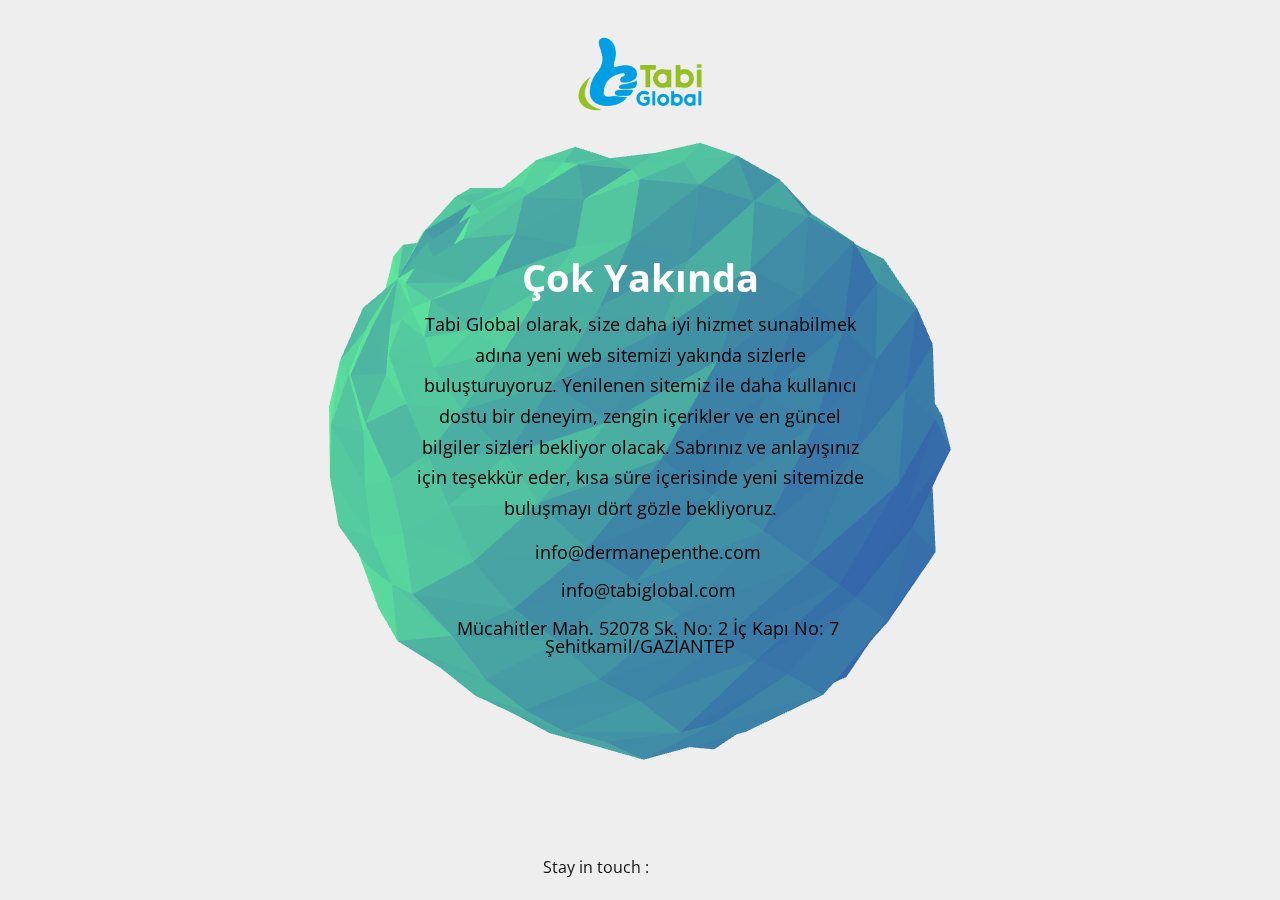
==== commit 8ad69cd6: "wip" ====
--- a/index.html
+++ b/index.html
@@ -37,7 +37,7 @@
 				<img src="assets/image/logo.png" alt="Tabi Globall Logo">
 			</div>
 			<div class="marshall-content jquery-center">
-				<h1 class="fadeIn medium"Çok Yakında</h1>
+				<h1 class="fadeIn medium coming-title">Çok Yakında</h1>
 				<p class="short_description fadeIn slow">Tabi Global olarak, size daha iyi hizmet sunabilmek adına yeni web sitemizi yakında sizlerle
 					buluşturuyoruz. Yenilenen sitemiz ile daha kullanıcı dostu bir deneyim, zengin içerikler ve en
 					güncel bilgiler sizleri bekliyor olacak. Sabrınız ve anlayışınız için teşekkür eder, kısa süre
--- a/assets/css/style.css
+++ b/assets/css/style.css
@@ -20,7 +20,12 @@
 	overflow: hidden;
 	cursor: pointer;
 }
-
+.coming-title {
+	  font-size: 2.4rem;
+  font-weight: 700;
+  text-align: center;
+
+}
 .morph-button.open > button {
 	pointer-events: none;
 }
--- a/assets/style.css
+++ b/assets/style.css
@@ -19,7 +19,7 @@
   font-family: 'Open Sans', Arial, sans-serif;
   -webkit-font-smoothing: antialiased;
   -moz-osx-font-smoothing: grayscale;
-  background-color: #131623;
+  background-color: #eeeeee;
   line-height: 1.5;
   font-weight: 400;
   overflow-x: hidden;
@@ -1972,7 +1972,6 @@
 -------------------------------------------------------------------*/
 body.mrs-v9 {
   background-color: #FFF;
-  color: #232428;
 }
 body.mrs-v9 .morph-button-modal-2 > button, 
 body.mrs-v9 .morph-button-modal-2 .morph-content {
--- a/assets/css/responsive.css
+++ b/assets/css/responsive.css
@@ -179,7 +179,6 @@
   min-height: 640px;
 }
 body.mrs-v46.mrs-fill {
-  color: #111;
 }
 .mrs-v50 .marshall-social-column {
   bottom: 15px;
@@ -410,6 +409,13 @@
     font-size: 15px;
     line-height: 1;
   }
-}
-
-
+  .marshall-col-6.marshall-middle-6.marshall-col-content{
+    min-height: auto !important;
+    height: auto !important;
+  }
+  .marshall-middle-6 .marshall-social-column{
+    position: unset;
+  }
+}
+
+
